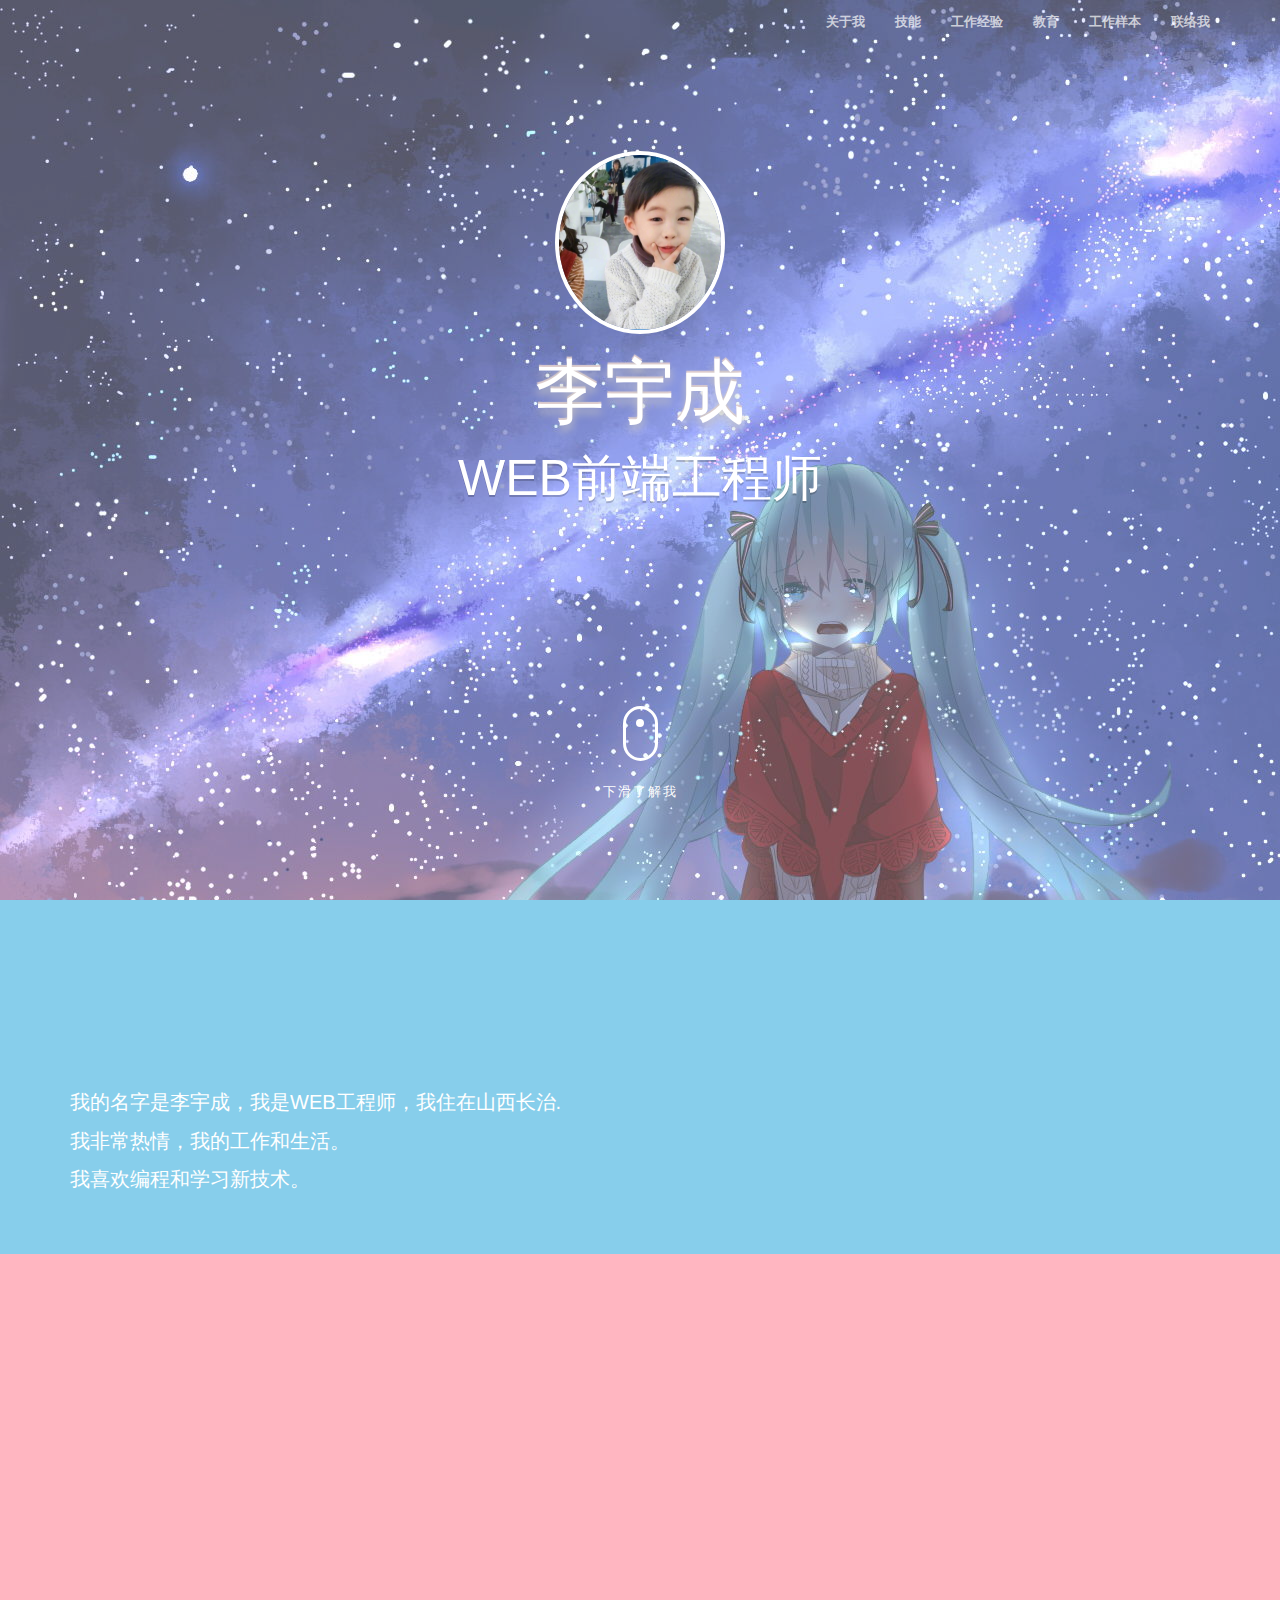
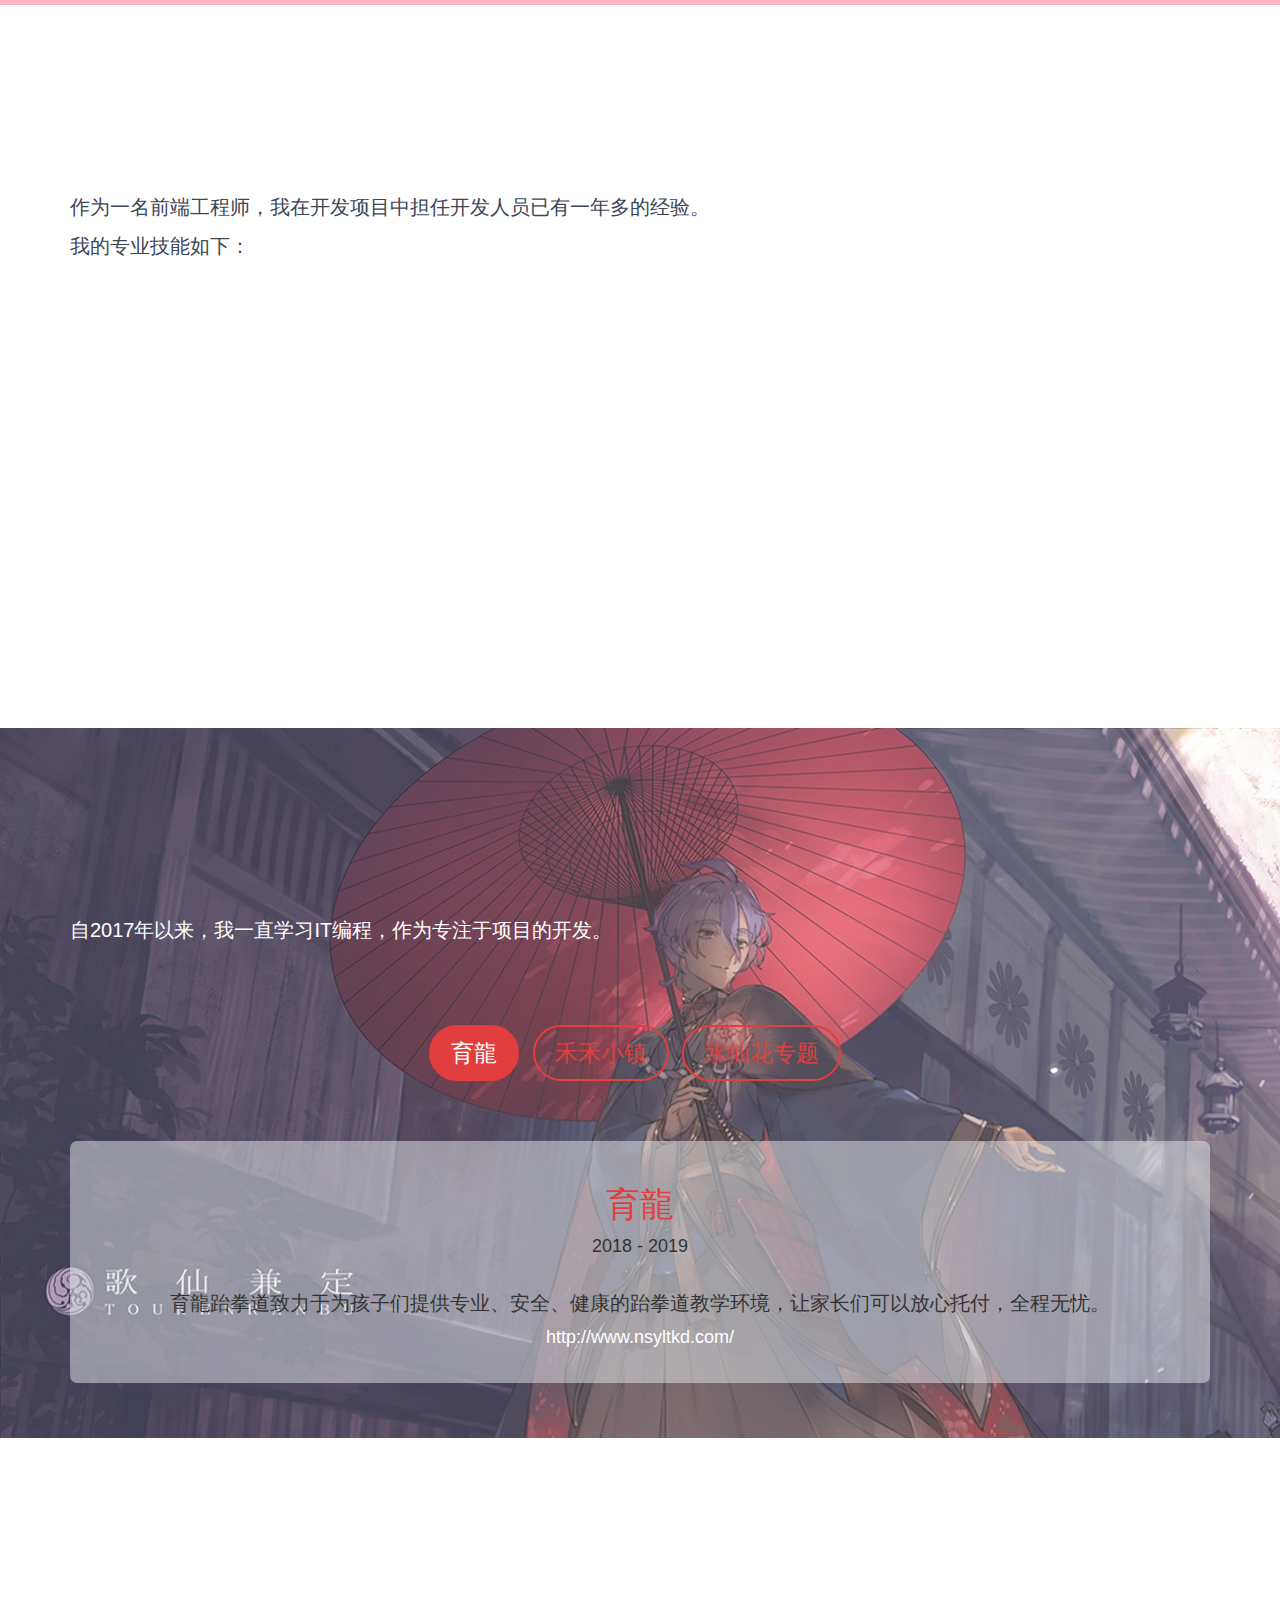
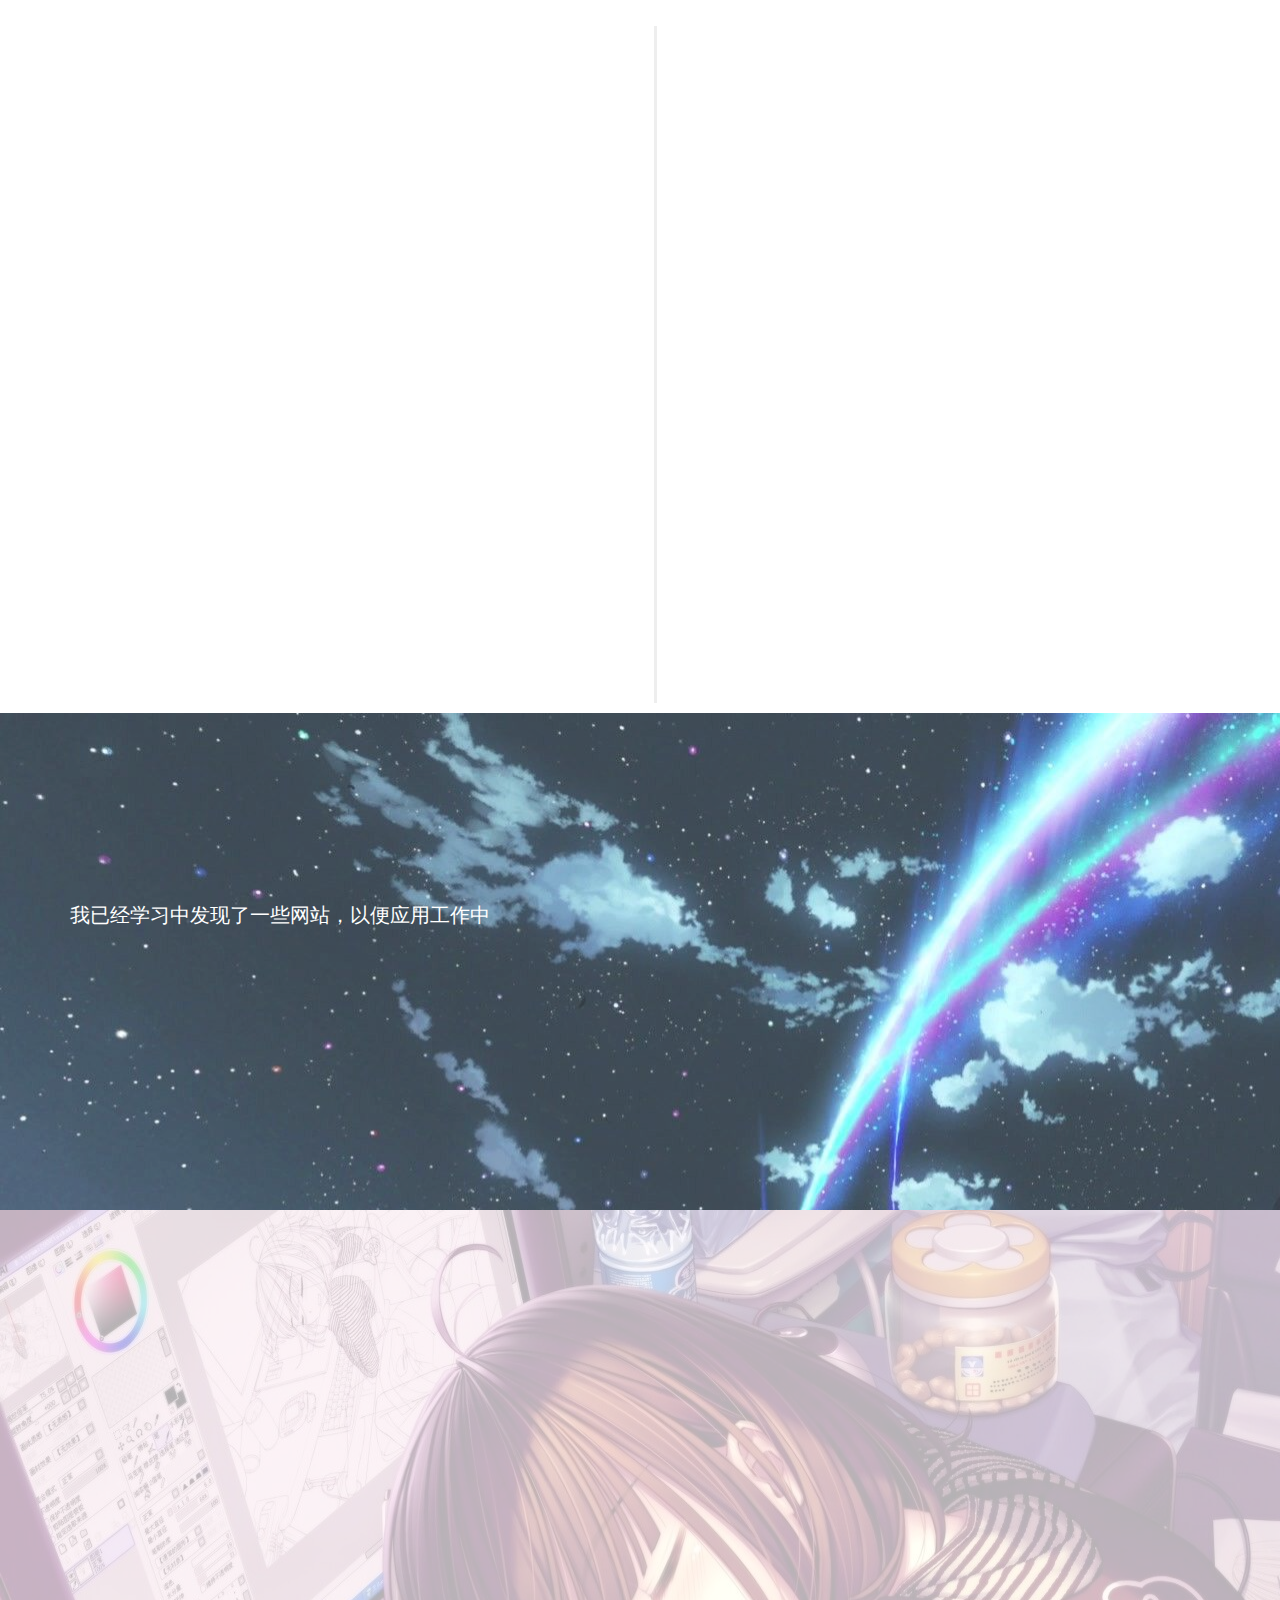
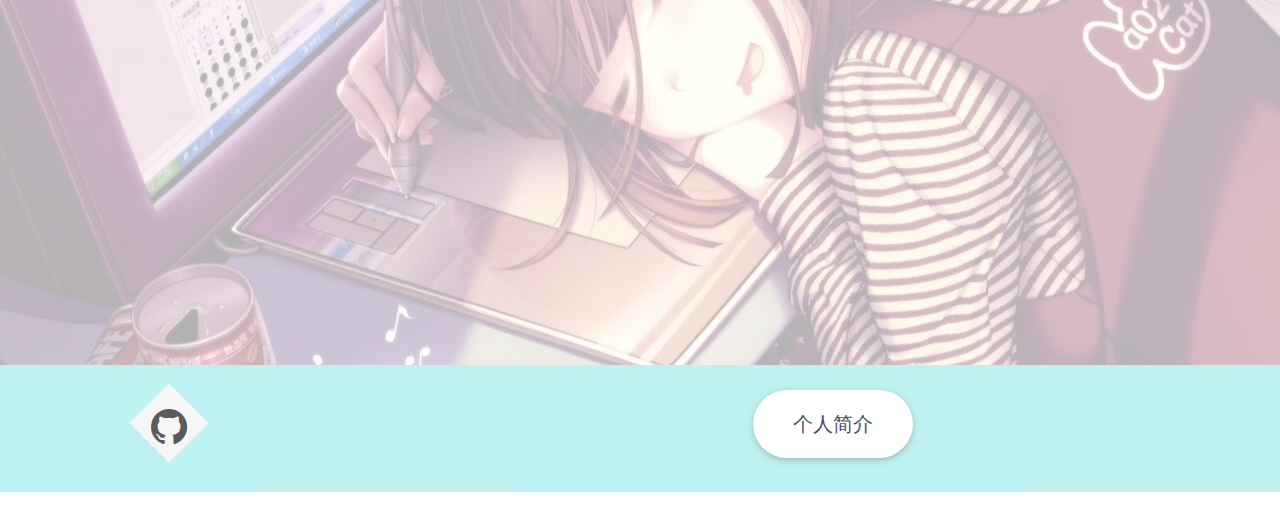
==== lyc/fen/index.html @ 50c2f564 "lyc" ====
<!DOCTYPE html>
<html lang="en">

<head>
    <meta charset="UTF-8">
    <meta name="viewport" content="width=device-width">

    <title>李宇成个人页面</title>
    <link rel="stylesheet" href="css/main.min.css">
    <link rel="icon" href="img/favicon-96x96.png">
</head>

<body>
    <header>
        <div class="container">
            <nav class="navbar navbar-fixed-top animated-header">
                <div class="container">
                    <div class="navbar-header">
                        <button type="button" class="navbar-toggle collapsed" data-toggle="collapse" data-target="#navbar">
                            <span class="sr-only">切换导航</span>
                            <span class="icon-bar"></span>
                            <span class="icon-bar"></span>
                            <span class="icon-bar"></span>
                        </button>
                        <a class="navbar-brand logo" href="#">WEB-前端工程师 </a>
                    </div>
                    <div class="collapse navbar-collapse" id="navbar">
                        <ul class="nav navbar-nav navbar-right">
                            <li class="active">
                                <a data-scroll href="#about-me" data-options="{ " easing ": "easeInCubic " }">关于我</a>
                            </li>
                            <li class="active">
                                <a data-scroll href="#skills" data-options="{ " easing ": "easeInCubic " }">技能</a>
                            </li>
                            <li class="active">
                                <a data-scroll href="#work-experience" data-options="{ " easing ": "easeInCubic " }">工作经验</a>
                            </li>
                            <li class="active">
                                <a data-scroll href="#education" data-options="{ " easing ": "easeInCubic " }">教育</a>
                            </li>
                            <li class="active">
                                <a data-scroll href="#work-samples" data-options="{ " easing ": "easeInCubic " }">工作样本</a>
                            </li>
                            <li class="active">
                                <a data-scroll href="#contact-me" data-options="{ " easing ": "easeInCubic " }">联络我</a>
                            </li>
                        </ul>
                    </div>
                </div>
            </nav>
        </div>
        <div class="container profile-box wow fadeInDown" data-wow-duration="3s">
            <img class="img-circle img-profile" alt="Manuel Rodriguez" src="img/profile.png" />
            <h1 class="logo">李宇成</h1>
            <h2 class="detail-profile">WEB前端工程师</h2>
            <span class="scroll-btn hidden-sm hidden-xs">   
                <a href="#">
                    <span class="mouse">
                        <span></span>
            </span>
            </a>
            <p>下滑了解我</p>
            </span>
        </div>
    </header>

    <!-- About ME -->
    <section class="about-me" id="about-me">
        <article class="container">
            <div class="row">
                <div class="col-sm-12">
                    <h2 class="title-main pull-right wow bounceIn" data-wow-duration="2s">关于我</h2>
                </div>
            </div>
            <div class="row">
                <div class="col-sm-12">
                    <p class="text-main">我的名字是李宇成，我是WEB工程师，我住在山西长治.</p>
                    <p class="text-main">我非常热情，我的工作和生活。</p>
                    <p class="text-main">我喜欢编程和学习新技术。</p>
                </div>
            </div>
        </article>
        <article class="about-me-more">
            <div class="container">
                <div class="row">
                    <div class="col-md-12">
                        <h3 class="title-second wow bounceIn" data-wow-duration="2s">我的兴趣</h3>
                    </div>
                    <div class="col-md-4 wow slideInLeft text-center" data-wow-duration="2s">
                        <i class="fa fa-gamepad fa-3x"></i>
                        <h3 class="title-third">游戏</h3>
                        <p class="text-third">我喜欢和朋友一起玩游戏</p>
                    </div>
                    <div class="col-md-4 wow fadeInUpBig text-center" data-wow-duration="2s">
                        <i class="fa fa-graduation-cap fa-3x"></i>
                        <h3 class="title-third">学习新技能</h3>
                        <p class="text-third">
                            <
                        当我有空闲时间时，通常我喜欢看一些视频教程或阅读一些有关技术和编程的有趣文章。</p>
                    </div>
                    <div class="col-md-4 wow slideInRight text-center" data-wow-duration="2s">
                        <i class="fa fa-futbol-o fa-3x"></i>
                        <h3 class="title-third">运动</h3>
                        <p class="text-third">我喜欢运动,不仅锻炼身体还磨练意志</p>
                    </div>
                </div>
            </div>
        </article>
    </section>

    <!-- Skill -->
    <section class="skills" id="skills">
        <div class="container">
            <div class="row">
                <div class="col-sm-12">
                    <h2 class="title-main color-d pull-right wow bounceIn" data-wow-duration="2s">专业技能</h2>
                </div>
            </div>
            <div class="row">
                <div class="col-sm-12">
                    <p class="text-main color-d">作为一名前端工程师，我在开发项目中担任开发人员已有一年多的经验。</p>
                    <p class="text-main color-d">我的专业技能如下：</p>
                </div>
            </div>
            <div class="container tecno">
                <div class="row">
                    <div class="col-sm-4 wow slideInLeft" data-wow-duration="1s">
                        <div class="box">
                            <div class="row">
                                <div class="col-sm-12">
                                    <div class="bootstrap-tags">
                                        <div class="tags skills-1">
                                        </div>
                                    </div>
                                </div>
                            </div>
                        </div>
                    </div>
                    <div class="col-sm-4 wow fadeInUpBig" data-wow-duration="1s">
                        <div class="box">
                            <div class="row">
                                <div class="col-sm-12">
                                    <div class="bootstrap-tags">
                                        <div class="tags skills-2">
                                        </div>
                                    </div>
                                </div>
                            </div>
                        </div>
                    </div>
                    <div class="col-sm-4 wow slideInRight" data-wow-duration="1s">
                        <div class="box">
                            <div class="row">
                                <div class="col-sm-12">
                                    <div class="bootstrap-tags">
                                        <div class="tags skills-3">
                                        </div>
                                    </div>
                                </div>
                            </div>
                        </div>
                    </div>
                </div>
            </div>
    </section>

    <!-- Work Experience -->
    <section class="work-experience" id="work-experience">
        <div class="container">
            <div class="row">
                <div class="col-sm-12">
                    <h2 class="title-main color-c pull-right wow bounceIn" data-wow-duration="2s">工作经验</h2>
                </div>
            </div>
            <div class="row">
                <div class="col-sm-12">
                    <p class="text-main color-c">自2017年以来，我一直学习IT编程，作为专注于项目的开发。</p>
                </div>
            </div>
        </div>
        <div class="container box-work-experience">
            <ul class="nav nav-tabs" role="tablist">
                <li role="presentation" class="active">
                    <a href="#1" role="tab" data-toggle="tab">育龍</a>
                </li>
                <li role="presentation">
                    <a href="#2" role="tab" data-toggle="tab">禾禾小镇</a>
                </li>
                <li role="presentation">
                    <a href="#3" role="tab" data-toggle="tab">水仙花专题</a>
                </li>
            </ul>
            <div class="tab-content">
                <div role="tabpanel" class="tab-pane fade active in box" id="1">
                    <h3 class="title-work">育龍</h3>
                    <p class="date-work">2018 - 2019</p>
                    <p class="text-work">
                 育龍跆拳道致力于为孩子们提供专业、安全、健康的跆拳道教学环境，让家长们可以放心托付，全程无忧。 </p>
                    <h4 class="sites">
                        <a href="http://www.nsyltkd.com/">http://www.nsyltkd.com/</a>
                    </h4>
                </div>
                <div role="tabpanel" class="tab-pane fade box" id="2">
                    <h3 class="title-work">禾禾小镇</h3>
                    <p class="date-work">2017 - 2018</p>
                    <p class="text-work">禾禾小镇主要是在网上订购美食，在互联网日渐发达的情况下，人们可以在足不出户的情况下，可以享受到自己当下喜欢的美食，而禾禾小镇则是各种美食应有尽有</p>
                    <h4 class="sites">
                        <a href="http://www.hehe168.com/">http://www.hehe168.com/</a>
                    </h4>
                </div>
                <div role="tabpanel" class="tab-pane fade box" id="3">
                    <h3 class="title-work">水仙花专题</h3>
                    <p class="date-work">2016 - 2017</p>
                    <p class="text-work">水仙花是我国的十大名花之一，有凌波仙子等别称，水仙花外表诱人，曲线鲜明，散发着独一无二的香味，有很高的观赏性</p>
                    <h4 class="sites">
                        <a href="http://www.nongmiao.com/shuixianhuazt/">http://www.nongmiao.com/shuixianhuazt/</a>
                    </h4>
                </div>
            </div>
        </div>
    </section>

    <!-- Education -->
    <section class="education" id="education">
        <div class="container">
            <div class="row">
                <div class="col-sm-12">
                    <h2 class="title-main pull-right wow bounceIn" data-wow-duration="2s">教育.</h2>
                </div>
            </div>
            <div class="container">
                <div class="row">
                    <div class="col-sm-12">
                        <ul class="timeline">
                            <li class="wow fadeInLefttBig" data-wow-duration="1s">
                                <div class="timeline-badge">
                                    <i class="fa fa-university"></i>
                                </div>
                                <div class="timeline-panel">
                                    <div class="timeline-heading">
                                        <h4 class="timeline-title">IT编程</h4>
                                        <h5>2017 – 2018</h5>
                                    </div>
                                    <div class="timeline-body">
                                        <p>初次接触编程世界</p>
                                        <p>刚接触编程的时候，我只能说我是一个菜，同时十分感兴趣，打开了另一个世界</p>
                                    </div>
                                </div>
                            </li>
                            <li class="timeline-inverted wow fadeInRightBig" data-wow-duration="1s">
                                <div class="timeline-badge warning">
                                    <i class="glyphicon glyphicon-credit-card"></i>
                                </div>
                                <div class="timeline-panel">
                                    <div class="timeline-heading">
                                        <h4 class="timeline-title">步入javascript</h4>
                                    </div>
                                    <div class="timeline-body">
                                        <p>发现很多有趣的效果，很炫酷的页面</p>
                                    </div>
                                </div>
                            </li>
                            <li class="wow fadeInLeftBig" data-wow-duration="1s">
                                <div class="timeline-badge info">
                                    <i class="glyphicon glyphicon-credit-card"></i>
                                </div>
                                <div class="timeline-panel">
                                    <div class="timeline-heading">
                                        <h4 class="timeline-title">接触框架</h4>
                                    </div>
                                    <div class="timeline-body">
                                        <p>每个框架都有它的好处，自习能力比较好每个框架都有它的好处，自习能力比较好</p>
                                    </div>
                                </div>
                            </li>
                            <li class="timeline-inverted wow fadeInRightBig" data-wow-duration="1s">
                                <div class="timeline-badge danger">
                                    <i class="glyphicon glyphicon-credit-card"></i>
                                </div>
                                <div class="timeline-panel last">
                                    <div class="timeline-heading">
                                        <h4 class="timeline-title">未来工作中</h4>
                                    </div>
                                    <div class="timeline-body">
                                        <p>希望自己在人生的道路上，走的更远 希望自己在人生的道路上，走的更远 1、有责任心、有想法、热爱技术、喜爱钻研。 2、热心帮助团队，有团队合作精神，与团队共同发展与进退。 3、喜爱交朋友，性格乐观，能保持积极的态度对参加工作。 4、有很强的逻辑思维能力，善于分析、归纳、快速定位并解决问题。 5、有能力学习新技术，能够不断提升自己的实力。 6、有创新精神，能够与时俱进。</p>
                                    </div>
                                </div>
                            </li>
                        </ul>
                    </div>
                </div>
            </div>
        </div>
    </section>

    <!-- Work Samples -->
    <section class="work-samples" id="work-samples">
        <div class="container">
            <div class="row">
                <div class="col-sm-12">
                    <h2 class="title-main color-c pull-right wow bounceIn" data-wow-duration="2s">学习工作</h2>
                </div>
            </div>
            <div class="row">
                <div class="col-sm-12">
                    <p class="text-main color-c">我已经学习中发现了一些网站，以便应用工作中</p>
                </div>
            </div>
            <div class="row">
                
                <p class="text-main title-sample wow fadeInRightBig color-c">学习网站</p>
                <div class="color-c techs-sample wow fadeInLeftBig">
                    HTML, CSS3, SASS,  Javascript, NPM, Angular 5, ES6, REST, WebPack, ESLint, Typescript, Angular Material, Flexbox, JWT, LocalStorage, Nodejs, express, Ajax.
                </div>
                <div class="color-d link-sample wow fadeInUpBig">
                    <div>
                        <i class="fa fa-chevron-circle-right" aria-hidden="true"></i>
                        <a href="http://www.w3school.com.cn/" target="_blank">http://www.w3school.com.cn/</a>
                    </div>
                    <div>
                        <i class="fa fa-chevron-circle-right" aria-hidden="true"></i>
                        <a href="http://www.runoob.com/" target="_blank">http://www.runoob.com/</a>
                    </div>
                </div>
                
                <p class="text-main title-sample wow fadeInRightBig color-c">C个人网页</p>
                <div class="color-c techs-sample wow fadeInLeftBig">
                    小生不才，大神莫怪
                </div>
                <div class="color-d link-sample wow fadeInUpBig">
                    <div>
                        <i class="fa fa-github" aria-hidden="true"></i>
                        <a href="https://github.com/liyucheng1027" target="_blank">https://github.com/liyucheng1027</a>
                    </div>
                </div>
            </div>
        </div>
    </section>

    <!-- Contact me  -->
    <section class="contact-me" id="contact-me">
        <div class="container">
            <h1 class="title-main pull-right wow bounceIn" data-wow-duration="2s">联系我</h1>
        </div>
        <article class="container">
            <form method="post" action="//formspree.io/rodriguez.manu@gmail.com" id="formContact" name="formContact">
                <div class="row wow fadeInUpBig" data-wow-offset="1">
                    <div class="col-md-4 box-contact text-center">
                        <i class="fa fa-envelope-o color-b"></i>
                        <h4 class="text-main color-d">1035487809@qq.com</h4>
                        <hr>
                        <br>
                        <i class="fa fa-map-marker color-b"></i>
                        <h4 class="text-main color-d">山西-长治</h4>
                        <hr>
                        <br>
                        <i class="fa fa-clock-o color-b"></i>
                        <h4 class="text-main color-d">8小时</h4>
                        <hr>
                    </div>
                    <div class="col-md-8">
                        <div class="form-group">
                            <div class="input-group">
                                <div class="input-group-addon">
                                    <i class="fa fa-user fa-2x fa-fw color-a"></i>
                                </div>
                                <input type="text" class="form-control contact-name" name="name" id="name" placeholder="姓名" required>
                            </div>
                        </div>
                        <div class="form-group">
                            <div class="input-group">
                                <div class="input-group-addon">
                                    <i class="fa fa-envelope fa-2x fa-fw color-a"></i>
                                </div>
                                <input type="email" class="form-control contact-mail" name="email" id="email" placeholder="邮箱" required>
                            </div>
                        </div>
                        <div class="form-group">
                            <textarea class="form-control contact-message" rows="7" name="message" id="message" placeholder="悄悄话" required></textarea>
                        </div>
                        <div class="form-group col-md-12">
                            <button type="submit" name="button" id="button" class="btn btn-send">
                                <span>发送</span>
                            </button>
                        </div>
                    </div>
                </div>
            </form>
        </article>
    </section>

    <!-- Footer -->
    <footer>
        <div class="container">
            <div class="row">
                <div class="col-sm-7">
                    <ul class="social">
                        <li class="github">
                            <a href="https://github.com/liyucheng1027" target="_blank">
                                <i class="fa fa-github fa-3x"></i>
                            </a>
                        </li>
                    </ul>
                </div>
                <div class="col-sm-5">
                    <div class="btn-class">
                        <a class="btn-resume" target="_blank" href="../zhu/index.html">个人简介</a>
                    </div>
                </div>
            </div>
        </div>
    </footer>

    <!-- Scripts -->
    <script src="js/video.js"></script>
    <script src="js/main2.js"></script>

</body>

</html>
---- lyc/fen/css/main.min.css ----
*/.label,sub,sup {
	vertical-align: baseline
}

hr,img {
	border: 0
}

body,figure {
	margin: 0
}

.btn-group>.btn-group,.btn-toolbar .btn,.btn-toolbar .btn-group,.btn-toolbar .input-group,.col-xs-1,.col-xs-10,.col-xs-11,.col-xs-12,.col-xs-2,.col-xs-3,.col-xs-4,.col-xs-5,.col-xs-6,.col-xs-7,.col-xs-8,.col-xs-9,.dropdown-menu {
	float: left
}

.navbar-fixed-bottom .navbar-collapse,.navbar-fixed-top .navbar-collapse,.pre-scrollable {
	max-height: 340px
}

.fa,.glyphicon {
	-moz-osx-font-smoothing: grayscale
}

.animated {
	-webkit-animation-duration: 1s;
	animation-duration: 1s;
	-webkit-animation-fill-mode: both;
	animation-fill-mode: both
}

.animated.hinge {
	-webkit-animation-duration: 2s;
	animation-duration: 2s
}

@-webkit-keyframes bounce {
	0%,100%,20%,50%,80% {
		-webkit-transform: translateY(0);
		transform: translateY(0)
	}

	40% {
		-webkit-transform: translateY(-30px);
		transform: translateY(-30px)
	}

	60% {
		-webkit-transform: translateY(-15px);
		transform: translateY(-15px)
	}
}

@keyframes bounce {
	0%,100%,20%,50%,80% {
		-webkit-transform: translateY(0);
		-ms-transform: translateY(0);
		transform: translateY(0)
	}

	40% {
		-webkit-transform: translateY(-30px);
		-ms-transform: translateY(-30px);
		transform: translateY(-30px)
	}

	60% {
		-webkit-transform: translateY(-15px);
		-ms-transform: translateY(-15px);
		transform: translateY(-15px)
	}
}

.bounce {
	-webkit-animation-name: bounce;
	animation-name: bounce
}

@-webkit-keyframes flash {
	0%,100%,50% {
		opacity: 1
	}

	25%,75% {
		opacity: 0
	}
}

@keyframes flash {
	0%,100%,50% {
		opacity: 1
	}

	25%,75% {
		opacity: 0
	}
}

.flash {
	-webkit-animation-name: flash;
	animation-name: flash
}

@-webkit-keyframes pulse {
	0%,100% {
		-webkit-transform: scale(1);
		transform: scale(1)
	}

	50% {
		-webkit-transform: scale(1.1);
		transform: scale(1.1)
	}
}

@keyframes pulse {
	0%,100% {
		-webkit-transform: scale(1);
		-ms-transform: scale(1);
		transform: scale(1)
	}

	50% {
		-webkit-transform: scale(1.1);
		-ms-transform: scale(1.1);
		transform: scale(1.1)
	}
}

.pulse {
	-webkit-animation-name: pulse;
	animation-name: pulse
}

@-webkit-keyframes shake {
	0%,100% {
		-webkit-transform: translateX(0);
		transform: translateX(0)
	}

	10%,30%,50%,70%,90% {
		-webkit-transform: translateX(-10px);
		transform: translateX(-10px)
	}

	20%,40%,60%,80% {
		-webkit-transform: translateX(10px);
		transform: translateX(10px)
	}
}

@keyframes shake {
	0%,100% {
		-webkit-transform: translateX(0);
		-ms-transform: translateX(0);
		transform: translateX(0)
	}

	10%,30%,50%,70%,90% {
		-webkit-transform: translateX(-10px);
		-ms-transform: translateX(-10px);
		transform: translateX(-10px)
	}

	20%,40%,60%,80% {
		-webkit-transform: translateX(10px);
		-ms-transform: translateX(10px);
		transform: translateX(10px)
	}
}

.shake {
	-webkit-animation-name: shake;
	animation-name: shake
}

@-webkit-keyframes swing {
	20% {
		-webkit-transform: rotate(15deg);
		transform: rotate(15deg)
	}

	40% {
		-webkit-transform: rotate(-10deg);
		transform: rotate(-10deg)
	}

	60% {
		-webkit-transform: rotate(5deg);
		transform: rotate(5deg)
	}

	80% {
		-webkit-transform: rotate(-5deg);
		transform: rotate(-5deg)
	}

	100% {
		-webkit-transform: rotate(0);
		transform: rotate(0)
	}
}

@keyframes swing {
	20% {
		-webkit-transform: rotate(15deg);
		-ms-transform: rotate(15deg);
		transform: rotate(15deg)
	}

	40% {
		-webkit-transform: rotate(-10deg);
		-ms-transform: rotate(-10deg);
		transform: rotate(-10deg)
	}

	60% {
		-webkit-transform: rotate(5deg);
		-ms-transform: rotate(5deg);
		transform: rotate(5deg)
	}

	80% {
		-webkit-transform: rotate(-5deg);
		-ms-transform: rotate(-5deg);
		transform: rotate(-5deg)
	}

	100% {
		-webkit-transform: rotate(0);
		-ms-transform: rotate(0);
		transform: rotate(0)
	}
}

.swing {
	-webkit-transform-origin: top center;
	-ms-transform-origin: top center;
	transform-origin: top center;
	-webkit-animation-name: swing;
	animation-name: swing
}

@-webkit-keyframes tada {
	0% {
		-webkit-transform: scale(1);
		transform: scale(1)
	}

	10%,20% {
		-webkit-transform: scale(.9) rotate(-3deg);
		transform: scale(.9) rotate(-3deg)
	}

	30%,50%,70%,90% {
		-webkit-transform: scale(1.1) rotate(3deg);
		transform: scale(1.1) rotate(3deg)
	}

	40%,60%,80% {
		-webkit-transform: scale(1.1) rotate(-3deg);
		transform: scale(1.1) rotate(-3deg)
	}

	100% {
		-webkit-transform: scale(1) rotate(0);
		transform: scale(1) rotate(0)
	}
}

@keyframes tada {
	0% {
		-webkit-transform: scale(1);
		-ms-transform: scale(1);
		transform: scale(1)
	}

	10%,20% {
		-webkit-transform: scale(.9) rotate(-3deg);
		-ms-transform: scale(.9) rotate(-3deg);
		transform: scale(.9) rotate(-3deg)
	}

	30%,50%,70%,90% {
		-webkit-transform: scale(1.1) rotate(3deg);
		-ms-transform: scale(1.1) rotate(3deg);
		transform: scale(1.1) rotate(3deg)
	}

	40%,60%,80% {
		-webkit-transform: scale(1.1) rotate(-3deg);
		-ms-transform: scale(1.1) rotate(-3deg);
		transform: scale(1.1) rotate(-3deg)
	}

	100% {
		-webkit-transform: scale(1) rotate(0);
		-ms-transform: scale(1) rotate(0);
		transform: scale(1) rotate(0)
	}
}

.tada {
	-webkit-animation-name: tada;
	animation-name: tada
}

@-webkit-keyframes wobble {
	0%,100% {
		-webkit-transform: translateX(0);
		transform: translateX(0)
	}

	15% {
		-webkit-transform: translateX(-25%) rotate(-5deg);
		transform: translateX(-25%) rotate(-5deg)
	}

	30% {
		-webkit-transform: translateX(20%) rotate(3deg);
		transform: translateX(20%) rotate(3deg)
	}

	45% {
		-webkit-transform: translateX(-15%) rotate(-3deg);
		transform: translateX(-15%) rotate(-3deg)
	}

	60% {
		-webkit-transform: translateX(10%) rotate(2deg);
		transform: translateX(10%) rotate(2deg)
	}

	75% {
		-webkit-transform: translateX(-5%) rotate(-1deg);
		transform: translateX(-5%) rotate(-1deg)
	}
}

@keyframes wobble {
	0%,100% {
		-webkit-transform: translateX(0);
		-ms-transform: translateX(0);
		transform: translateX(0)
	}

	15% {
		-webkit-transform: translateX(-25%) rotate(-5deg);
		-ms-transform: translateX(-25%) rotate(-5deg);
		transform: translateX(-25%) rotate(-5deg)
	}

	30% {
		-webkit-transform: translateX(20%) rotate(3deg);
		-ms-transform: translateX(20%) rotate(3deg);
		transform: translateX(20%) rotate(3deg)
	}

	45% {
		-webkit-transform: translateX(-15%) rotate(-3deg);
		-ms-transform: translateX(-15%) rotate(-3deg);
		transform: translateX(-15%) rotate(-3deg)
	}

	60% {
		-webkit-transform: translateX(10%) rotate(2deg);
		-ms-transform: translateX(10%) rotate(2deg);
		transform: translateX(10%) rotate(2deg)
	}

	75% {
		-webkit-transform: translateX(-5%) rotate(-1deg);
		-ms-transform: translateX(-5%) rotate(-1deg);
		transform: translateX(-5%) rotate(-1deg)
	}
}

.wobble {
	-webkit-animation-name: wobble;
	animation-name: wobble
}

@-webkit-keyframes bounceIn {
	0% {
		opacity: 0;
		-webkit-transform: scale(.3);
		transform: scale(.3)
	}

	50% {
		opacity: 1;
		-webkit-transform: scale(1.05);
		transform: scale(1.05)
	}

	70% {
		-webkit-transform: scale(.9);
		transform: scale(.9)
	}

	100% {
		-webkit-transform: scale(1);
		transform: scale(1)
	}
}

@keyframes bounceIn {
	0% {
		opacity: 0;
		-webkit-transform: scale(.3);
		-ms-transform: scale(.3);
		transform: scale(.3)
	}

	50% {
		opacity: 1;
		-webkit-transform: scale(1.05);
		-ms-transform: scale(1.05);
		transform: scale(1.05)
	}

	70% {
		-webkit-transform: scale(.9);
		-ms-transform: scale(.9);
		transform: scale(.9)
	}

	100% {
		-webkit-transform: scale(1);
		-ms-transform: scale(1);
		transform: scale(1)
	}
}

.bounceIn {
	-webkit-animation-name: bounceIn;
	animation-name: bounceIn
}

@-webkit-keyframes bounceInDown {
	0% {
		opacity: 0;
		-webkit-transform: translateY(-2000px);
		transform: translateY(-2000px)
	}

	60% {
		opacity: 1;
		-webkit-transform: translateY(30px);
		transform: translateY(30px)
	}

	80% {
		-webkit-transform: translateY(-10px);
		transform: translateY(-10px)
	}

	100% {
		-webkit-transform: translateY(0);
		transform: translateY(0)
	}
}

@keyframes bounceInDown {
	0% {
		opacity: 0;
		-webkit-transform: translateY(-2000px);
		-ms-transform: translateY(-2000px);
		transform: translateY(-2000px)
	}

	60% {
		opacity: 1;
		-webkit-transform: translateY(30px);
		-ms-transform: translateY(30px);
		transform: translateY(30px)
	}

	80% {
		-webkit-transform: translateY(-10px);
		-ms-transform: translateY(-10px);
		transform: translateY(-10px)
	}

	100% {
		-webkit-transform: translateY(0);
		-ms-transform: translateY(0);
		transform: translateY(0)
	}
}

.bounceInDown {
	-webkit-animation-name: bounceInDown;
	animation-name: bounceInDown
}

@-webkit-keyframes bounceInLeft {
	0% {
		opacity: 0;
		-webkit-transform: translateX(-2000px);
		transform: translateX(-2000px)
	}

	60% {
		opacity: 1;
		-webkit-transform: translateX(30px);
		transform: translateX(30px)
	}

	80% {
		-webkit-transform: translateX(-10px);
		transform: translateX(-10px)
	}

	100% {
		-webkit-transform: translateX(0);
		transform: translateX(0)
	}
}

@keyframes bounceInLeft {
	0% {
		opacity: 0;
		-webkit-transform: translateX(-2000px);
		-ms-transform: translateX(-2000px);
		transform: translateX(-2000px)
	}

	60% {
		opacity: 1;
		-webkit-transform: translateX(30px);
		-ms-transform: translateX(30px);
		transform: translateX(30px)
	}

	80% {
		-webkit-transform: translateX(-10px);
		-ms-transform: translateX(-10px);
		transform: translateX(-10px)
	}

	100% {
		-webkit-transform: translateX(0);
		-ms-transform: translateX(0);
		transform: translateX(0)
	}
}

.bounceInLeft {
	-webkit-animation-name: bounceInLeft;
	animation-name: bounceInLeft
}

@-webkit-keyframes bounceInRight {
	0% {
		opacity: 0;
		-webkit-transform: translateX(2000px);
		transform: translateX(2000px)
	}

	60% {
		opacity: 1;
		-webkit-transform: translateX(-30px);
		transform: translateX(-30px)
	}

	80% {
		-webkit-transform: translateX(10px);
		transform: translateX(10px)
	}

	100% {
		-webkit-transform: translateX(0);
		transform: translateX(0)
	}
}

@keyframes bounceInRight {
	0% {
		opacity: 0;
		-webkit-transform: translateX(2000px);
		-ms-transform: translateX(2000px);
		transform: translateX(2000px)
	}

	60% {
		opacity: 1;
		-webkit-transform: translateX(-30px);
		-ms-transform: translateX(-30px);
		transform: translateX(-30px)
	}

	80% {
		-webkit-transform: translateX(10px);
		-ms-transform: translateX(10px);
		transform: translateX(10px)
	}

	100% {
		-webkit-transform: translateX(0);
		-ms-transform: translateX(0);
		transform: translateX(0)
	}
}

.bounceInRight {
	-webkit-animation-name: bounceInRight;
	animation-name: bounceInRight
}

@-webkit-keyframes bounceInUp {
	0% {
		opacity: 0;
		-webkit-transform: translateY(2000px);
		transform: translateY(2000px)
	}

	60% {
		opacity: 1;
		-webkit-transform: translateY(-30px);
		transform: translateY(-30px)
	}

	80% {
		-webkit-transform: translateY(10px);
		transform: translateY(10px)
	}

	100% {
		-webkit-transform: translateY(0);
		transform: translateY(0)
	}
}

@keyframes bounceInUp {
	0% {
		opacity: 0;
		-webkit-transform: translateY(2000px);
		-ms-transform: translateY(2000px);
		transform: translateY(2000px)
	}

	60% {
		opacity: 1;
		-webkit-transform: translateY(-30px);
		-ms-transform: translateY(-30px);
		transform: translateY(-30px)
	}

	80% {
		-webkit-transform: translateY(10px);
		-ms-transform: translateY(10px);
		transform: translateY(10px)
	}

	100% {
		-webkit-transform: translateY(0);
		-ms-transform: translateY(0);
		transform: translateY(0)
	}
}

.bounceInUp {
	-webkit-animation-name: bounceInUp;
	animation-name: bounceInUp
}

@-webkit-keyframes bounceOut {
	0% {
		-webkit-transform: scale(1);
		transform: scale(1)
	}

	25% {
		-webkit-transform: scale(.95);
		transform: scale(.95)
	}

	50% {
		opacity: 1;
		-webkit-transform: scale(1.1);
		transform: scale(1.1)
	}

	100% {
		opacity: 0;
		-webkit-transform: scale(.3);
		transform: scale(.3)
	}
}

@keyframes bounceOut {
	0% {
		-webkit-transform: scale(1);
		-ms-transform: scale(1);
		transform: scale(1)
	}

	25% {
		-webkit-transform: scale(.95);
		-ms-transform: scale(.95);
		transform: scale(.95)
	}

	50% {
		opacity: 1;
		-webkit-transform: scale(1.1);
		-ms-transform: scale(1.1);
		transform: scale(1.1)
	}

	100% {
		opacity: 0;
		-webkit-transform: scale(.3);
		-ms-transform: scale(.3);
		transform: scale(.3)
	}
}

.bounceOut {
	-webkit-animation-name: bounceOut;
	animation-name: bounceOut
}

@-webkit-keyframes bounceOutDown {
	0% {
		-webkit-transform: translateY(0);
		transform: translateY(0)
	}

	20% {
		opacity: 1;
		-webkit-transform: translateY(-20px);
		transform: translateY(-20px)
	}

	100% {
		opacity: 0;
		-webkit-transform: translateY(2000px);
		transform: translateY(2000px)
	}
}

@keyframes bounceOutDown {
	0% {
		-webkit-transform: translateY(0);
		-ms-transform: translateY(0);
		transform: translateY(0)
	}

	20% {
		opacity: 1;
		-webkit-transform: translateY(-20px);
		-ms-transform: translateY(-20px);
		transform: translateY(-20px)
	}

	100% {
		opacity: 0;
		-webkit-transform: translateY(2000px);
		-ms-transform: translateY(2000px);
		transform: translateY(2000px)
	}
}

.bounceOutDown {
	-webkit-animation-name: bounceOutDown;
	animation-name: bounceOutDown
}

@-webkit-keyframes bounceOutLeft {
	0% {
		-webkit-transform: translateX(0);
		transform: translateX(0)
	}

	20% {
		opacity: 1;
		-webkit-transform: translateX(20px);
		transform: translateX(20px)
	}

	100% {
		opacity: 0;
		-webkit-transform: translateX(-2000px);
		transform: translateX(-2000px)
	}
}

@keyframes bounceOutLeft {
	0% {
		-webkit-transform: translateX(0);
		-ms-transform: translateX(0);
		transform: translateX(0)
	}

	20% {
		opacity: 1;
		-webkit-transform: translateX(20px);
		-ms-transform: translateX(20px);
		transform: translateX(20px)
	}

	100% {
		opacity: 0;
		-webkit-transform: translateX(-2000px);
		-ms-transform: translateX(-2000px);
		transform: translateX(-2000px)
	}
}

.bounceOutLeft {
	-webkit-animation-name: bounceOutLeft;
	animation-name: bounceOutLeft
}

@-webkit-keyframes bounceOutRight {
	0% {
		-webkit-transform: translateX(0);
		transform: translateX(0)
	}

	20% {
		opacity: 1;
		-webkit-transform: translateX(-20px);
		transform: translateX(-20px)
	}

	100% {
		opacity: 0;
		-webkit-transform: translateX(2000px);
		transform: translateX(2000px)
	}
}

@keyframes bounceOutRight {
	0% {
		-webkit-transform: translateX(0);
		-ms-transform: translateX(0);
		transform: translateX(0)
	}

	20% {
		opacity: 1;
		-webkit-transform: translateX(-20px);
		-ms-transform: translateX(-20px);
		transform: translateX(-20px)
	}

	100% {
		opacity: 0;
		-webkit-transform: translateX(2000px);
		-ms-transform: translateX(2000px);
		transform: translateX(2000px)
	}
}

.bounceOutRight {
	-webkit-animation-name: bounceOutRight;
	animation-name: bounceOutRight
}

@-webkit-keyframes bounceOutUp {
	0% {
		-webkit-transform: translateY(0);
		transform: translateY(0)
	}

	20% {
		opacity: 1;
		-webkit-transform: translateY(20px);
		transform: translateY(20px)
	}

	100% {
		opacity: 0;
		-webkit-transform: translateY(-2000px);
		transform: translateY(-2000px)
	}
}

@keyframes bounceOutUp {
	0% {
		-webkit-transform: translateY(0);
		-ms-transform: translateY(0);
		transform: translateY(0)
	}

	20% {
		opacity: 1;
		-webkit-transform: translateY(20px);
		-ms-transform: translateY(20px);
		transform: translateY(20px)
	}

	100% {
		opacity: 0;
		-webkit-transform: translateY(-2000px);
		-ms-transform: translateY(-2000px);
		transform: translateY(-2000px)
	}
}

.bounceOutUp {
	-webkit-animation-name: bounceOutUp;
	animation-name: bounceOutUp
}

@-webkit-keyframes fadeIn {
	0% {
		opacity: 0
	}

	100% {
		opacity: 1
	}
}

@keyframes fadeIn {
	0% {
		opacity: 0
	}

	100% {
		opacity: 1
	}
}

.fadeIn {
	-webkit-animation-name: fadeIn;
	animation-name: fadeIn
}

@-webkit-keyframes fadeInDown {
	0% {
		opacity: 0;
		-webkit-transform: translateY(-20px);
		transform: translateY(-20px)
	}

	100% {
		opacity: 1;
		-webkit-transform: translateY(0);
		transform: translateY(0)
	}
}

@keyframes fadeInDown {
	0% {
		opacity: 0;
		-webkit-transform: translateY(-20px);
		-ms-transform: translateY(-20px);
		transform: translateY(-20px)
	}

	100% {
		opacity: 1;
		-webkit-transform: translateY(0);
		-ms-transform: translateY(0);
		transform: translateY(0)
	}
}

.fadeInDown {
	-webkit-animation-name: fadeInDown;
	animation-name: fadeInDown
}

@-webkit-keyframes fadeInDownBig {
	0% {
		opacity: 0;
		-webkit-transform: translateY(-2000px);
		transform: translateY(-2000px)
	}

	100% {
		opacity: 1;
		-webkit-transform: translateY(0);
		transform: translateY(0)
	}
}

@keyframes fadeInDownBig {
	0% {
		opacity: 0;
		-webkit-transform: translateY(-2000px);
		-ms-transform: translateY(-2000px);
		transform: translateY(-2000px)
	}

	100% {
		opacity: 1;
		-webkit-transform: translateY(0);
		-ms-transform: translateY(0);
		transform: translateY(0)
	}
}

.fadeInDownBig {
	-webkit-animation-name: fadeInDownBig;
	animation-name: fadeInDownBig
}

@-webkit-keyframes fadeInLeft {
	0% {
		opacity: 0;
		-webkit-transform: translateX(-20px);
		transform: translateX(-20px)
	}

	100% {
		opacity: 1;
		-webkit-transform: translateX(0);
		transform: translateX(0)
	}
}

@keyframes fadeInLeft {
	0% {
		opacity: 0;
		-webkit-transform: translateX(-20px);
		-ms-transform: translateX(-20px);
		transform: translateX(-20px)
	}

	100% {
		opacity: 1;
		-webkit-transform: translateX(0);
		-ms-transform: translateX(0);
		transform: translateX(0)
	}
}

.fadeInLeft {
	-webkit-animation-name: fadeInLeft;
	animation-name: fadeInLeft
}

@-webkit-keyframes fadeInLeftBig {
	0% {
		opacity: 0;
		-webkit-transform: translateX(-2000px);
		transform: translateX(-2000px)
	}

	100% {
		opacity: 1;
		-webkit-transform: translateX(0);
		transform: translateX(0)
	}
}

@keyframes fadeInLeftBig {
	0% {
		opacity: 0;
		-webkit-transform: translateX(-2000px);
		-ms-transform: translateX(-2000px);
		transform: translateX(-2000px)
	}

	100% {
		opacity: 1;
		-webkit-transform: translateX(0);
		-ms-transform: translateX(0);
		transform: translateX(0)
	}
}

.fadeInLeftBig {
	-webkit-animation-name: fadeInLeftBig;
	animation-name: fadeInLeftBig
}

@-webkit-keyframes fadeInRight {
	0% {
		opacity: 0;
		-webkit-transform: translateX(20px);
		transform: translateX(20px)
	}

	100% {
		opacity: 1;
		-webkit-transform: translateX(0);
		transform: translateX(0)
	}
}

@keyframes fadeInRight {
	0% {
		opacity: 0;
		-webkit-transform: translateX(20px);
		-ms-transform: translateX(20px);
		transform: translateX(20px)
	}

	100% {
		opacity: 1;
		-webkit-transform: translateX(0);
		-ms-transform: translateX(0);
		transform: translateX(0)
	}
}

.fadeInRight {
	-webkit-animation-name: fadeInRight;
	animation-name: fadeInRight
}

@-webkit-keyframes fadeInRightBig {
	0% {
		opacity: 0;
		-webkit-transform: translateX(2000px);
		transform: translateX(2000px)
	}

	100% {
		opacity: 1;
		-webkit-transform: translateX(0);
		transform: translateX(0)
	}
}

@keyframes fadeInRightBig {
	0% {
		opacity: 0;
		-webkit-transform: translateX(2000px);
		-ms-transform: translateX(2000px);
		transform: translateX(2000px)
	}

	100% {
		opacity: 1;
		-webkit-transform: translateX(0);
		-ms-transform: translateX(0);
		transform: translateX(0)
	}
}

.fadeInRightBig {
	-webkit-animation-name: fadeInRightBig;
	animation-name: fadeInRightBig
}

@-webkit-keyframes fadeInUp {
	0% {
		opacity: 0;
		-webkit-transform: translateY(20px);
		transform: translateY(20px)
	}

	100% {
		opacity: 1;
		-webkit-transform: translateY(0);
		transform: translateY(0)
	}
}

@keyframes fadeInUp {
	0% {
		opacity: 0;
		-webkit-transform: translateY(20px);
		-ms-transform: translateY(20px);
		transform: translateY(20px)
	}

	100% {
		opacity: 1;
		-webkit-transform: translateY(0);
		-ms-transform: translateY(0);
		transform: translateY(0)
	}
}

.fadeInUp {
	-webkit-animation-name: fadeInUp;
	animation-name: fadeInUp
}

@-webkit-keyframes fadeInUpBig {
	0% {
		opacity: 0;
		-webkit-transform: translateY(2000px);
		transform: translateY(2000px)
	}

	100% {
		opacity: 1;
		-webkit-transform: translateY(0);
		transform: translateY(0)
	}
}

@keyframes fadeInUpBig {
	0% {
		opacity: 0;
		-webkit-transform: translateY(2000px);
		-ms-transform: translateY(2000px);
		transform: translateY(2000px)
	}

	100% {
		opacity: 1;
		-webkit-transform: translateY(0);
		-ms-transform: translateY(0);
		transform: translateY(0)
	}
}

.fadeInUpBig {
	-webkit-animation-name: fadeInUpBig;
	animation-name: fadeInUpBig
}

@-webkit-keyframes fadeOut {
	0% {
		opacity: 1
	}

	100% {
		opacity: 0
	}
}

@keyframes fadeOut {
	0% {
		opacity: 1
	}

	100% {
		opacity: 0
	}
}

.fadeOut {
	-webkit-animation-name: fadeOut;
	animation-name: fadeOut
}

@-webkit-keyframes fadeOutDown {
	0% {
		opacity: 1;
		-webkit-transform: translateY(0);
		transform: translateY(0)
	}

	100% {
		opacity: 0;
		-webkit-transform: translateY(20px);
		transform: translateY(20px)
	}
}

@keyframes fadeOutDown {
	0% {
		opacity: 1;
		-webkit-transform: translateY(0);
		-ms-transform: translateY(0);
		transform: translateY(0)
	}

	100% {
		opacity: 0;
		-webkit-transform: translateY(20px);
		-ms-transform: translateY(20px);
		transform: translateY(20px)
	}
}

.fadeOutDown {
	-webkit-animation-name: fadeOutDown;
	animation-name: fadeOutDown
}

@-webkit-keyframes fadeOutDownBig {
	0% {
		opacity: 1;
		-webkit-transform: translateY(0);
		transform: translateY(0)
	}

	100% {
		opacity: 0;
		-webkit-transform: translateY(2000px);
		transform: translateY(2000px)
	}
}

@keyframes fadeOutDownBig {
	0% {
		opacity: 1;
		-webkit-transform: translateY(0);
		-ms-transform: translateY(0);
		transform: translateY(0)
	}

	100% {
		opacity: 0;
		-webkit-transform: translateY(2000px);
		-ms-transform: translateY(2000px);
		transform: translateY(2000px)
	}
}

.fadeOutDownBig {
	-webkit-animation-name: fadeOutDownBig;
	animation-name: fadeOutDownBig
}

@-webkit-keyframes fadeOutLeft {
	0% {
		opacity: 1;
		-webkit-transform: translateX(0);
		transform: translateX(0)
	}

	100% {
		opacity: 0;
		-webkit-transform: translateX(-20px);
		transform: translateX(-20px)
	}
}

@keyframes fadeOutLeft {
	0% {
		opacity: 1;
		-webkit-transform: translateX(0);
		-ms-transform: translateX(0);
		transform: translateX(0)
	}

	100% {
		opacity: 0;
		-webkit-transform: translateX(-20px);
		-ms-transform: translateX(-20px);
		transform: translateX(-20px)
	}
}

.fadeOutLeft {
	-webkit-animation-name: fadeOutLeft;
	animation-name: fadeOutLeft
}

@-webkit-keyframes fadeOutLeftBig {
	0% {
		opacity: 1;
		-webkit-transform: translateX(0);
		transform: translateX(0)
	}

	100% {
		opacity: 0;
		-webkit-transform: translateX(-2000px);
		transform: translateX(-2000px)
	}
}

@keyframes fadeOutLeftBig {
	0% {
		opacity: 1;
		-webkit-transform: translateX(0);
		-ms-transform: translateX(0);
		transform: translateX(0)
	}

	100% {
		opacity: 0;
		-webkit-transform: translateX(-2000px);
		-ms-transform: translateX(-2000px);
		transform: translateX(-2000px)
	}
}

.fadeOutLeftBig {
	-webkit-animation-name: fadeOutLeftBig;
	animation-name: fadeOutLeftBig
}

@-webkit-keyframes fadeOutRight {
	0% {
		opacity: 1;
		-webkit-transform: translateX(0);
		transform: translateX(0)
	}

	100% {
		opacity: 0;
		-webkit-transform: translateX(20px);
		transform: translateX(20px)
	}
}

@keyframes fadeOutRight {
	0% {
		opacity: 1;
		-webkit-transform: translateX(0);
		-ms-transform: translateX(0);
		transform: translateX(0)
	}

	100% {
		opacity: 0;
		-webkit-transform: translateX(20px);
		-ms-transform: translateX(20px);
		transform: translateX(20px)
	}
}

.fadeOutRight {
	-webkit-animation-name: fadeOutRight;
	animation-name: fadeOutRight
}

@-webkit-keyframes fadeOutRightBig {
	0% {
		opacity: 1;
		-webkit-transform: translateX(0);
		transform: translateX(0)
	}

	100% {
		opacity: 0;
		-webkit-transform: translateX(2000px);
		transform: translateX(2000px)
	}
}

@keyframes fadeOutRightBig {
	0% {
		opacity: 1;
		-webkit-transform: translateX(0);
		-ms-transform: translateX(0);
		transform: translateX(0)
	}

	100% {
		opacity: 0;
		-webkit-transform: translateX(2000px);
		-ms-transform: translateX(2000px);
		transform: translateX(2000px)
	}
}

.fadeOutRightBig {
	-webkit-animation-name: fadeOutRightBig;
	animation-name: fadeOutRightBig
}

@-webkit-keyframes fadeOutUp {
	0% {
		opacity: 1;
		-webkit-transform: translateY(0);
		transform: translateY(0)
	}

	100% {
		opacity: 0;
		-webkit-transform: translateY(-20px);
		transform: translateY(-20px)
	}
}

@keyframes fadeOutUp {
	0% {
		opacity: 1;
		-webkit-transform: translateY(0);
		-ms-transform: translateY(0);
		transform: translateY(0)
	}

	100% {
		opacity: 0;
		-webkit-transform: translateY(-20px);
		-ms-transform: translateY(-20px);
		transform: translateY(-20px)
	}
}

.fadeOutUp {
	-webkit-animation-name: fadeOutUp;
	animation-name: fadeOutUp
}

@-webkit-keyframes fadeOutUpBig {
	0% {
		opacity: 1;
		-webkit-transform: translateY(0);
		transform: translateY(0)
	}

	100% {
		opacity: 0;
		-webkit-transform: translateY(-2000px);
		transform: translateY(-2000px)
	}
}

@keyframes fadeOutUpBig {
	0% {
		opacity: 1;
		-webkit-transform: translateY(0);
		-ms-transform: translateY(0);
		transform: translateY(0)
	}

	100% {
		opacity: 0;
		-webkit-transform: translateY(-2000px);
		-ms-transform: translateY(-2000px);
		transform: translateY(-2000px)
	}
}

.fadeOutUpBig {
	-webkit-animation-name: fadeOutUpBig;
	animation-name: fadeOutUpBig
}

@-webkit-keyframes flip {
	0% {
		-webkit-transform: perspective(400px) translateZ(0) rotateY(0) scale(1);
		transform: perspective(400px) translateZ(0) rotateY(0) scale(1);
		-webkit-animation-timing-function: ease-out;
		animation-timing-function: ease-out
	}

	40% {
		-webkit-transform: perspective(400px) translateZ(150px) rotateY(170deg) scale(1);
		transform: perspective(400px) translateZ(150px) rotateY(170deg) scale(1);
		-webkit-animation-timing-function: ease-out;
		animation-timing-function: ease-out
	}

	50% {
		-webkit-transform: perspective(400px) translateZ(150px) rotateY(190deg) scale(1);
		transform: perspective(400px) translateZ(150px) rotateY(190deg) scale(1);
		-webkit-animation-timing-function: ease-in;
		animation-timing-function: ease-in
	}

	80% {
		-webkit-transform: perspective(400px) translateZ(0) rotateY(360deg) scale(.95);
		transform: perspective(400px) translateZ(0) rotateY(360deg) scale(.95);
		-webkit-animation-timing-function: ease-in;
		animation-timing-function: ease-in
	}

	100% {
		-webkit-transform: perspective(400px) translateZ(0) rotateY(360deg) scale(1);
		transform: perspective(400px) translateZ(0) rotateY(360deg) scale(1);
		-webkit-animation-timing-function: ease-in;
		animation-timing-function: ease-in
	}
}

@keyframes flip {
	0% {
		-webkit-transform: perspective(400px) translateZ(0) rotateY(0) scale(1);
		-ms-transform: perspective(400px) translateZ(0) rotateY(0) scale(1);
		transform: perspective(400px) translateZ(0) rotateY(0) scale(1);
		-webkit-animation-timing-function: ease-out;
		animation-timing-function: ease-out
	}

	40% {
		-webkit-transform: perspective(400px) translateZ(150px) rotateY(170deg) scale(1);
		-ms-transform: perspective(400px) translateZ(150px) rotateY(170deg) scale(1);
		transform: perspective(400px) translateZ(150px) rotateY(170deg) scale(1);
		-webkit-animation-timing-function: ease-out;
		animation-timing-function: ease-out
	}

	50% {
		-webkit-transform: perspective(400px) translateZ(150px) rotateY(190deg) scale(1);
		-ms-transform: perspective(400px) translateZ(150px) rotateY(190deg) scale(1);
		transform: perspective(400px) translateZ(150px) rotateY(190deg) scale(1);
		-webkit-animation-timing-function: ease-in;
		animation-timing-function: ease-in
	}

	80% {
		-webkit-transform: perspective(400px) translateZ(0) rotateY(360deg) scale(.95);
		-ms-transform: perspective(400px) translateZ(0) rotateY(360deg) scale(.95);
		transform: perspective(400px) translateZ(0) rotateY(360deg) scale(.95);
		-webkit-animation-timing-function: ease-in;
		animation-timing-function: ease-in
	}

	100% {
		-webkit-transform: perspective(400px) translateZ(0) rotateY(360deg) scale(1);
		-ms-transform: perspective(400px) translateZ(0) rotateY(360deg) scale(1);
		transform: perspective(400px) translateZ(0) rotateY(360deg) scale(1);
		-webkit-animation-timing-function: ease-in;
		animation-timing-function: ease-in
	}
}

.animated.flip {
	-webkit-backface-visibility: visible;
	-ms-backface-visibility: visible;
	backface-visibility: visible;
	-webkit-animation-name: flip;
	animation-name: flip
}

@-webkit-keyframes flipInX {
	0% {
		-webkit-transform: perspective(400px) rotateX(90deg);
		transform: perspective(400px) rotateX(90deg);
		opacity: 0
	}

	40% {
		-webkit-transform: perspective(400px) rotateX(-10deg);
		transform: perspective(400px) rotateX(-10deg)
	}

	70% {
		-webkit-transform: perspective(400px) rotateX(10deg);
		transform: perspective(400px) rotateX(10deg)
	}

	100% {
		-webkit-transform: perspective(400px) rotateX(0);
		transform: perspective(400px) rotateX(0);
		opacity: 1
	}
}

@keyframes flipInX {
	0% {
		-webkit-transform: perspective(400px) rotateX(90deg);
		-ms-transform: perspective(400px) rotateX(90deg);
		transform: perspective(400px) rotateX(90deg);
		opacity: 0
	}

	40% {
		-webkit-transform: perspective(400px) rotateX(-10deg);
		-ms-transform: perspective(400px) rotateX(-10deg);
		transform: perspective(400px) rotateX(-10deg)
	}

	70% {
		-webkit-transform: perspective(400px) rotateX(10deg);
		-ms-transform: perspective(400px) rotateX(10deg);
		transform: perspective(400px) rotateX(10deg)
	}

	100% {
		-webkit-transform: perspective(400px) rotateX(0);
		-ms-transform: perspective(400px) rotateX(0);
		transform: perspective(400px) rotateX(0);
		opacity: 1
	}
}

.flipInX {
	-webkit-backface-visibility: visible!important;
	-ms-backface-visibility: visible!important;
	backface-visibility: visible!important;
	-webkit-animation-name: flipInX;
	animation-name: flipInX
}

.flipInY,.flipOutX {
	-webkit-backface-visibility: visible!important;
	-ms-backface-visibility: visible!important
}

@-webkit-keyframes flipInY {
	0% {
		-webkit-transform: perspective(400px) rotateY(90deg);
		transform: perspective(400px) rotateY(90deg);
		opacity: 0
	}

	40% {
		-webkit-transform: perspective(400px) rotateY(-10deg);
		transform: perspective(400px) rotateY(-10deg)
	}

	70% {
		-webkit-transform: perspective(400px) rotateY(10deg);
		transform: perspective(400px) rotateY(10deg)
	}

	100% {
		-webkit-transform: perspective(400px) rotateY(0);
		transform: perspective(400px) rotateY(0);
		opacity: 1
	}
}

@keyframes flipInY {
	0% {
		-webkit-transform: perspective(400px) rotateY(90deg);
		-ms-transform: perspective(400px) rotateY(90deg);
		transform: perspective(400px) rotateY(90deg);
		opacity: 0
	}

	40% {
		-webkit-transform: perspective(400px) rotateY(-10deg);
		-ms-transform: perspective(400px) rotateY(-10deg);
		transform: perspective(400px) rotateY(-10deg)
	}

	70% {
		-webkit-transform: perspective(400px) rotateY(10deg);
		-ms-transform: perspective(400px) rotateY(10deg);
		transform: perspective(400px) rotateY(10deg)
	}

	100% {
		-webkit-transform: perspective(400px) rotateY(0);
		-ms-transform: perspective(400px) rotateY(0);
		transform: perspective(400px) rotateY(0);
		opacity: 1
	}
}

.flipInY {
	backface-visibility: visible!important;
	-webkit-animation-name: flipInY;
	animation-name: flipInY
}

@-webkit-keyframes flipOutX {
	0% {
		-webkit-transform: perspective(400px) rotateX(0);
		transform: perspective(400px) rotateX(0);
		opacity: 1
	}

	100% {
		-webkit-transform: perspective(400px) rotateX(90deg);
		transform: perspective(400px) rotateX(90deg);
		opacity: 0
	}
}

@keyframes flipOutX {
	0% {
		-webkit-transform: perspective(400px) rotateX(0);
		-ms-transform: perspective(400px) rotateX(0);
		transform: perspective(400px) rotateX(0);
		opacity: 1
	}

	100% {
		-webkit-transform: perspective(400px) rotateX(90deg);
		-ms-transform: perspective(400px) rotateX(90deg);
		transform: perspective(400px) rotateX(90deg);
		opacity: 0
	}
}

.flipOutX {
	-webkit-animation-name: flipOutX;
	animation-name: flipOutX;
	backface-visibility: visible!important
}

@-webkit-keyframes flipOutY {
	0% {
		-webkit-transform: perspective(400px) rotateY(0);
		transform: perspective(400px) rotateY(0);
		opacity: 1
	}

	100% {
		-webkit-transform: perspective(400px) rotateY(90deg);
		transform: perspective(400px) rotateY(90deg);
		opacity: 0
	}
}

@keyframes flipOutY {
	0% {
		-webkit-transform: perspective(400px) rotateY(0);
		-ms-transform: perspective(400px) rotateY(0);
		transform: perspective(400px) rotateY(0);
		opacity: 1
	}

	100% {
		-webkit-transform: perspective(400px) rotateY(90deg);
		-ms-transform: perspective(400px) rotateY(90deg);
		transform: perspective(400px) rotateY(90deg);
		opacity: 0
	}
}

.flipOutY {
	-webkit-backface-visibility: visible!important;
	-ms-backface-visibility: visible!important;
	backface-visibility: visible!important;
	-webkit-animation-name: flipOutY;
	animation-name: flipOutY
}

@-webkit-keyframes lightSpeedIn {
	0% {
		-webkit-transform: translateX(100%) skewX(-30deg);
		transform: translateX(100%) skewX(-30deg);
		opacity: 0
	}

	60% {
		-webkit-transform: translateX(-20%) skewX(30deg);
		transform: translateX(-20%) skewX(30deg);
		opacity: 1
	}

	80% {
		-webkit-transform: translateX(0) skewX(-15deg);
		transform: translateX(0) skewX(-15deg);
		opacity: 1
	}

	100% {
		-webkit-transform: translateX(0) skewX(0);
		transform: translateX(0) skewX(0);
		opacity: 1
	}
}

@keyframes lightSpeedIn {
	0% {
		-webkit-transform: translateX(100%) skewX(-30deg);
		-ms-transform: translateX(100%) skewX(-30deg);
		transform: translateX(100%) skewX(-30deg);
		opacity: 0
	}

	60% {
		-webkit-transform: translateX(-20%) skewX(30deg);
		-ms-transform: translateX(-20%) skewX(30deg);
		transform: translateX(-20%) skewX(30deg);
		opacity: 1
	}

	80% {
		-webkit-transform: translateX(0) skewX(-15deg);
		-ms-transform: translateX(0) skewX(-15deg);
		transform: translateX(0) skewX(-15deg);
		opacity: 1
	}

	100% {
		-webkit-transform: translateX(0) skewX(0);
		-ms-transform: translateX(0) skewX(0);
		transform: translateX(0) skewX(0);
		opacity: 1
	}
}

.lightSpeedIn {
	-webkit-animation-name: lightSpeedIn;
	animation-name: lightSpeedIn;
	-webkit-animation-timing-function: ease-out;
	animation-timing-function: ease-out
}

@-webkit-keyframes lightSpeedOut {
	0% {
		-webkit-transform: translateX(0) skewX(0);
		transform: translateX(0) skewX(0);
		opacity: 1
	}

	100% {
		-webkit-transform: translateX(100%) skewX(-30deg);
		transform: translateX(100%) skewX(-30deg);
		opacity: 0
	}
}

@keyframes lightSpeedOut {
	0% {
		-webkit-transform: translateX(0) skewX(0);
		-ms-transform: translateX(0) skewX(0);
		transform: translateX(0) skewX(0);
		opacity: 1
	}

	100% {
		-webkit-transform: translateX(100%) skewX(-30deg);
		-ms-transform: translateX(100%) skewX(-30deg);
		transform: translateX(100%) skewX(-30deg);
		opacity: 0
	}
}

.lightSpeedOut {
	-webkit-animation-name: lightSpeedOut;
	animation-name: lightSpeedOut;
	-webkit-animation-timing-function: ease-in;
	animation-timing-function: ease-in
}

@-webkit-keyframes rotateIn {
	0% {
		-webkit-transform-origin: center center;
		transform-origin: center center;
		-webkit-transform: rotate(-200deg);
		transform: rotate(-200deg);
		opacity: 0
	}

	100% {
		-webkit-transform-origin: center center;
		transform-origin: center center;
		-webkit-transform: rotate(0);
		transform: rotate(0);
		opacity: 1
	}
}

@keyframes rotateIn {
	0% {
		-webkit-transform-origin: center center;
		-ms-transform-origin: center center;
		transform-origin: center center;
		-webkit-transform: rotate(-200deg);
		-ms-transform: rotate(-200deg);
		transform: rotate(-200deg);
		opacity: 0
	}

	100% {
		-webkit-transform-origin: center center;
		-ms-transform-origin: center center;
		transform-origin: center center;
		-webkit-transform: rotate(0);
		-ms-transform: rotate(0);
		transform: rotate(0);
		opacity: 1
	}
}

.rotateIn {
	-webkit-animation-name: rotateIn;
	animation-name: rotateIn
}

@-webkit-keyframes rotateInDownLeft {
	0% {
		-webkit-transform-origin: left bottom;
		transform-origin: left bottom;
		-webkit-transform: rotate(-90deg);
		transform: rotate(-90deg);
		opacity: 0
	}

	100% {
		-webkit-transform-origin: left bottom;
		transform-origin: left bottom;
		-webkit-transform: rotate(0);
		transform: rotate(0);
		opacity: 1
	}
}

@keyframes rotateInDownLeft {
	0% {
		-webkit-transform-origin: left bottom;
		-ms-transform-origin: left bottom;
		transform-origin: left bottom;
		-webkit-transform: rotate(-90deg);
		-ms-transform: rotate(-90deg);
		transform: rotate(-90deg);
		opacity: 0
	}

	100% {
		-webkit-transform-origin: left bottom;
		-ms-transform-origin: left bottom;
		transform-origin: left bottom;
		-webkit-transform: rotate(0);
		-ms-transform: rotate(0);
		transform: rotate(0);
		opacity: 1
	}
}

.rotateInDownLeft {
	-webkit-animation-name: rotateInDownLeft;
	animation-name: rotateInDownLeft
}

@-webkit-keyframes rotateInDownRight {
	0% {
		-webkit-transform-origin: right bottom;
		transform-origin: right bottom;
		-webkit-transform: rotate(90deg);
		transform: rotate(90deg);
		opacity: 0
	}

	100% {
		-webkit-transform-origin: right bottom;
		transform-origin: right bottom;
		-webkit-transform: rotate(0);
		transform: rotate(0);
		opacity: 1
	}
}

@keyframes rotateInDownRight {
	0% {
		-webkit-transform-origin: right bottom;
		-ms-transform-origin: right bottom;
		transform-origin: right bottom;
		-webkit-transform: rotate(90deg);
		-ms-transform: rotate(90deg);
		transform: rotate(90deg);
		opacity: 0
	}

	100% {
		-webkit-transform-origin: right bottom;
		-ms-transform-origin: right bottom;
		transform-origin: right bottom;
		-webkit-transform: rotate(0);
		-ms-transform: rotate(0);
		transform: rotate(0);
		opacity: 1
	}
}

.rotateInDownRight {
	-webkit-animation-name: rotateInDownRight;
	animation-name: rotateInDownRight
}

@-webkit-keyframes rotateInUpLeft {
	0% {
		-webkit-transform-origin: left bottom;
		transform-origin: left bottom;
		-webkit-transform: rotate(90deg);
		transform: rotate(90deg);
		opacity: 0
	}

	100% {
		-webkit-transform-origin: left bottom;
		transform-origin: left bottom;
		-webkit-transform: rotate(0);
		transform: rotate(0);
		opacity: 1
	}
}

@keyframes rotateInUpLeft {
	0% {
		-webkit-transform-origin: left bottom;
		-ms-transform-origin: left bottom;
		transform-origin: left bottom;
		-webkit-transform: rotate(90deg);
		-ms-transform: rotate(90deg);
		transform: rotate(90deg);
		opacity: 0
	}

	100% {
		-webkit-transform-origin: left bottom;
		-ms-transform-origin: left bottom;
		transform-origin: left bottom;
		-webkit-transform: rotate(0);
		-ms-transform: rotate(0);
		transform: rotate(0);
		opacity: 1
	}
}

.rotateInUpLeft {
	-webkit-animation-name: rotateInUpLeft;
	animation-name: rotateInUpLeft
}

@-webkit-keyframes rotateInUpRight {
	0% {
		-webkit-transform-origin: right bottom;
		transform-origin: right bottom;
		-webkit-transform: rotate(-90deg);
		transform: rotate(-90deg);
		opacity: 0
	}

	100% {
		-webkit-transform-origin: right bottom;
		transform-origin: right bottom;
		-webkit-transform: rotate(0);
		transform: rotate(0);
		opacity: 1
	}
}

@keyframes rotateInUpRight {
	0% {
		-webkit-transform-origin: right bottom;
		-ms-transform-origin: right bottom;
		transform-origin: right bottom;
		-webkit-transform: rotate(-90deg);
		-ms-transform: rotate(-90deg);
		transform: rotate(-90deg);
		opacity: 0
	}

	100% {
		-webkit-transform-origin: right bottom;
		-ms-transform-origin: right bottom;
		transform-origin: right bottom;
		-webkit-transform: rotate(0);
		-ms-transform: rotate(0);
		transform: rotate(0);
		opacity: 1
	}
}

.rotateInUpRight {
	-webkit-animation-name: rotateInUpRight;
	animation-name: rotateInUpRight
}

@-webkit-keyframes rotateOut {
	0% {
		-webkit-transform-origin: center center;
		transform-origin: center center;
		-webkit-transform: rotate(0);
		transform: rotate(0);
		opacity: 1
	}

	100% {
		-webkit-transform-origin: center center;
		transform-origin: center center;
		-webkit-transform: rotate(200deg);
		transform: rotate(200deg);
		opacity: 0
	}
}

@keyframes rotateOut {
	0% {
		-webkit-transform-origin: center center;
		-ms-transform-origin: center center;
		transform-origin: center center;
		-webkit-transform: rotate(0);
		-ms-transform: rotate(0);
		transform: rotate(0);
		opacity: 1
	}

	100% {
		-webkit-transform-origin: center center;
		-ms-transform-origin: center center;
		transform-origin: center center;
		-webkit-transform: rotate(200deg);
		-ms-transform: rotate(200deg);
		transform: rotate(200deg);
		opacity: 0
	}
}

.rotateOut {
	-webkit-animation-name: rotateOut;
	animation-name: rotateOut
}

@-webkit-keyframes rotateOutDownLeft {
	0% {
		-webkit-transform-origin: left bottom;
		transform-origin: left bottom;
		-webkit-transform: rotate(0);
		transform: rotate(0);
		opacity: 1
	}

	100% {
		-webkit-transform-origin: left bottom;
		transform-origin: left bottom;
		-webkit-transform: rotate(90deg);
		transform: rotate(90deg);
		opacity: 0
	}
}

@keyframes rotateOutDownLeft {
	0% {
		-webkit-transform-origin: left bottom;
		-ms-transform-origin: left bottom;
		transform-origin: left bottom;
		-webkit-transform: rotate(0);
		-ms-transform: rotate(0);
		transform: rotate(0);
		opacity: 1
	}

	100% {
		-webkit-transform-origin: left bottom;
		-ms-transform-origin: left bottom;
		transform-origin: left bottom;
		-webkit-transform: rotate(90deg);
		-ms-transform: rotate(90deg);
		transform: rotate(90deg);
		opacity: 0
	}
}

.rotateOutDownLeft {
	-webkit-animation-name: rotateOutDownLeft;
	animation-name: rotateOutDownLeft
}

@-webkit-keyframes rotateOutDownRight {
	0% {
		-webkit-transform-origin: right bottom;
		transform-origin: right bottom;
		-webkit-transform: rotate(0);
		transform: rotate(0);
		opacity: 1
	}

	100% {
		-webkit-transform-origin: right bottom;
		transform-origin: right bottom;
		-webkit-transform: rotate(-90deg);
		transform: rotate(-90deg);
		opacity: 0
	}
}

@keyframes rotateOutDownRight {
	0% {
		-webkit-transform-origin: right bottom;
		-ms-transform-origin: right bottom;
		transform-origin: right bottom;
		-webkit-transform: rotate(0);
		-ms-transform: rotate(0);
		transform: rotate(0);
		opacity: 1
	}

	100% {
		-webkit-transform-origin: right bottom;
		-ms-transform-origin: right bottom;
		transform-origin: right bottom;
		-webkit-transform: rotate(-90deg);
		-ms-transform: rotate(-90deg);
		transform: rotate(-90deg);
		opacity: 0
	}
}

.rotateOutDownRight {
	-webkit-animation-name: rotateOutDownRight;
	animation-name: rotateOutDownRight
}

@-webkit-keyframes rotateOutUpLeft {
	0% {
		-webkit-transform-origin: left bottom;
		transform-origin: left bottom;
		-webkit-transform: rotate(0);
		transform: rotate(0);
		opacity: 1
	}

	100% {
		-webkit-transform-origin: left bottom;
		transform-origin: left bottom;
		-webkit-transform: rotate(-90deg);
		transform: rotate(-90deg);
		opacity: 0
	}
}

@keyframes rotateOutUpLeft {
	0% {
		-webkit-transform-origin: left bottom;
		-ms-transform-origin: left bottom;
		transform-origin: left bottom;
		-webkit-transform: rotate(0);
		-ms-transform: rotate(0);
		transform: rotate(0);
		opacity: 1
	}

	100% {
		-webkit-transform-origin: left bottom;
		-ms-transform-origin: left bottom;
		transform-origin: left bottom;
		-webkit-transform: rotate(-90deg);
		-ms-transform: rotate(-90deg);
		transform: rotate(-90deg);
		opacity: 0
	}
}

.rotateOutUpLeft {
	-webkit-animation-name: rotateOutUpLeft;
	animation-name: rotateOutUpLeft
}

@-webkit-keyframes rotateOutUpRight {
	0% {
		-webkit-transform-origin: right bottom;
		transform-origin: right bottom;
		-webkit-transform: rotate(0);
		transform: rotate(0);
		opacity: 1
	}

	100% {
		-webkit-transform-origin: right bottom;
		transform-origin: right bottom;
		-webkit-transform: rotate(90deg);
		transform: rotate(90deg);
		opacity: 0
	}
}

@keyframes rotateOutUpRight {
	0% {
		-webkit-transform-origin: right bottom;
		-ms-transform-origin: right bottom;
		transform-origin: right bottom;
		-webkit-transform: rotate(0);
		-ms-transform: rotate(0);
		transform: rotate(0);
		opacity: 1
	}

	100% {
		-webkit-transform-origin: right bottom;
		-ms-transform-origin: right bottom;
		transform-origin: right bottom;
		-webkit-transform: rotate(90deg);
		-ms-transform: rotate(90deg);
		transform: rotate(90deg);
		opacity: 0
	}
}

.rotateOutUpRight {
	-webkit-animation-name: rotateOutUpRight;
	animation-name: rotateOutUpRight
}

@-webkit-keyframes slideInDown {
	0% {
		opacity: 0;
		-webkit-transform: translateY(-2000px);
		transform: translateY(-2000px)
	}

	100% {
		-webkit-transform: translateY(0);
		transform: translateY(0)
	}
}

@keyframes slideInDown {
	0% {
		opacity: 0;
		-webkit-transform: translateY(-2000px);
		-ms-transform: translateY(-2000px);
		transform: translateY(-2000px)
	}

	100% {
		-webkit-transform: translateY(0);
		-ms-transform: translateY(0);
		transform: translateY(0)
	}
}

.slideInDown {
	-webkit-animation-name: slideInDown;
	animation-name: slideInDown
}

@-webkit-keyframes slideInLeft {
	0% {
		opacity: 0;
		-webkit-transform: translateX(-2000px);
		transform: translateX(-2000px)
	}

	100% {
		-webkit-transform: translateX(0);
		transform: translateX(0)
	}
}

@keyframes slideInLeft {
	0% {
		opacity: 0;
		-webkit-transform: translateX(-2000px);
		-ms-transform: translateX(-2000px);
		transform: translateX(-2000px)
	}

	100% {
		-webkit-transform: translateX(0);
		-ms-transform: translateX(0);
		transform: translateX(0)
	}
}

.slideInLeft {
	-webkit-animation-name: slideInLeft;
	animation-name: slideInLeft
}

@-webkit-keyframes slideInRight {
	0% {
		opacity: 0;
		-webkit-transform: translateX(2000px);
		transform: translateX(2000px)
	}

	100% {
		-webkit-transform: translateX(0);
		transform: translateX(0)
	}
}

@keyframes slideInRight {
	0% {
		opacity: 0;
		-webkit-transform: translateX(2000px);
		-ms-transform: translateX(2000px);
		transform: translateX(2000px)
	}

	100% {
		-webkit-transform: translateX(0);
		-ms-transform: translateX(0);
		transform: translateX(0)
	}
}

.slideInRight {
	-webkit-animation-name: slideInRight;
	animation-name: slideInRight
}

@-webkit-keyframes slideOutLeft {
	0% {
		-webkit-transform: translateX(0);
		transform: translateX(0)
	}

	100% {
		opacity: 0;
		-webkit-transform: translateX(-2000px);
		transform: translateX(-2000px)
	}
}

@keyframes slideOutLeft {
	0% {
		-webkit-transform: translateX(0);
		-ms-transform: translateX(0);
		transform: translateX(0)
	}

	100% {
		opacity: 0;
		-webkit-transform: translateX(-2000px);
		-ms-transform: translateX(-2000px);
		transform: translateX(-2000px)
	}
}

.slideOutLeft {
	-webkit-animation-name: slideOutLeft;
	animation-name: slideOutLeft
}

@-webkit-keyframes slideOutRight {
	0% {
		-webkit-transform: translateX(0);
		transform: translateX(0)
	}

	100% {
		opacity: 0;
		-webkit-transform: translateX(2000px);
		transform: translateX(2000px)
	}
}

@keyframes slideOutRight {
	0% {
		-webkit-transform: translateX(0);
		-ms-transform: translateX(0);
		transform: translateX(0)
	}

	100% {
		opacity: 0;
		-webkit-transform: translateX(2000px);
		-ms-transform: translateX(2000px);
		transform: translateX(2000px)
	}
}

.slideOutRight {
	-webkit-animation-name: slideOutRight;
	animation-name: slideOutRight
}

@-webkit-keyframes slideOutUp {
	0% {
		-webkit-transform: translateY(0);
		transform: translateY(0)
	}

	100% {
		opacity: 0;
		-webkit-transform: translateY(-2000px);
		transform: translateY(-2000px)
	}
}

@keyframes slideOutUp {
	0% {
		-webkit-transform: translateY(0);
		-ms-transform: translateY(0);
		transform: translateY(0)
	}

	100% {
		opacity: 0;
		-webkit-transform: translateY(-2000px);
		-ms-transform: translateY(-2000px);
		transform: translateY(-2000px)
	}
}

.slideOutUp {
	-webkit-animation-name: slideOutUp;
	animation-name: slideOutUp
}

@-webkit-keyframes hinge {
	0% {
		-webkit-transform: rotate(0);
		transform: rotate(0);
		-webkit-transform-origin: top left;
		transform-origin: top left;
		-webkit-animation-timing-function: ease-in-out;
		animation-timing-function: ease-in-out
	}

	20%,60% {
		-webkit-transform: rotate(80deg);
		transform: rotate(80deg);
		-webkit-transform-origin: top left;
		transform-origin: top left;
		-webkit-animation-timing-function: ease-in-out;
		animation-timing-function: ease-in-out
	}

	40% {
		-webkit-transform: rotate(60deg);
		transform: rotate(60deg);
		-webkit-transform-origin: top left;
		transform-origin: top left;
		-webkit-animation-timing-function: ease-in-out;
		animation-timing-function: ease-in-out
	}

	80% {
		-webkit-transform: rotate(60deg) translateY(0);
		transform: rotate(60deg) translateY(0);
		opacity: 1;
		-webkit-transform-origin: top left;
		transform-origin: top left;
		-webkit-animation-timing-function: ease-in-out;
		animation-timing-function: ease-in-out
	}

	100% {
		-webkit-transform: translateY(700px);
		transform: translateY(700px);
		opacity: 0
	}
}

@keyframes hinge {
	0% {
		-webkit-transform: rotate(0);
		-ms-transform: rotate(0);
		transform: rotate(0);
		-webkit-transform-origin: top left;
		-ms-transform-origin: top left;
		transform-origin: top left;
		-webkit-animation-timing-function: ease-in-out;
		animation-timing-function: ease-in-out
	}

	20%,60% {
		-webkit-transform: rotate(80deg);
		-ms-transform: rotate(80deg);
		transform: rotate(80deg);
		-webkit-transform-origin: top left;
		-ms-transform-origin: top left;
		transform-origin: top left;
		-webkit-animation-timing-function: ease-in-out;
		animation-timing-function: ease-in-out
	}

	40% {
		-webkit-transform: rotate(60deg);
		-ms-transform: rotate(60deg);
		transform: rotate(60deg);
		-webkit-transform-origin: top left;
		-ms-transform-origin: top left;
		transform-origin: top left;
		-webkit-animation-timing-function: ease-in-out;
		animation-timing-function: ease-in-out
	}

	80% {
		-webkit-transform: rotate(60deg) translateY(0);
		-ms-transform: rotate(60deg) translateY(0);
		transform: rotate(60deg) translateY(0);
		opacity: 1;
		-webkit-transform-origin: top left;
		-ms-transform-origin: top left;
		transform-origin: top left;
		-webkit-animation-timing-function: ease-in-out;
		animation-timing-function: ease-in-out
	}

	100% {
		-webkit-transform: translateY(700px);
		-ms-transform: translateY(700px);
		transform: translateY(700px);
		opacity: 0
	}
}

.hinge {
	-webkit-animation-name: hinge;
	animation-name: hinge
}

@-webkit-keyframes rollIn {
	0% {
		opacity: 0;
		-webkit-transform: translateX(-100%) rotate(-120deg);
		transform: translateX(-100%) rotate(-120deg)
	}

	100% {
		opacity: 1;
		-webkit-transform: translateX(0) rotate(0);
		transform: translateX(0) rotate(0)
	}
}

@keyframes rollIn {
	0% {
		opacity: 0;
		-webkit-transform: translateX(-100%) rotate(-120deg);
		-ms-transform: translateX(-100%) rotate(-120deg);
		transform: translateX(-100%) rotate(-120deg)
	}

	100% {
		opacity: 1;
		-webkit-transform: translateX(0) rotate(0);
		-ms-transform: translateX(0) rotate(0);
		transform: translateX(0) rotate(0)
	}
}

.rollIn {
	-webkit-animation-name: rollIn;
	animation-name: rollIn
}

@-webkit-keyframes rollOut {
	0% {
		opacity: 1;
		-webkit-transform: translateX(0) rotate(0);
		transform: translateX(0) rotate(0)
	}

	100% {
		opacity: 0;
		-webkit-transform: translateX(100%) rotate(120deg);
		transform: translateX(100%) rotate(120deg)
	}
}

@keyframes rollOut {
	0% {
		opacity: 1;
		-webkit-transform: translateX(0) rotate(0);
		-ms-transform: translateX(0) rotate(0);
		transform: translateX(0) rotate(0)
	}

	100% {
		opacity: 0;
		-webkit-transform: translateX(100%) rotate(120deg);
		-ms-transform: translateX(100%) rotate(120deg);
		transform: translateX(100%) rotate(120deg)
	}
}

.rollOut {
	-webkit-animation-name: rollOut;
	animation-name: rollOut
}

html {
	font-family: sans-serif;
	-ms-text-size-adjust: 100%;
	-webkit-text-size-adjust: 100%
}

article,aside,details,figcaption,figure,footer,header,hgroup,main,menu,nav,section,summary {
	display: block
}

audio,canvas,progress,video {
	display: inline-block;
	vertical-align: baseline
}

audio:not([controls]) {
	display: none;
	height: 0
}[hidden],template {
	display: none
}

a {
	background-color: transparent
}

a:active,a:hover {
	outline: 0
}

b,optgroup,strong {
	font-weight: 700
}

dfn {
	font-style: italic
}

h1 {
	margin: .67em 0
}

mark {
	background: #ff0;
	color: #000
}

sub,sup {
	font-size: 75%;
	line-height: 0;
	position: relative
}

sup {
	top: -.5em
}

sub {
	bottom: -.25em
}

img {
	vertical-align: middle
}

svg:not(:root) {
	overflow: hidden
}

hr {
	box-sizing: content-box;
	height: 0
}

pre,textarea {
	overflow: auto
}

code,kbd,pre,samp {
	font-size: 1em
}

button,input,optgroup,select,textarea {
	color: inherit;
	font: inherit;
	margin: 0
}

.glyphicon,address {
	font-style: normal
}

button {
	overflow: visible
}

button,select {
	text-transform: none
}

button,html input[type=button],input[type=reset],input[type=submit] {
	-webkit-appearance: button;
	cursor: pointer
}

button[disabled],html input[disabled] {
	cursor: default
}

button::-moz-focus-inner,input::-moz-focus-inner {
	border: 0;
	padding: 0
}

input[type=checkbox],input[type=radio] {
	box-sizing: border-box;
	padding: 0
}

input[type=number]::-webkit-inner-spin-button,input[type=number]::-webkit-outer-spin-button {
	height: auto
}

input[type=search]::-webkit-search-cancel-button,input[type=search]::-webkit-search-decoration {
	-webkit-appearance: none
}

table {
	border-collapse: collapse;
	border-spacing: 0
}

td,th {
	padding: 0
}/*! Source: https://github.com/h5bp/html5-boilerplate/blob/master/src/css/main.css */@media print {
	blockquote,img,pre,tr {
		page-break-inside: avoid
	}

	*,:after,:before {
		background: 0 0!important;
		color: #000!important;
		box-shadow: none!important;
		text-shadow: none!important
	}

	a,a:visited {
		text-decoration: underline
	}

	a[href]:after {
		content: " (" attr(href) ")"
	}

	abbr[title]:after {
		content: " (" attr(title) ")"
	}

	a[href^="#"]:after,a[href^="javascript:"]:after {
		content: ""
	}

	blockquote,pre {
		border: 1px solid #999
	}

	thead {
		display: table-header-group
	}

	img {
		max-width: 100%!important
	}

	h2,h3,p {
		orphans: 3;
		widows: 3
	}

	h2,h3 {
		page-break-after: avoid
	}

	.navbar {
		display: none
	}

	.btn>.caret,.dropup>.btn>.caret {
		border-top-color: #000!important
	}

	.label {
		border: 1px solid #000
	}

	.table {
		border-collapse: collapse!important
	}

	.table td,.table th {
		background-color: #fff!important
	}

	.table-bordered td,.table-bordered th {
		border: 1px solid #ddd!important
	}
}

.btn,.btn-danger.active,.btn-danger:active,.btn-default.active,.btn-default:active,.btn-info.active,.btn-info:active,.btn-primary.active,.btn-primary:active,.btn-warning.active,.btn-warning:active,.btn.active,.btn:active,.dropdown-menu>.disabled>a:focus,.dropdown-menu>.disabled>a:hover,.navbar-toggle,.open>.dropdown-toggle.btn-danger,.open>.dropdown-toggle.btn-default,.open>.dropdown-toggle.btn-info,.open>.dropdown-toggle.btn-primary,.open>.dropdown-toggle.btn-warning {
	background-image: none
}

.img-thumbnail,body {
	background-color: #fff
}

@font-face {
	font-family:'Glyphicons Halflings';src:url(../assets/fonts/glyphicons-halflings-regular.eot);src:url(../assets/fonts/glyphicons-halflings-regular.eot?#iefix) format('embedded-opentype'),url(../assets/fonts/glyphicons-halflings-regular.woff2) format('woff2'),url(../assets/fonts/glyphicons-halflings-regular.woff) format('woff'),url(../assets/fonts/glyphicons-halflings-regular.ttf) format('truetype'),url(../assets/fonts/glyphicons-halflings-regular.svg#glyphicons_halflingsregular) format('svg')
}

.glyphicon {
	position: relative;
	top: 1px;
	display: inline-block;
	font-family: 'Glyphicons Halflings';
	font-weight: 400;
	line-height: 1;
	-webkit-font-smoothing: antialiased
}

.glyphicon-asterisk:before {
	content: "\002a"
}

.glyphicon-plus:before {
	content: "\002b"
}

.glyphicon-eur:before,.glyphicon-euro:before {
	content: "\20ac"
}

.glyphicon-minus:before {
	content: "\2212"
}

.glyphicon-cloud:before {
	content: "\2601"
}

.glyphicon-envelope:before {
	content: "\2709"
}

.glyphicon-pencil:before {
	content: "\270f"
}

.glyphicon-glass:before {
	content: "\e001"
}

.glyphicon-music:before {
	content: "\e002"
}

.glyphicon-search:before {
	content: "\e003"
}

.glyphicon-heart:before {
	content: "\e005"
}

.glyphicon-star:before {
	content: "\e006"
}

.glyphicon-star-empty:before {
	content: "\e007"
}

.glyphicon-user:before {
	content: "\e008"
}

.glyphicon-film:before {
	content: "\e009"
}

.glyphicon-th-large:before {
	content: "\e010"
}

.glyphicon-th:before {
	content: "\e011"
}

.glyphicon-th-list:before {
	content: "\e012"
}

.glyphicon-ok:before {
	content: "\e013"
}

.glyphicon-remove:before {
	content: "\e014"
}

.glyphicon-zoom-in:before {
	content: "\e015"
}

.glyphicon-zoom-out:before {
	content: "\e016"
}

.glyphicon-off:before {
	content: "\e017"
}

.glyphicon-signal:before {
	content: "\e018"
}

.glyphicon-cog:before {
	content: "\e019"
}

.glyphicon-trash:before {
	content: "\e020"
}

.glyphicon-home:before {
	content: "\e021"
}

.glyphicon-file:before {
	content: "\e022"
}

.glyphicon-time:before {
	content: "\e023"
}

.glyphicon-road:before {
	content: "\e024"
}

.glyphicon-download-alt:before {
	content: "\e025"
}

.glyphicon-download:before {
	content: "\e026"
}

.glyphicon-upload:before {
	content: "\e027"
}

.glyphicon-inbox:before {
	content: "\e028"
}

.glyphicon-play-circle:before {
	content: "\e029"
}

.glyphicon-repeat:before {
	content: "\e030"
}

.glyphicon-refresh:before {
	content: "\e031"
}

.glyphicon-list-alt:before {
	content: "\e032"
}

.glyphicon-lock:before {
	content: "\e033"
}

.glyphicon-flag:before {
	content: "\e034"
}

.glyphicon-headphones:before {
	content: "\e035"
}

.glyphicon-volume-off:before {
	content: "\e036"
}

.glyphicon-volume-down:before {
	content: "\e037"
}

.glyphicon-volume-up:before {
	content: "\e038"
}

.glyphicon-qrcode:before {
	content: "\e039"
}

.glyphicon-barcode:before {
	content: "\e040"
}

.glyphicon-tag:before {
	content: "\e041"
}

.glyphicon-tags:before {
	content: "\e042"
}

.glyphicon-book:before {
	content: "\e043"
}

.glyphicon-bookmark:before {
	content: "\e044"
}

.glyphicon-print:before {
	content: "\e045"
}

.glyphicon-camera:before {
	content: "\e046"
}

.glyphicon-font:before {
	content: "\e047"
}

.glyphicon-bold:before {
	content: "\e048"
}

.glyphicon-italic:before {
	content: "\e049"
}

.glyphicon-text-height:before {
	content: "\e050"
}

.glyphicon-text-width:before {
	content: "\e051"
}

.glyphicon-align-left:before {
	content: "\e052"
}

.glyphicon-align-center:before {
	content: "\e053"
}

.glyphicon-align-right:before {
	content: "\e054"
}

.glyphicon-align-justify:before {
	content: "\e055"
}

.glyphicon-list:before {
	content: "\e056"
}

.glyphicon-indent-left:before {
	content: "\e057"
}

.glyphicon-indent-right:before {
	content: "\e058"
}

.glyphicon-facetime-video:before {
	content: "\e059"
}

.glyphicon-picture:before {
	content: "\e060"
}

.glyphicon-map-marker:before {
	content: "\e062"
}

.glyphicon-adjust:before {
	content: "\e063"
}

.glyphicon-tint:before {
	content: "\e064"
}

.glyphicon-edit:before {
	content: "\e065"
}

.glyphicon-share:before {
	content: "\e066"
}

.glyphicon-check:before {
	content: "\e067"
}

.glyphicon-move:before {
	content: "\e068"
}

.glyphicon-step-backward:before {
	content: "\e069"
}

.glyphicon-fast-backward:before {
	content: "\e070"
}

.glyphicon-backward:before {
	content: "\e071"
}

.glyphicon-play:before {
	content: "\e072"
}

.glyphicon-pause:before {
	content: "\e073"
}

.glyphicon-stop:before {
	content: "\e074"
}

.glyphicon-forward:before {
	content: "\e075"
}

.glyphicon-fast-forward:before {
	content: "\e076"
}

.glyphicon-step-forward:before {
	content: "\e077"
}

.glyphicon-eject:before {
	content: "\e078"
}

.glyphicon-chevron-left:before {
	content: "\e079"
}

.glyphicon-chevron-right:before {
	content: "\e080"
}

.glyphicon-plus-sign:before {
	content: "\e081"
}

.glyphicon-minus-sign:before {
	content: "\e082"
}

.glyphicon-remove-sign:before {
	content: "\e083"
}

.glyphicon-ok-sign:before {
	content: "\e084"
}

.glyphicon-question-sign:before {
	content: "\e085"
}

.glyphicon-info-sign:before {
	content: "\e086"
}

.glyphicon-screenshot:before {
	content: "\e087"
}

.glyphicon-remove-circle:before {
	content: "\e088"
}

.glyphicon-ok-circle:before {
	content: "\e089"
}

.glyphicon-ban-circle:before {
	content: "\e090"
}

.glyphicon-arrow-left:before {
	content: "\e091"
}

.glyphicon-arrow-right:before {
	content: "\e092"
}

.glyphicon-arrow-up:before {
	content: "\e093"
}

.glyphicon-arrow-down:before {
	content: "\e094"
}

.glyphicon-share-alt:before {
	content: "\e095"
}

.glyphicon-resize-full:before {
	content: "\e096"
}

.glyphicon-resize-small:before {
	content: "\e097"
}

.glyphicon-exclamation-sign:before {
	content: "\e101"
}

.glyphicon-gift:before {
	content: "\e102"
}

.glyphicon-leaf:before {
	content: "\e103"
}

.glyphicon-fire:before {
	content: "\e104"
}

.glyphicon-eye-open:before {
	content: "\e105"
}

.glyphicon-eye-close:before {
	content: "\e106"
}

.glyphicon-warning-sign:before {
	content: "\e107"
}

.glyphicon-plane:before {
	content: "\e108"
}

.glyphicon-calendar:before {
	content: "\e109"
}

.glyphicon-random:before {
	content: "\e110"
}

.glyphicon-comment:before {
	content: "\e111"
}

.glyphicon-magnet:before {
	content: "\e112"
}

.glyphicon-chevron-up:before {
	content: "\e113"
}

.glyphicon-chevron-down:before {
	content: "\e114"
}

.glyphicon-retweet:before {
	content: "\e115"
}

.glyphicon-shopping-cart:before {
	content: "\e116"
}

.glyphicon-folder-close:before {
	content: "\e117"
}

.glyphicon-folder-open:before {
	content: "\e118"
}

.glyphicon-resize-vertical:before {
	content: "\e119"
}

.glyphicon-resize-horizontal:before {
	content: "\e120"
}

.glyphicon-hdd:before {
	content: "\e121"
}

.glyphicon-bullhorn:before {
	content: "\e122"
}

.glyphicon-bell:before {
	content: "\e123"
}

.glyphicon-certificate:before {
	content: "\e124"
}

.glyphicon-thumbs-up:before {
	content: "\e125"
}

.glyphicon-thumbs-down:before {
	content: "\e126"
}

.glyphicon-hand-right:before {
	content: "\e127"
}

.glyphicon-hand-left:before {
	content: "\e128"
}

.glyphicon-hand-up:before {
	content: "\e129"
}

.glyphicon-hand-down:before {
	content: "\e130"
}

.glyphicon-circle-arrow-right:before {
	content: "\e131"
}

.glyphicon-circle-arrow-left:before {
	content: "\e132"
}

.glyphicon-circle-arrow-up:before {
	content: "\e133"
}

.glyphicon-circle-arrow-down:before {
	content: "\e134"
}

.glyphicon-globe:before {
	content: "\e135"
}

.glyphicon-wrench:before {
	content: "\e136"
}

.glyphicon-tasks:before {
	content: "\e137"
}

.glyphicon-filter:before {
	content: "\e138"
}

.glyphicon-briefcase:before {
	content: "\e139"
}

.glyphicon-fullscreen:before {
	content: "\e140"
}

.glyphicon-dashboard:before {
	content: "\e141"
}

.glyphicon-paperclip:before {
	content: "\e142"
}

.glyphicon-heart-empty:before {
	content: "\e143"
}

.glyphicon-link:before {
	content: "\e144"
}

.glyphicon-phone:before {
	content: "\e145"
}

.glyphicon-pushpin:before {
	content: "\e146"
}

.glyphicon-usd:before {
	content: "\e148"
}

.glyphicon-gbp:before {
	content: "\e149"
}

.glyphicon-sort:before {
	content: "\e150"
}

.glyphicon-sort-by-alphabet:before {
	content: "\e151"
}

.glyphicon-sort-by-alphabet-alt:before {
	content: "\e152"
}

.glyphicon-sort-by-order:before {
	content: "\e153"
}

.glyphicon-sort-by-order-alt:before {
	content: "\e154"
}

.glyphicon-sort-by-attributes:before {
	content: "\e155"
}

.glyphicon-sort-by-attributes-alt:before {
	content: "\e156"
}

.glyphicon-unchecked:before {
	content: "\e157"
}

.glyphicon-expand:before {
	content: "\e158"
}

.glyphicon-collapse-down:before {
	content: "\e159"
}

.glyphicon-collapse-up:before {
	content: "\e160"
}

.glyphicon-log-in:before {
	content: "\e161"
}

.glyphicon-flash:before {
	content: "\e162"
}

.glyphicon-log-out:before {
	content: "\e163"
}

.glyphicon-new-window:before {
	content: "\e164"
}

.glyphicon-record:before {
	content: "\e165"
}

.glyphicon-save:before {
	content: "\e166"
}

.glyphicon-open:before {
	content: "\e167"
}

.glyphicon-saved:before {
	content: "\e168"
}

.glyphicon-import:before {
	content: "\e169"
}

.glyphicon-export:before {
	content: "\e170"
}

.glyphicon-send:before {
	content: "\e171"
}

.glyphicon-floppy-disk:before {
	content: "\e172"
}

.glyphicon-floppy-saved:before {
	content: "\e173"
}

.glyphicon-floppy-remove:before {
	content: "\e174"
}

.glyphicon-floppy-save:before {
	content: "\e175"
}

.glyphicon-floppy-open:before {
	content: "\e176"
}

.glyphicon-credit-card:before {
	content: "\e177"
}

.glyphicon-transfer:before {
	content: "\e178"
}

.glyphicon-cutlery:before {
	content: "\e179"
}

.glyphicon-header:before {
	content: "\e180"
}

.glyphicon-compressed:before {
	content: "\e181"
}

.glyphicon-earphone:before {
	content: "\e182"
}

.glyphicon-phone-alt:before {
	content: "\e183"
}

.glyphicon-tower:before {
	content: "\e184"
}

.glyphicon-stats:before {
	content: "\e185"
}

.glyphicon-sd-video:before {
	content: "\e186"
}

.glyphicon-hd-video:before {
	content: "\e187"
}

.glyphicon-subtitles:before {
	content: "\e188"
}

.glyphicon-sound-stereo:before {
	content: "\e189"
}

.glyphicon-sound-dolby:before {
	content: "\e190"
}

.glyphicon-sound-5-1:before {
	content: "\e191"
}

.glyphicon-sound-6-1:before {
	content: "\e192"
}

.glyphicon-sound-7-1:before {
	content: "\e193"
}

.glyphicon-copyright-mark:before {
	content: "\e194"
}

.glyphicon-registration-mark:before {
	content: "\e195"
}

.glyphicon-cloud-download:before {
	content: "\e197"
}

.glyphicon-cloud-upload:before {
	content: "\e198"
}

.glyphicon-tree-conifer:before {
	content: "\e199"
}

.glyphicon-tree-deciduous:before {
	content: "\e200"
}

.glyphicon-cd:before {
	content: "\e201"
}

.glyphicon-save-file:before {
	content: "\e202"
}

.glyphicon-open-file:before {
	content: "\e203"
}

.glyphicon-level-up:before {
	content: "\e204"
}

.glyphicon-copy:before {
	content: "\e205"
}

.glyphicon-paste:before {
	content: "\e206"
}

.glyphicon-alert:before {
	content: "\e209"
}

.glyphicon-equalizer:before {
	content: "\e210"
}

.glyphicon-king:before {
	content: "\e211"
}

.glyphicon-queen:before {
	content: "\e212"
}

.glyphicon-pawn:before {
	content: "\e213"
}

.glyphicon-bishop:before {
	content: "\e214"
}

.glyphicon-knight:before {
	content: "\e215"
}

.glyphicon-baby-formula:before {
	content: "\e216"
}

.glyphicon-tent:before {
	content: "\26fa"
}

.glyphicon-blackboard:before {
	content: "\e218"
}

.glyphicon-bed:before {
	content: "\e219"
}

.glyphicon-apple:before {
	content: "\f8ff"
}

.glyphicon-erase:before {
	content: "\e221"
}

.glyphicon-hourglass:before {
	content: "\231b"
}

.glyphicon-lamp:before {
	content: "\e223"
}

.glyphicon-duplicate:before {
	content: "\e224"
}

.glyphicon-piggy-bank:before {
	content: "\e225"
}

.glyphicon-scissors:before {
	content: "\e226"
}

.glyphicon-bitcoin:before,.glyphicon-btc:before,.glyphicon-xbt:before {
	content: "\e227"
}

.glyphicon-jpy:before,.glyphicon-yen:before {
	content: "\00a5"
}

.glyphicon-rub:before,.glyphicon-ruble:before {
	content: "\20bd"
}

.glyphicon-scale:before {
	content: "\e230"
}

.glyphicon-ice-lolly:before {
	content: "\e231"
}

.glyphicon-ice-lolly-tasted:before {
	content: "\e232"
}

.glyphicon-education:before {
	content: "\e233"
}

.glyphicon-option-horizontal:before {
	content: "\e234"
}

.glyphicon-option-vertical:before {
	content: "\e235"
}

.glyphicon-menu-hamburger:before {
	content: "\e236"
}

.glyphicon-modal-window:before {
	content: "\e237"
}

.glyphicon-oil:before {
	content: "\e238"
}

.glyphicon-grain:before {
	content: "\e239"
}

.glyphicon-sunglasses:before {
	content: "\e240"
}

.glyphicon-text-size:before {
	content: "\e241"
}

.glyphicon-text-color:before {
	content: "\e242"
}

.glyphicon-text-background:before {
	content: "\e243"
}

.glyphicon-object-align-top:before {
	content: "\e244"
}

.glyphicon-object-align-bottom:before {
	content: "\e245"
}

.glyphicon-object-align-horizontal:before {
	content: "\e246"
}

.glyphicon-object-align-left:before {
	content: "\e247"
}

.glyphicon-object-align-vertical:before {
	content: "\e248"
}

.glyphicon-object-align-right:before {
	content: "\e249"
}

.glyphicon-triangle-right:before {
	content: "\e250"
}

.glyphicon-triangle-left:before {
	content: "\e251"
}

.glyphicon-triangle-bottom:before {
	content: "\e252"
}

.glyphicon-triangle-top:before {
	content: "\e253"
}

.glyphicon-console:before {
	content: "\e254"
}

.glyphicon-superscript:before {
	content: "\e255"
}

.glyphicon-subscript:before {
	content: "\e256"
}

.glyphicon-menu-left:before {
	content: "\e257"
}

.glyphicon-menu-right:before {
	content: "\e258"
}

.glyphicon-menu-down:before {
	content: "\e259"
}

.glyphicon-menu-up:before {
	content: "\e260"
}

*,:after,:before {
	-webkit-box-sizing: border-box;
	-moz-box-sizing: border-box;
	box-sizing: border-box
}

html {
	font-size: 10px;
	-webkit-tap-highlight-color: transparent
}

body {
	font-size: 14px;
	line-height: 1.42857143;
	color: #333
}

button,input,select,textarea {
	font-family: inherit;
	font-size: inherit;
	line-height: inherit
}

a {
	color: #337ab7;
	text-decoration: none
}

a:focus,a:hover {
	color: #23527c;
	text-decoration: underline
}

a:focus {
	outline: dotted thin;
	outline: -webkit-focus-ring-color auto 5px;
	outline-offset: -2px
}

.carousel-inner>.item>a>img,.carousel-inner>.item>img,.img-responsive,.thumbnail a>img,.thumbnail>img {
	display: block;
	max-width: 100%;
	height: auto
}

.img-rounded {
	border-radius: 6px
}

.img-thumbnail {
	padding: 4px;
	line-height: 1.42857143;
	border: 1px solid #ddd;
	border-radius: 4px;
	-webkit-transition: all .2s ease-in-out;
	-o-transition: all .2s ease-in-out;
	transition: all .2s ease-in-out;
	display: inline-block;
	max-width: 100%;
	height: auto
}

.img-circle {
	border-radius: 50%
}

hr {
	margin-top: 20px;
	margin-bottom: 20px;
	border-top: 1px solid #eee
}

.sr-only {
	position: absolute;
	width: 1px;
	height: 1px;
	margin: -1px;
	padding: 0;
	overflow: hidden;
	clip: rect(0,0,0,0);
	border: 0
}

select[multiple],select[size],textarea.form-control {
	height: auto
}

.sr-only-focusable:active,.sr-only-focusable:focus {
	position: static;
	width: auto;
	height: auto;
	margin: 0;
	overflow: visible;
	clip: auto
}[role=button] {
	cursor: pointer
}

.h1,.h2,.h3,.h4,.h5,.h6,h1,h2,h3,h4,h5,h6 {
	font-family: inherit;
	font-weight: 500;
	line-height: 1.1;
	color: inherit
}

.h1 .small,.h1 small,.h2 .small,.h2 small,.h3 .small,.h3 small,.h4 .small,.h4 small,.h5 .small,.h5 small,.h6 .small,.h6 small,h1 .small,h1 small,h2 .small,h2 small,h3 .small,h3 small,h4 .small,h4 small,h5 .small,h5 small,h6 .small,h6 small {
	font-weight: 400;
	line-height: 1;
	color: #777
}

.h1,.h2,.h3,h1,h2,h3 {
	margin-top: 20px;
	margin-bottom: 10px
}

.h1 .small,.h1 small,.h2 .small,.h2 small,.h3 .small,.h3 small,h1 .small,h1 small,h2 .small,h2 small,h3 .small,h3 small {
	font-size: 65%
}

.h4,.h5,.h6,h4,h5,h6 {
	margin-top: 10px;
	margin-bottom: 10px
}

.h4 .small,.h4 small,.h5 .small,.h5 small,.h6 .small,.h6 small,h4 .small,h4 small,h5 .small,h5 small,h6 .small,h6 small {
	font-size: 75%
}

.h1,h1 {
	font-size: 36px
}

.h2,h2 {
	font-size: 30px
}

.h3,h3 {
	font-size: 24px
}

.h4,h4 {
	font-size: 18px
}

.h5,h5 {
	font-size: 14px
}

.h6,h6 {
	font-size: 12px
}

p {
	margin: 0 0 10px
}

.lead {
	margin-bottom: 20px;
	font-size: 16px;
	font-weight: 300;
	line-height: 1.4
}

dt,kbd kbd,label {
	font-weight: 700
}

address,blockquote .small,blockquote footer,blockquote small,dd,dt,output,pre {
	line-height: 1.42857143
}

@media (min-width:768px) {
	.lead {
		font-size: 21px
	}
}

.small,small {
	font-size: 85%
}

.mark,mark {
	background-color: #fcf8e3;
	padding: .2em
}

.list-inline,.list-unstyled {
	padding-left: 0;
	list-style: none
}

.text-left {
	text-align: left
}

.text-right {
	text-align: right
}

.text-center {
	text-align: center
}

.text-justify {
	text-align: justify
}

.text-nowrap {
	white-space: nowrap
}

.text-lowercase {
	text-transform: lowercase
}

.text-uppercase {
	text-transform: uppercase
}

.text-capitalize {
	text-transform: capitalize
}

.text-muted {
	color: #777
}

.text-primary {
	color: #337ab7
}

a.text-primary:focus,a.text-primary:hover {
	color: #286090
}

.text-success {
	color: #3c763d
}

a.text-success:focus,a.text-success:hover {
	color: #2b542c
}

.text-info {
	color: #31708f
}

a.text-info:focus,a.text-info:hover {
	color: #245269
}

.text-warning {
	color: #8a6d3b
}

a.text-warning:focus,a.text-warning:hover {
	color: #66512c
}

.text-danger {
	color: #a94442
}

a.text-danger:focus,a.text-danger:hover {
	color: #843534
}

.bg-primary {
	color: #fff;
	background-color: #337ab7
}

a.bg-primary:focus,a.bg-primary:hover {
	background-color: #286090
}

.bg-success {
	background-color: #dff0d8
}

a.bg-success:focus,a.bg-success:hover {
	background-color: #c1e2b3
}

.bg-info {
	background-color: #d9edf7
}

a.bg-info:focus,a.bg-info:hover {
	background-color: #afd9ee
}

.bg-warning {
	background-color: #fcf8e3
}

a.bg-warning:focus,a.bg-warning:hover {
	background-color: #f7ecb5
}

.bg-danger {
	background-color: #f2dede
}

a.bg-danger:focus,a.bg-danger:hover {
	background-color: #e4b9b9
}

pre code,table {
	background-color: transparent
}

.page-header {
	padding-bottom: 9px;
	margin: 40px 0 20px;
	border-bottom: 1px solid #eee
}

dl,ol,ul {
	margin-top: 0
}

blockquote ol:last-child,blockquote p:last-child,blockquote ul:last-child,ol ol,ol ul,ul ol,ul ul {
	margin-bottom: 0
}

address,dl {
	margin-bottom: 20px
}

ol,ul {
	margin-bottom: 10px
}

.list-inline {
	margin-left: -5px
}

.list-inline>li {
	display: inline-block;
	padding-left: 5px;
	padding-right: 5px
}

dd {
	margin-left: 0
}

@media (min-width:768px) {
	.dl-horizontal dt {
		float: left;
		width: 160px;
		clear: left;
		text-align: right;
		overflow: hidden;
		text-overflow: ellipsis;
		white-space: nowrap
	}

	.dl-horizontal dd {
		margin-left: 180px
	}

	.container {
		width: 750px
	}
}

.btn-group-vertical>.btn-group:after,.btn-toolbar:after,.clearfix:after,.container-fluid:after,.container:after,.dl-horizontal dd:after,.form-horizontal .form-group:after,.modal-footer:after,.modal-header:after,.nav:after,.navbar-collapse:after,.navbar-header:after,.navbar:after,.pager:after,.panel-body:after,.row:after,.timeline>li:after {
	clear: both
}

abbr[data-original-title],abbr[title] {
	cursor: help;
	border-bottom: 1px dotted #777
}

.initialism {
	font-size: 90%;
	text-transform: uppercase
}

blockquote {
	padding: 10px 20px;
	margin: 0 0 20px;
	font-size: 17.5px;
	border-left: 5px solid #eee
}

blockquote .small,blockquote footer,blockquote small {
	display: block;
	font-size: 80%;
	color: #777
}

legend,pre {
	display: block;
	color: #333
}

blockquote .small:before,blockquote footer:before,blockquote small:before {
	content: '\2014 \00A0'
}

.blockquote-reverse,blockquote.pull-right {
	padding-right: 15px;
	padding-left: 0;
	border-right: 5px solid #eee;
	border-left: 0;
	text-align: right
}

code,kbd {
	padding: 2px 4px;
	font-size: 90%
}

caption,th {
	text-align: left
}

.blockquote-reverse .small:before,.blockquote-reverse footer:before,.blockquote-reverse small:before,blockquote.pull-right .small:before,blockquote.pull-right footer:before,blockquote.pull-right small:before {
	content: ''
}

.blockquote-reverse .small:after,.blockquote-reverse footer:after,.blockquote-reverse small:after,blockquote.pull-right .small:after,blockquote.pull-right footer:after,blockquote.pull-right small:after {
	content: '\00A0 \2014'
}

code,kbd,pre,samp {
	font-family: Menlo,Monaco,Consolas,"Courier New",monospace
}

code {
	color: #c7254e;
	background-color: #f9f2f4;
	border-radius: 4px
}

kbd {
	color: #fff;
	background-color: #333;
	border-radius: 3px;
	box-shadow: inset 0 -1px 0 rgba(0,0,0,.25)
}

kbd kbd {
	padding: 0;
	font-size: 100%;
	box-shadow: none
}

pre {
	padding: 9.5px;
	margin: 0 0 10px;
	font-size: 13px;
	word-break: break-all;
	word-wrap: break-word;
	background-color: #f5f5f5;
	border: 1px solid #ccc;
	border-radius: 4px
}

.container,.container-fluid {
	margin-right: auto;
	margin-left: auto
}

pre code {
	padding: 0;
	font-size: inherit;
	color: inherit;
	white-space: pre-wrap;
	border-radius: 0
}

.container,.container-fluid {
	padding-left: 15px;
	padding-right: 15px
}

.pre-scrollable {
	overflow-y: scroll
}

@media (min-width:992px) {
	.container {
		width: 970px
	}
}

@media (min-width:1200px) {
	.container {
		width: 1170px
	}
}

.row {
	margin-left: -15px;
	margin-right: -15px
}

.col-lg-1,.col-lg-10,.col-lg-11,.col-lg-12,.col-lg-2,.col-lg-3,.col-lg-4,.col-lg-5,.col-lg-6,.col-lg-7,.col-lg-8,.col-lg-9,.col-md-1,.col-md-10,.col-md-11,.col-md-12,.col-md-2,.col-md-3,.col-md-4,.col-md-5,.col-md-6,.col-md-7,.col-md-8,.col-md-9,.col-sm-1,.col-sm-10,.col-sm-11,.col-sm-12,.col-sm-2,.col-sm-3,.col-sm-4,.col-sm-5,.col-sm-6,.col-sm-7,.col-sm-8,.col-sm-9,.col-xs-1,.col-xs-10,.col-xs-11,.col-xs-12,.col-xs-2,.col-xs-3,.col-xs-4,.col-xs-5,.col-xs-6,.col-xs-7,.col-xs-8,.col-xs-9 {
	position: relative;
	min-height: 1px;
	padding-left: 15px;
	padding-right: 15px
}

.col-xs-12 {
	width: 100%
}

.col-xs-11 {
	width: 91.66666667%
}

.col-xs-10 {
	width: 83.33333333%
}

.col-xs-9 {
	width: 75%
}

.col-xs-8 {
	width: 66.66666667%
}

.col-xs-7 {
	width: 58.33333333%
}

.col-xs-6 {
	width: 50%
}

.col-xs-5 {
	width: 41.66666667%
}

.col-xs-4 {
	width: 33.33333333%
}

.col-xs-3 {
	width: 25%
}

.col-xs-2 {
	width: 16.66666667%
}

.col-xs-1 {
	width: 8.33333333%
}

.col-xs-pull-12 {
	right: 100%
}

.col-xs-pull-11 {
	right: 91.66666667%
}

.col-xs-pull-10 {
	right: 83.33333333%
}

.col-xs-pull-9 {
	right: 75%
}

.col-xs-pull-8 {
	right: 66.66666667%
}

.col-xs-pull-7 {
	right: 58.33333333%
}

.col-xs-pull-6 {
	right: 50%
}

.col-xs-pull-5 {
	right: 41.66666667%
}

.col-xs-pull-4 {
	right: 33.33333333%
}

.col-xs-pull-3 {
	right: 25%
}

.col-xs-pull-2 {
	right: 16.66666667%
}

.col-xs-pull-1 {
	right: 8.33333333%
}

.col-xs-pull-0 {
	right: auto
}

.col-xs-push-12 {
	left: 100%
}

.col-xs-push-11 {
	left: 91.66666667%
}

.col-xs-push-10 {
	left: 83.33333333%
}

.col-xs-push-9 {
	left: 75%
}

.col-xs-push-8 {
	left: 66.66666667%
}

.col-xs-push-7 {
	left: 58.33333333%
}

.col-xs-push-6 {
	left: 50%
}

.col-xs-push-5 {
	left: 41.66666667%
}

.col-xs-push-4 {
	left: 33.33333333%
}

.col-xs-push-3 {
	left: 25%
}

.col-xs-push-2 {
	left: 16.66666667%
}

.col-xs-push-1 {
	left: 8.33333333%
}

.col-xs-push-0 {
	left: auto
}

.col-xs-offset-12 {
	margin-left: 100%
}

.col-xs-offset-11 {
	margin-left: 91.66666667%
}

.col-xs-offset-10 {
	margin-left: 83.33333333%
}

.col-xs-offset-9 {
	margin-left: 75%
}

.col-xs-offset-8 {
	margin-left: 66.66666667%
}

.col-xs-offset-7 {
	margin-left: 58.33333333%
}

.col-xs-offset-6 {
	margin-left: 50%
}

.col-xs-offset-5 {
	margin-left: 41.66666667%
}

.col-xs-offset-4 {
	margin-left: 33.33333333%
}

.col-xs-offset-3 {
	margin-left: 25%
}

.col-xs-offset-2 {
	margin-left: 16.66666667%
}

.col-xs-offset-1 {
	margin-left: 8.33333333%
}

.col-xs-offset-0 {
	margin-left: 0
}

@media (min-width:768px) {
	.col-sm-1,.col-sm-10,.col-sm-11,.col-sm-12,.col-sm-2,.col-sm-3,.col-sm-4,.col-sm-5,.col-sm-6,.col-sm-7,.col-sm-8,.col-sm-9 {
		float: left
	}

	.col-sm-12 {
		width: 100%
	}

	.col-sm-11 {
		width: 91.66666667%
	}

	.col-sm-10 {
		width: 83.33333333%
	}

	.col-sm-9 {
		width: 75%
	}

	.col-sm-8 {
		width: 66.66666667%
	}

	.col-sm-7 {
		width: 58.33333333%
	}

	.col-sm-6 {
		width: 50%
	}

	.col-sm-5 {
		width: 41.66666667%
	}

	.col-sm-4 {
		width: 33.33333333%
	}

	.col-sm-3 {
		width: 25%
	}

	.col-sm-2 {
		width: 16.66666667%
	}

	.col-sm-1 {
		width: 8.33333333%
	}

	.col-sm-pull-12 {
		right: 100%
	}

	.col-sm-pull-11 {
		right: 91.66666667%
	}

	.col-sm-pull-10 {
		right: 83.33333333%
	}

	.col-sm-pull-9 {
		right: 75%
	}

	.col-sm-pull-8 {
		right: 66.66666667%
	}

	.col-sm-pull-7 {
		right: 58.33333333%
	}

	.col-sm-pull-6 {
		right: 50%
	}

	.col-sm-pull-5 {
		right: 41.66666667%
	}

	.col-sm-pull-4 {
		right: 33.33333333%
	}

	.col-sm-pull-3 {
		right: 25%
	}

	.col-sm-pull-2 {
		right: 16.66666667%
	}

	.col-sm-pull-1 {
		right: 8.33333333%
	}

	.col-sm-pull-0 {
		right: auto
	}

	.col-sm-push-12 {
		left: 100%
	}

	.col-sm-push-11 {
		left: 91.66666667%
	}

	.col-sm-push-10 {
		left: 83.33333333%
	}

	.col-sm-push-9 {
		left: 75%
	}

	.col-sm-push-8 {
		left: 66.66666667%
	}

	.col-sm-push-7 {
		left: 58.33333333%
	}

	.col-sm-push-6 {
		left: 50%
	}

	.col-sm-push-5 {
		left: 41.66666667%
	}

	.col-sm-push-4 {
		left: 33.33333333%
	}

	.col-sm-push-3 {
		left: 25%
	}

	.col-sm-push-2 {
		left: 16.66666667%
	}

	.col-sm-push-1 {
		left: 8.33333333%
	}

	.col-sm-push-0 {
		left: auto
	}

	.col-sm-offset-12 {
		margin-left: 100%
	}

	.col-sm-offset-11 {
		margin-left: 91.66666667%
	}

	.col-sm-offset-10 {
		margin-left: 83.33333333%
	}

	.col-sm-offset-9 {
		margin-left: 75%
	}

	.col-sm-offset-8 {
		margin-left: 66.66666667%
	}

	.col-sm-offset-7 {
		margin-left: 58.33333333%
	}

	.col-sm-offset-6 {
		margin-left: 50%
	}

	.col-sm-offset-5 {
		margin-left: 41.66666667%
	}

	.col-sm-offset-4 {
		margin-left: 33.33333333%
	}

	.col-sm-offset-3 {
		margin-left: 25%
	}

	.col-sm-offset-2 {
		margin-left: 16.66666667%
	}

	.col-sm-offset-1 {
		margin-left: 8.33333333%
	}

	.col-sm-offset-0 {
		margin-left: 0
	}
}

@media (min-width:992px) {
	.col-md-1,.col-md-10,.col-md-11,.col-md-12,.col-md-2,.col-md-3,.col-md-4,.col-md-5,.col-md-6,.col-md-7,.col-md-8,.col-md-9 {
		float: left
	}

	.col-md-12 {
		width: 100%
	}

	.col-md-11 {
		width: 91.66666667%
	}

	.col-md-10 {
		width: 83.33333333%
	}

	.col-md-9 {
		width: 75%
	}

	.col-md-8 {
		width: 66.66666667%
	}

	.col-md-7 {
		width: 58.33333333%
	}

	.col-md-6 {
		width: 50%
	}

	.col-md-5 {
		width: 41.66666667%
	}

	.col-md-4 {
		width: 33.33333333%
	}

	.col-md-3 {
		width: 25%
	}

	.col-md-2 {
		width: 16.66666667%
	}

	.col-md-1 {
		width: 8.33333333%
	}

	.col-md-pull-12 {
		right: 100%
	}

	.col-md-pull-11 {
		right: 91.66666667%
	}

	.col-md-pull-10 {
		right: 83.33333333%
	}

	.col-md-pull-9 {
		right: 75%
	}

	.col-md-pull-8 {
		right: 66.66666667%
	}

	.col-md-pull-7 {
		right: 58.33333333%
	}

	.col-md-pull-6 {
		right: 50%
	}

	.col-md-pull-5 {
		right: 41.66666667%
	}

	.col-md-pull-4 {
		right: 33.33333333%
	}

	.col-md-pull-3 {
		right: 25%
	}

	.col-md-pull-2 {
		right: 16.66666667%
	}

	.col-md-pull-1 {
		right: 8.33333333%
	}

	.col-md-pull-0 {
		right: auto
	}

	.col-md-push-12 {
		left: 100%
	}

	.col-md-push-11 {
		left: 91.66666667%
	}

	.col-md-push-10 {
		left: 83.33333333%
	}

	.col-md-push-9 {
		left: 75%
	}

	.col-md-push-8 {
		left: 66.66666667%
	}

	.col-md-push-7 {
		left: 58.33333333%
	}

	.col-md-push-6 {
		left: 50%
	}

	.col-md-push-5 {
		left: 41.66666667%
	}

	.col-md-push-4 {
		left: 33.33333333%
	}

	.col-md-push-3 {
		left: 25%
	}

	.col-md-push-2 {
		left: 16.66666667%
	}

	.col-md-push-1 {
		left: 8.33333333%
	}

	.col-md-push-0 {
		left: auto
	}

	.col-md-offset-12 {
		margin-left: 100%
	}

	.col-md-offset-11 {
		margin-left: 91.66666667%
	}

	.col-md-offset-10 {
		margin-left: 83.33333333%
	}

	.col-md-offset-9 {
		margin-left: 75%
	}

	.col-md-offset-8 {
		margin-left: 66.66666667%
	}

	.col-md-offset-7 {
		margin-left: 58.33333333%
	}

	.col-md-offset-6 {
		margin-left: 50%
	}

	.col-md-offset-5 {
		margin-left: 41.66666667%
	}

	.col-md-offset-4 {
		margin-left: 33.33333333%
	}

	.col-md-offset-3 {
		margin-left: 25%
	}

	.col-md-offset-2 {
		margin-left: 16.66666667%
	}

	.col-md-offset-1 {
		margin-left: 8.33333333%
	}

	.col-md-offset-0 {
		margin-left: 0
	}
}

@media (min-width:1200px) {
	.col-lg-1,.col-lg-10,.col-lg-11,.col-lg-12,.col-lg-2,.col-lg-3,.col-lg-4,.col-lg-5,.col-lg-6,.col-lg-7,.col-lg-8,.col-lg-9 {
		float: left
	}

	.col-lg-12 {
		width: 100%
	}

	.col-lg-11 {
		width: 91.66666667%
	}

	.col-lg-10 {
		width: 83.33333333%
	}

	.col-lg-9 {
		width: 75%
	}

	.col-lg-8 {
		width: 66.66666667%
	}

	.col-lg-7 {
		width: 58.33333333%
	}

	.col-lg-6 {
		width: 50%
	}

	.col-lg-5 {
		width: 41.66666667%
	}

	.col-lg-4 {
		width: 33.33333333%
	}

	.col-lg-3 {
		width: 25%
	}

	.col-lg-2 {
		width: 16.66666667%
	}

	.col-lg-1 {
		width: 8.33333333%
	}

	.col-lg-pull-12 {
		right: 100%
	}

	.col-lg-pull-11 {
		right: 91.66666667%
	}

	.col-lg-pull-10 {
		right: 83.33333333%
	}

	.col-lg-pull-9 {
		right: 75%
	}

	.col-lg-pull-8 {
		right: 66.66666667%
	}

	.col-lg-pull-7 {
		right: 58.33333333%
	}

	.col-lg-pull-6 {
		right: 50%
	}

	.col-lg-pull-5 {
		right: 41.66666667%
	}

	.col-lg-pull-4 {
		right: 33.33333333%
	}

	.col-lg-pull-3 {
		right: 25%
	}

	.col-lg-pull-2 {
		right: 16.66666667%
	}

	.col-lg-pull-1 {
		right: 8.33333333%
	}

	.col-lg-pull-0 {
		right: auto
	}

	.col-lg-push-12 {
		left: 100%
	}

	.col-lg-push-11 {
		left: 91.66666667%
	}

	.col-lg-push-10 {
		left: 83.33333333%
	}

	.col-lg-push-9 {
		left: 75%
	}

	.col-lg-push-8 {
		left: 66.66666667%
	}

	.col-lg-push-7 {
		left: 58.33333333%
	}

	.col-lg-push-6 {
		left: 50%
	}

	.col-lg-push-5 {
		left: 41.66666667%
	}

	.col-lg-push-4 {
		left: 33.33333333%
	}

	.col-lg-push-3 {
		left: 25%
	}

	.col-lg-push-2 {
		left: 16.66666667%
	}

	.col-lg-push-1 {
		left: 8.33333333%
	}

	.col-lg-push-0 {
		left: auto
	}

	.col-lg-offset-12 {
		margin-left: 100%
	}

	.col-lg-offset-11 {
		margin-left: 91.66666667%
	}

	.col-lg-offset-10 {
		margin-left: 83.33333333%
	}

	.col-lg-offset-9 {
		margin-left: 75%
	}

	.col-lg-offset-8 {
		margin-left: 66.66666667%
	}

	.col-lg-offset-7 {
		margin-left: 58.33333333%
	}

	.col-lg-offset-6 {
		margin-left: 50%
	}

	.col-lg-offset-5 {
		margin-left: 41.66666667%
	}

	.col-lg-offset-4 {
		margin-left: 33.33333333%
	}

	.col-lg-offset-3 {
		margin-left: 25%
	}

	.col-lg-offset-2 {
		margin-left: 16.66666667%
	}

	.col-lg-offset-1 {
		margin-left: 8.33333333%
	}

	.col-lg-offset-0 {
		margin-left: 0
	}
}

caption {
	padding-top: 8px;
	padding-bottom: 8px;
	color: #777
}

.table {
	width: 100%;
	max-width: 100%;
	margin-bottom: 20px
}

.table>tbody>tr>td,.table>tbody>tr>th,.table>tfoot>tr>td,.table>tfoot>tr>th,.table>thead>tr>td,.table>thead>tr>th {
	padding: 8px;
	line-height: 1.42857143;
	vertical-align: top;
	border-top: 1px solid #ddd
}

.table>thead>tr>th {
	vertical-align: bottom;
	border-bottom: 2px solid #ddd
}

.table>caption+thead>tr:first-child>td,.table>caption+thead>tr:first-child>th,.table>colgroup+thead>tr:first-child>td,.table>colgroup+thead>tr:first-child>th,.table>thead:first-child>tr:first-child>td,.table>thead:first-child>tr:first-child>th {
	border-top: 0
}

.table>tbody+tbody {
	border-top: 2px solid #ddd
}

.table .table {
	background-color: #fff
}

.table-condensed>tbody>tr>td,.table-condensed>tbody>tr>th,.table-condensed>tfoot>tr>td,.table-condensed>tfoot>tr>th,.table-condensed>thead>tr>td,.table-condensed>thead>tr>th {
	padding: 5px
}

.table-bordered,.table-bordered>tbody>tr>td,.table-bordered>tbody>tr>th,.table-bordered>tfoot>tr>td,.table-bordered>tfoot>tr>th,.table-bordered>thead>tr>td,.table-bordered>thead>tr>th {
	border: 1px solid #ddd
}

.table-bordered>thead>tr>td,.table-bordered>thead>tr>th {
	border-bottom-width: 2px
}

.table-striped>tbody>tr:nth-of-type(odd) {
	background-color: #f9f9f9
}

.table-hover>tbody>tr:hover,.table>tbody>tr.active>td,.table>tbody>tr.active>th,.table>tbody>tr>td.active,.table>tbody>tr>th.active,.table>tfoot>tr.active>td,.table>tfoot>tr.active>th,.table>tfoot>tr>td.active,.table>tfoot>tr>th.active,.table>thead>tr.active>td,.table>thead>tr.active>th,.table>thead>tr>td.active,.table>thead>tr>th.active {
	background-color: #f5f5f5
}

table col[class*=col-] {
	position: static;
	float: none;
	display: table-column
}

table td[class*=col-],table th[class*=col-] {
	position: static;
	float: none;
	display: table-cell
}

.table-hover>tbody>tr.active:hover>td,.table-hover>tbody>tr.active:hover>th,.table-hover>tbody>tr:hover>.active,.table-hover>tbody>tr>td.active:hover,.table-hover>tbody>tr>th.active:hover {
	background-color: #e8e8e8
}

.table>tbody>tr.success>td,.table>tbody>tr.success>th,.table>tbody>tr>td.success,.table>tbody>tr>th.success,.table>tfoot>tr.success>td,.table>tfoot>tr.success>th,.table>tfoot>tr>td.success,.table>tfoot>tr>th.success,.table>thead>tr.success>td,.table>thead>tr.success>th,.table>thead>tr>td.success,.table>thead>tr>th.success {
	background-color: #dff0d8
}

.table-hover>tbody>tr.success:hover>td,.table-hover>tbody>tr.success:hover>th,.table-hover>tbody>tr:hover>.success,.table-hover>tbody>tr>td.success:hover,.table-hover>tbody>tr>th.success:hover {
	background-color: #d0e9c6
}

.table>tbody>tr.info>td,.table>tbody>tr.info>th,.table>tbody>tr>td.info,.table>tbody>tr>th.info,.table>tfoot>tr.info>td,.table>tfoot>tr.info>th,.table>tfoot>tr>td.info,.table>tfoot>tr>th.info,.table>thead>tr.info>td,.table>thead>tr.info>th,.table>thead>tr>td.info,.table>thead>tr>th.info {
	background-color: #d9edf7
}

.table-hover>tbody>tr.info:hover>td,.table-hover>tbody>tr.info:hover>th,.table-hover>tbody>tr:hover>.info,.table-hover>tbody>tr>td.info:hover,.table-hover>tbody>tr>th.info:hover {
	background-color: #c4e3f3
}

.table>tbody>tr.warning>td,.table>tbody>tr.warning>th,.table>tbody>tr>td.warning,.table>tbody>tr>th.warning,.table>tfoot>tr.warning>td,.table>tfoot>tr.warning>th,.table>tfoot>tr>td.warning,.table>tfoot>tr>th.warning,.table>thead>tr.warning>td,.table>thead>tr.warning>th,.table>thead>tr>td.warning,.table>thead>tr>th.warning {
	background-color: #fcf8e3
}

.table-hover>tbody>tr.warning:hover>td,.table-hover>tbody>tr.warning:hover>th,.table-hover>tbody>tr:hover>.warning,.table-hover>tbody>tr>td.warning:hover,.table-hover>tbody>tr>th.warning:hover {
	background-color: #faf2cc
}

.table>tbody>tr.danger>td,.table>tbody>tr.danger>th,.table>tbody>tr>td.danger,.table>tbody>tr>th.danger,.table>tfoot>tr.danger>td,.table>tfoot>tr.danger>th,.table>tfoot>tr>td.danger,.table>tfoot>tr>th.danger,.table>thead>tr.danger>td,.table>thead>tr.danger>th,.table>thead>tr>td.danger,.table>thead>tr>th.danger {
	background-color: #f2dede
}

.table-hover>tbody>tr.danger:hover>td,.table-hover>tbody>tr.danger:hover>th,.table-hover>tbody>tr:hover>.danger,.table-hover>tbody>tr>td.danger:hover,.table-hover>tbody>tr>th.danger:hover {
	background-color: #ebcccc
}

.table-responsive {
	overflow-x: auto;
	min-height: .01%
}

@media screen and (max-width:767px) {
	.table-responsive {
		width: 100%;
		margin-bottom: 15px;
		overflow-y: hidden;
		-ms-overflow-style: -ms-autohiding-scrollbar;
		border: 1px solid #ddd
	}

	.table-responsive>.table {
		margin-bottom: 0
	}

	.table-responsive>.table>tbody>tr>td,.table-responsive>.table>tbody>tr>th,.table-responsive>.table>tfoot>tr>td,.table-responsive>.table>tfoot>tr>th,.table-responsive>.table>thead>tr>td,.table-responsive>.table>thead>tr>th {
		white-space: nowrap
	}

	.table-responsive>.table-bordered {
		border: 0
	}

	.table-responsive>.table-bordered>tbody>tr>td:first-child,.table-responsive>.table-bordered>tbody>tr>th:first-child,.table-responsive>.table-bordered>tfoot>tr>td:first-child,.table-responsive>.table-bordered>tfoot>tr>th:first-child,.table-responsive>.table-bordered>thead>tr>td:first-child,.table-responsive>.table-bordered>thead>tr>th:first-child {
		border-left: 0
	}

	.table-responsive>.table-bordered>tbody>tr>td:last-child,.table-responsive>.table-bordered>tbody>tr>th:last-child,.table-responsive>.table-bordered>tfoot>tr>td:last-child,.table-responsive>.table-bordered>tfoot>tr>th:last-child,.table-responsive>.table-bordered>thead>tr>td:last-child,.table-responsive>.table-bordered>thead>tr>th:last-child {
		border-right: 0
	}

	.table-responsive>.table-bordered>tbody>tr:last-child>td,.table-responsive>.table-bordered>tbody>tr:last-child>th,.table-responsive>.table-bordered>tfoot>tr:last-child>td,.table-responsive>.table-bordered>tfoot>tr:last-child>th {
		border-bottom: 0
	}
}

fieldset,legend {
	padding: 0;
	border: 0
}

fieldset {
	margin: 0;
	min-width: 0
}

legend {
	width: 100%;
	margin-bottom: 20px;
	font-size: 21px;
	line-height: inherit;
	border-bottom: 1px solid #e5e5e5
}

label {
	display: inline-block;
	max-width: 100%;
	margin-bottom: 5px
}

.checkbox,.radio,input[type=file],output {
	display: block
}

input[type=search] {
	-webkit-box-sizing: border-box;
	-moz-box-sizing: border-box;
	box-sizing: border-box;
	-webkit-appearance: none
}

input[type=checkbox],input[type=radio] {
	margin: 4px 0 0;
	margin-top: 1px\9;
	line-height: normal
}

input[type=range] {
	display: block;
	width: 100%
}

input[type=file]:focus,input[type=checkbox]:focus,input[type=radio]:focus {
	outline: dotted thin;
	outline: -webkit-focus-ring-color auto 5px;
	outline-offset: -2px
}

output {
	padding-top: 7px;
	font-size: 14px;
	color: #555
}

.form-control {
	background-color: #fff;
	-webkit-box-shadow: inset 0 1px 1px rgba(0,0,0,.075);
	box-shadow: inset 0 1px 1px rgba(0,0,0,.075);
	-webkit-transition: border-color ease-in-out .15s,box-shadow ease-in-out .15s;
	-o-transition: border-color ease-in-out .15s,box-shadow ease-in-out .15s;
	transition: border-color ease-in-out .15s,box-shadow ease-in-out .15s
}

.form-control:focus {
	border-color: #66afe9;
	outline: 0;
	-webkit-box-shadow: inset 0 1px 1px rgba(0,0,0,.075),0 0 8px rgba(102,175,233,.6);
	box-shadow: inset 0 1px 1px rgba(0,0,0,.075),0 0 8px rgba(102,175,233,.6)
}

.form-control::-moz-placeholder {
	color: #999;
	opacity: 1
}

.form-control:-ms-input-placeholder {
	color: #999
}

.form-control::-webkit-input-placeholder {
	color: #999
}

.has-success .checkbox,.has-success .checkbox-inline,.has-success .control-label,.has-success .form-control-feedback,.has-success .help-block,.has-success .radio,.has-success .radio-inline,.has-success.checkbox label,.has-success.checkbox-inline label,.has-success.radio label,.has-success.radio-inline label {
	color: #3c763d
}

.form-control::-ms-expand {
	border: 0;
	background-color: transparent
}

.form-control[disabled],.form-control[readonly],fieldset[disabled] .form-control {
	background-color: #eee;
	opacity: 1
}

.form-control[disabled],fieldset[disabled] .form-control {
	cursor: not-allowed
}

@media screen and (-webkit-min-device-pixel-ratio:0) {
	input[type=date].form-control,input[type=time].form-control,input[type=datetime-local].form-control,input[type=month].form-control {
		line-height: 34px
	}

	.input-group-sm input[type=date],.input-group-sm input[type=time],.input-group-sm input[type=datetime-local],.input-group-sm input[type=month],input[type=date].input-sm,input[type=time].input-sm,input[type=datetime-local].input-sm,input[type=month].input-sm {
		line-height: 30px
	}

	.input-group-lg input[type=date],.input-group-lg input[type=time],.input-group-lg input[type=datetime-local],.input-group-lg input[type=month],input[type=date].input-lg,input[type=time].input-lg,input[type=datetime-local].input-lg,input[type=month].input-lg {
		line-height: 46px
	}
}

.form-group {
	margin-bottom: 15px
}

.checkbox,.radio {
	position: relative;
	margin-top: 10px;
	margin-bottom: 10px
}

.checkbox label,.radio label {
	min-height: 20px;
	padding-left: 20px;
	margin-bottom: 0;
	font-weight: 400;
	cursor: pointer
}

.checkbox input[type=checkbox],.checkbox-inline input[type=checkbox],.radio input[type=radio],.radio-inline input[type=radio] {
	position: absolute;
	margin-left: -20px;
	margin-top: 4px\9
}

.checkbox+.checkbox,.radio+.radio {
	margin-top: -5px
}

.checkbox-inline,.radio-inline {
	position: relative;
	display: inline-block;
	padding-left: 20px;
	margin-bottom: 0;
	vertical-align: middle;
	font-weight: 400;
	cursor: pointer
}

.checkbox-inline+.checkbox-inline,.radio-inline+.radio-inline {
	margin-top: 0;
	margin-left: 10px
}

.checkbox-inline.disabled,.checkbox.disabled label,.radio-inline.disabled,.radio.disabled label,fieldset[disabled] .checkbox label,fieldset[disabled] .checkbox-inline,fieldset[disabled] .radio label,fieldset[disabled] .radio-inline,fieldset[disabled] input[type=checkbox],fieldset[disabled] input[type=radio],input[type=checkbox].disabled,input[type=checkbox][disabled],input[type=radio].disabled,input[type=radio][disabled] {
	cursor: not-allowed
}

.form-control-static {
	padding-top: 7px;
	padding-bottom: 7px;
	margin-bottom: 0;
	min-height: 34px
}

.form-control-static.input-lg,.form-control-static.input-sm {
	padding-left: 0;
	padding-right: 0
}

.form-group-sm .form-control,.input-sm {
	padding: 5px 10px;
	border-radius: 3px;
	font-size: 12px
}

.input-sm {
	height: 30px;
	line-height: 1.5
}

select.input-sm {
	height: 30px;
	line-height: 30px
}

select[multiple].input-sm,textarea.input-sm {
	height: auto
}

.form-group-sm .form-control {
	height: 30px;
	line-height: 1.5
}

.form-group-lg .form-control,.input-lg {
	border-radius: 6px;
	padding: 10px 16px;
	font-size: 18px
}

.form-group-sm select.form-control {
	height: 30px;
	line-height: 30px
}

.form-group-sm select[multiple].form-control,.form-group-sm textarea.form-control {
	height: auto
}

.form-group-sm .form-control-static {
	height: 30px;
	min-height: 32px;
	padding: 6px 10px;
	font-size: 12px;
	line-height: 1.5
}

.input-lg {
	height: 46px;
	line-height: 1.3333333
}

select.input-lg {
	height: 46px;
	line-height: 46px
}

select[multiple].input-lg,textarea.input-lg {
	height: auto
}

.form-group-lg .form-control {
	height: 46px;
	line-height: 1.3333333
}

.form-group-lg select.form-control {
	height: 46px;
	line-height: 46px
}

.form-group-lg select[multiple].form-control,.form-group-lg textarea.form-control {
	height: auto
}

.form-group-lg .form-control-static {
	height: 46px;
	min-height: 38px;
	padding: 11px 16px;
	font-size: 18px;
	line-height: 1.3333333
}

.has-feedback {
	position: relative
}

.has-feedback .form-control {
	padding-right: 42.5px
}

.form-control-feedback {
	position: absolute;
	top: 0;
	right: 0;
	z-index: 2;
	display: block;
	width: 34px;
	height: 34px;
	line-height: 34px;
	text-align: center;
	pointer-events: none
}

.collapsing,.dropdown,.dropup {
	position: relative
}

.form-group-lg .form-control+.form-control-feedback,.input-group-lg+.form-control-feedback,.input-lg+.form-control-feedback {
	width: 46px;
	height: 46px;
	line-height: 46px
}

.form-group-sm .form-control+.form-control-feedback,.input-group-sm+.form-control-feedback,.input-sm+.form-control-feedback {
	width: 30px;
	height: 30px;
	line-height: 30px
}

.has-success .form-control {
	border-color: #3c763d;
	-webkit-box-shadow: inset 0 1px 1px rgba(0,0,0,.075);
	box-shadow: inset 0 1px 1px rgba(0,0,0,.075)
}

.has-success .form-control:focus {
	border-color: #2b542c;
	-webkit-box-shadow: inset 0 1px 1px rgba(0,0,0,.075),0 0 6px #67b168;
	box-shadow: inset 0 1px 1px rgba(0,0,0,.075),0 0 6px #67b168
}

.has-success .input-group-addon {
	color: #3c763d;
	border-color: #3c763d;
	background-color: #dff0d8
}

.has-warning .checkbox,.has-warning .checkbox-inline,.has-warning .control-label,.has-warning .form-control-feedback,.has-warning .help-block,.has-warning .radio,.has-warning .radio-inline,.has-warning.checkbox label,.has-warning.checkbox-inline label,.has-warning.radio label,.has-warning.radio-inline label {
	color: #8a6d3b
}

.has-warning .form-control {
	border-color: #8a6d3b;
	-webkit-box-shadow: inset 0 1px 1px rgba(0,0,0,.075);
	box-shadow: inset 0 1px 1px rgba(0,0,0,.075)
}

.has-warning .form-control:focus {
	border-color: #66512c;
	-webkit-box-shadow: inset 0 1px 1px rgba(0,0,0,.075),0 0 6px #c0a16b;
	box-shadow: inset 0 1px 1px rgba(0,0,0,.075),0 0 6px #c0a16b
}

.has-warning .input-group-addon {
	color: #8a6d3b;
	border-color: #8a6d3b;
	background-color: #fcf8e3
}

.has-error .checkbox,.has-error .checkbox-inline,.has-error .control-label,.has-error .form-control-feedback,.has-error .help-block,.has-error .radio,.has-error .radio-inline,.has-error.checkbox label,.has-error.checkbox-inline label,.has-error.radio label,.has-error.radio-inline label {
	color: #a94442
}

.has-error .form-control {
	border-color: #a94442;
	-webkit-box-shadow: inset 0 1px 1px rgba(0,0,0,.075);
	box-shadow: inset 0 1px 1px rgba(0,0,0,.075)
}

.has-error .form-control:focus {
	border-color: #843534;
	-webkit-box-shadow: inset 0 1px 1px rgba(0,0,0,.075),0 0 6px #ce8483;
	box-shadow: inset 0 1px 1px rgba(0,0,0,.075),0 0 6px #ce8483
}

.has-error .input-group-addon {
	color: #a94442;
	border-color: #a94442;
	background-color: #f2dede
}

.has-feedback label~.form-control-feedback {
	top: 25px
}

.has-feedback label.sr-only~.form-control-feedback {
	top: 0
}

.help-block {
	display: block;
	margin-top: 5px;
	margin-bottom: 10px;
	color: #737373
}

@media (min-width:768px) {
	.form-inline .form-control-static,.form-inline .form-group {
		display: inline-block
	}

	.form-inline .control-label,.form-inline .form-group {
		margin-bottom: 0;
		vertical-align: middle
	}

	.form-inline .form-control {
		display: inline-block;
		width: auto;
		vertical-align: middle
	}

	.form-inline .input-group {
		display: inline-table;
		vertical-align: middle
	}

	.form-inline .input-group .form-control,.form-inline .input-group .input-group-addon,.form-inline .input-group .input-group-btn {
		width: auto
	}

	.form-inline .input-group>.form-control {
		width: 100%
	}

	.form-inline .checkbox,.form-inline .radio {
		display: inline-block;
		margin-top: 0;
		margin-bottom: 0;
		vertical-align: middle
	}

	.form-inline .checkbox label,.form-inline .radio label {
		padding-left: 0
	}

	.form-inline .checkbox input[type=checkbox],.form-inline .radio input[type=radio] {
		position: relative;
		margin-left: 0
	}

	.form-inline .has-feedback .form-control-feedback {
		top: 0
	}

	.form-horizontal .control-label {
		text-align: right;
		margin-bottom: 0;
		padding-top: 7px
	}
}

.form-horizontal .checkbox,.form-horizontal .checkbox-inline,.form-horizontal .radio,.form-horizontal .radio-inline {
	margin-top: 0;
	margin-bottom: 0;
	padding-top: 7px
}

.form-horizontal .checkbox,.form-horizontal .radio {
	min-height: 27px
}

.form-horizontal .form-group {
	margin-left: -15px;
	margin-right: -15px
}

.form-horizontal .has-feedback .form-control-feedback {
	right: 15px
}

@media (min-width:768px) {
	.form-horizontal .form-group-lg .control-label {
		padding-top: 11px;
		font-size: 18px
	}

	.form-horizontal .form-group-sm .control-label {
		padding-top: 6px;
		font-size: 12px
	}
}

.btn {
	display: inline-block;
	margin-bottom: 0;
	font-weight: 400;
	text-align: center;
	vertical-align: middle;
	touch-action: manipulation;
	cursor: pointer;
	border: 1px solid transparent;
	white-space: nowrap;
	padding: 6px 12px;
	font-size: 14px;
	line-height: 1.42857143;
	border-radius: 4px;
	-webkit-user-select: none;
	-moz-user-select: none;
	-ms-user-select: none;
	user-select: none
}

.btn.active.focus,.btn.active:focus,.btn.focus,.btn:active.focus,.btn:active:focus,.btn:focus {
	outline: dotted thin;
	outline: -webkit-focus-ring-color auto 5px;
	outline-offset: -2px
}

.btn.focus,.btn:focus,.btn:hover {
	color: #333;
	text-decoration: none
}

.btn.active,.btn:active {
	outline: 0;
	-webkit-box-shadow: inset 0 3px 5px rgba(0,0,0,.125);
	box-shadow: inset 0 3px 5px rgba(0,0,0,.125)
}

.btn.disabled,.btn[disabled],fieldset[disabled] .btn {
	cursor: not-allowed;
	opacity: .65;
	filter: alpha(opacity=65);
	-webkit-box-shadow: none;
	box-shadow: none
}

a.btn.disabled,fieldset[disabled] a.btn {
	pointer-events: none
}

.btn-default {
	color: #333;
	background-color: #fff;
	border-color: #ccc
}

.btn-default.focus,.btn-default:focus {
	color: #333;
	background-color: #e6e6e6;
	border-color: #8c8c8c
}

.btn-default.active,.btn-default:active,.btn-default:hover,.open>.dropdown-toggle.btn-default {
	color: #333;
	background-color: #e6e6e6;
	border-color: #adadad
}

.btn-default.active.focus,.btn-default.active:focus,.btn-default.active:hover,.btn-default:active.focus,.btn-default:active:focus,.btn-default:active:hover,.open>.dropdown-toggle.btn-default.focus,.open>.dropdown-toggle.btn-default:focus,.open>.dropdown-toggle.btn-default:hover {
	color: #333;
	background-color: #d4d4d4;
	border-color: #8c8c8c
}

.btn-default.disabled.focus,.btn-default.disabled:focus,.btn-default.disabled:hover,.btn-default[disabled].focus,.btn-default[disabled]:focus,.btn-default[disabled]:hover,fieldset[disabled] .btn-default.focus,fieldset[disabled] .btn-default:focus,fieldset[disabled] .btn-default:hover {
	background-color: #fff;
	border-color: #ccc
}

.btn-default .badge {
	color: #fff;
	background-color: #333
}

.btn-primary {
	color: #fff;
	background-color: #337ab7;
	border-color: #2e6da4
}

.btn-primary.focus,.btn-primary:focus {
	color: #fff;
	background-color: #286090;
	border-color: #122b40
}

.btn-primary.active,.btn-primary:active,.btn-primary:hover,.open>.dropdown-toggle.btn-primary {
	color: #fff;
	background-color: #286090;
	border-color: #204d74
}

.btn-primary.active.focus,.btn-primary.active:focus,.btn-primary.active:hover,.btn-primary:active.focus,.btn-primary:active:focus,.btn-primary:active:hover,.open>.dropdown-toggle.btn-primary.focus,.open>.dropdown-toggle.btn-primary:focus,.open>.dropdown-toggle.btn-primary:hover {
	color: #fff;
	background-color: #204d74;
	border-color: #122b40
}

.btn-primary.disabled.focus,.btn-primary.disabled:focus,.btn-primary.disabled:hover,.btn-primary[disabled].focus,.btn-primary[disabled]:focus,.btn-primary[disabled]:hover,fieldset[disabled] .btn-primary.focus,fieldset[disabled] .btn-primary:focus,fieldset[disabled] .btn-primary:hover {
	background-color: #337ab7;
	border-color: #2e6da4
}

.btn-primary .badge {
	color: #337ab7;
	background-color: #fff
}

.btn-success {
	color: #fff;
	background-color: #5cb85c;
	border-color: #4cae4c
}

.btn-success.focus,.btn-success:focus {
	color: #fff;
	background-color: #449d44;
	border-color: #255625
}

.btn-success.active,.btn-success:active,.btn-success:hover,.open>.dropdown-toggle.btn-success {
	color: #fff;
	background-color: #449d44;
	border-color: #398439
}

.btn-success.active.focus,.btn-success.active:focus,.btn-success.active:hover,.btn-success:active.focus,.btn-success:active:focus,.btn-success:active:hover,.open>.dropdown-toggle.btn-success.focus,.open>.dropdown-toggle.btn-success:focus,.open>.dropdown-toggle.btn-success:hover {
	color: #fff;
	background-color: #398439;
	border-color: #255625
}

.btn-success.active,.btn-success:active,.open>.dropdown-toggle.btn-success {
	background-image: none
}

.btn-success.disabled.focus,.btn-success.disabled:focus,.btn-success.disabled:hover,.btn-success[disabled].focus,.btn-success[disabled]:focus,.btn-success[disabled]:hover,fieldset[disabled] .btn-success.focus,fieldset[disabled] .btn-success:focus,fieldset[disabled] .btn-success:hover {
	background-color: #5cb85c;
	border-color: #4cae4c
}

.btn-success .badge {
	color: #5cb85c;
	background-color: #fff
}

.btn-info {
	color: #fff;
	background-color: #5bc0de;
	border-color: #46b8da
}

.btn-info.focus,.btn-info:focus {
	color: #fff;
	background-color: #31b0d5;
	border-color: #1b6d85
}

.btn-info.active,.btn-info:active,.btn-info:hover,.open>.dropdown-toggle.btn-info {
	color: #fff;
	background-color: #31b0d5;
	border-color: #269abc
}

.btn-info.active.focus,.btn-info.active:focus,.btn-info.active:hover,.btn-info:active.focus,.btn-info:active:focus,.btn-info:active:hover,.open>.dropdown-toggle.btn-info.focus,.open>.dropdown-toggle.btn-info:focus,.open>.dropdown-toggle.btn-info:hover {
	color: #fff;
	background-color: #269abc;
	border-color: #1b6d85
}

.btn-info.disabled.focus,.btn-info.disabled:focus,.btn-info.disabled:hover,.btn-info[disabled].focus,.btn-info[disabled]:focus,.btn-info[disabled]:hover,fieldset[disabled] .btn-info.focus,fieldset[disabled] .btn-info:focus,fieldset[disabled] .btn-info:hover {
	background-color: #5bc0de;
	border-color: #46b8da
}

.btn-info .badge {
	color: #5bc0de;
	background-color: #fff
}

.btn-warning {
	color: #fff;
	background-color: #f0ad4e;
	border-color: #eea236
}

.btn-warning.focus,.btn-warning:focus {
	color: #fff;
	background-color: #ec971f;
	border-color: #985f0d
}

.btn-warning.active,.btn-warning:active,.btn-warning:hover,.open>.dropdown-toggle.btn-warning {
	color: #fff;
	background-color: #ec971f;
	border-color: #d58512
}

.btn-warning.active.focus,.btn-warning.active:focus,.btn-warning.active:hover,.btn-warning:active.focus,.btn-warning:active:focus,.btn-warning:active:hover,.open>.dropdown-toggle.btn-warning.focus,.open>.dropdown-toggle.btn-warning:focus,.open>.dropdown-toggle.btn-warning:hover {
	color: #fff;
	background-color: #d58512;
	border-color: #985f0d
}

.btn-warning.disabled.focus,.btn-warning.disabled:focus,.btn-warning.disabled:hover,.btn-warning[disabled].focus,.btn-warning[disabled]:focus,.btn-warning[disabled]:hover,fieldset[disabled] .btn-warning.focus,fieldset[disabled] .btn-warning:focus,fieldset[disabled] .btn-warning:hover {
	background-color: #f0ad4e;
	border-color: #eea236
}

.btn-warning .badge {
	color: #f0ad4e;
	background-color: #fff
}

.btn-danger {
	color: #fff;
	background-color: #d9534f;
	border-color: #d43f3a
}

.btn-danger.focus,.btn-danger:focus {
	color: #fff;
	background-color: #c9302c;
	border-color: #761c19
}

.btn-danger.active,.btn-danger:active,.btn-danger:hover,.open>.dropdown-toggle.btn-danger {
	color: #fff;
	background-color: #c9302c;
	border-color: #ac2925
}

.btn-danger.active.focus,.btn-danger.active:focus,.btn-danger.active:hover,.btn-danger:active.focus,.btn-danger:active:focus,.btn-danger:active:hover,.open>.dropdown-toggle.btn-danger.focus,.open>.dropdown-toggle.btn-danger:focus,.open>.dropdown-toggle.btn-danger:hover {
	color: #fff;
	background-color: #ac2925;
	border-color: #761c19
}

.btn-danger.disabled.focus,.btn-danger.disabled:focus,.btn-danger.disabled:hover,.btn-danger[disabled].focus,.btn-danger[disabled]:focus,.btn-danger[disabled]:hover,fieldset[disabled] .btn-danger.focus,fieldset[disabled] .btn-danger:focus,fieldset[disabled] .btn-danger:hover {
	background-color: #d9534f;
	border-color: #d43f3a
}

.btn-danger .badge {
	color: #d9534f;
	background-color: #fff
}

.btn-link {
	color: #337ab7;
	font-weight: 400;
	border-radius: 0
}

.btn-link,.btn-link.active,.btn-link:active,.btn-link[disabled],fieldset[disabled] .btn-link {
	background-color: transparent;
	-webkit-box-shadow: none;
	box-shadow: none
}

.btn-link,.btn-link:active,.btn-link:focus,.btn-link:hover {
	border-color: transparent
}

.btn-link:focus,.btn-link:hover {
	color: #23527c;
	text-decoration: underline;
	background-color: transparent
}

.btn-link[disabled]:focus,.btn-link[disabled]:hover,fieldset[disabled] .btn-link:focus,fieldset[disabled] .btn-link:hover {
	color: #777;
	text-decoration: none
}

.btn-group-lg>.btn,.btn-lg {
	padding: 10px 16px;
	font-size: 18px;
	line-height: 1.3333333;
	border-radius: 6px
}

.btn-group-sm>.btn,.btn-sm {
	padding: 5px 10px;
	font-size: 12px;
	line-height: 1.5;
	border-radius: 3px
}

.btn-group-xs>.btn,.btn-xs {
	padding: 1px 5px;
	font-size: 12px;
	line-height: 1.5;
	border-radius: 3px
}

.btn-block {
	display: block;
	width: 100%
}

.btn-block+.btn-block {
	margin-top: 5px
}

input[type=button].btn-block,input[type=reset].btn-block,input[type=submit].btn-block {
	width: 100%
}

.fade {
	opacity: 0;
	-webkit-transition: opacity .15s linear;
	-o-transition: opacity .15s linear;
	transition: opacity .15s linear
}

.fade.in {
	opacity: 1
}

.collapse {
	display: none
}

.collapse.in {
	display: block
}

tr.collapse.in {
	display: table-row
}

tbody.collapse.in {
	display: table-row-group
}

.collapsing {
	height: 0;
	overflow: hidden;
	-webkit-transition-property: height,visibility;
	transition-property: height,visibility;
	-webkit-transition-duration: .35s;
	transition-duration: .35s;
	-webkit-transition-timing-function: ease;
	transition-timing-function: ease
}

.caret {
	display: inline-block;
	width: 0;
	height: 0;
	margin-left: 2px;
	vertical-align: middle;
	border-top: 4px dashed;
	border-top: 4px solid\9;
	border-right: 4px solid transparent;
	border-left: 4px solid transparent
}

.dropdown-toggle:focus {
	outline: 0
}

.dropdown-menu {
	position: absolute;
	top: 100%;
	left: 0;
	z-index: 1000;
	display: none;
	min-width: 160px;
	padding: 5px 0;
	margin: 2px 0 0;
	list-style: none;
	font-size: 14px;
	text-align: left;
	background-color: #fff;
	border: 1px solid #ccc;
	border: 1px solid rgba(0,0,0,.15);
	border-radius: 4px;
	-webkit-box-shadow: 0 6px 12px rgba(0,0,0,.175);
	box-shadow: 0 6px 12px rgba(0,0,0,.175);
	background-clip: padding-box
}

.dropdown-menu-right,.dropdown-menu.pull-right {
	left: auto;
	right: 0
}

.dropdown-header,.dropdown-menu>li>a {
	display: block;
	padding: 3px 20px;
	line-height: 1.42857143;
	white-space: nowrap
}

.btn-group>.btn-group:first-child:not(:last-child)>.btn:last-child,.btn-group>.btn-group:first-child:not(:last-child)>.dropdown-toggle,.btn-group>.btn:first-child:not(:last-child):not(.dropdown-toggle) {
	border-bottom-right-radius: 0;
	border-top-right-radius: 0
}

.btn-group>.btn-group:last-child:not(:first-child)>.btn:first-child,.btn-group>.btn:last-child:not(:first-child),.btn-group>.dropdown-toggle:not(:first-child) {
	border-bottom-left-radius: 0;
	border-top-left-radius: 0
}

.btn-group-vertical>.btn:not(:first-child):not(:last-child),.btn-group>.btn-group:not(:first-child):not(:last-child)>.btn,.btn-group>.btn:not(:first-child):not(:last-child):not(.dropdown-toggle) {
	border-radius: 0
}

.dropdown-menu .divider {
	height: 1px;
	margin: 9px 0;
	overflow: hidden;
	background-color: #e5e5e5
}

.dropdown-menu>li>a {
	clear: both;
	font-weight: 400;
	color: #333
}

.dropdown-menu>li>a:focus,.dropdown-menu>li>a:hover {
	text-decoration: none;
	color: #262626;
	background-color: #f5f5f5
}

.dropdown-menu>.active>a,.dropdown-menu>.active>a:focus,.dropdown-menu>.active>a:hover {
	color: #fff;
	text-decoration: none;
	outline: 0;
	background-color: #337ab7
}

.dropdown-menu>.disabled>a,.dropdown-menu>.disabled>a:focus,.dropdown-menu>.disabled>a:hover {
	color: #777
}

.dropdown-menu>.disabled>a:focus,.dropdown-menu>.disabled>a:hover {
	text-decoration: none;
	background-color: transparent;
	filter: progid:DXImageTransform.Microsoft.gradient(enabled=false);
	cursor: not-allowed
}

.open>.dropdown-menu {
	display: block
}

.open>a {
	outline: 0
}

.dropdown-menu-left {
	left: 0;
	right: auto
}

.dropdown-header {
	font-size: 12px;
	color: #777
}

.dropdown-backdrop {
	position: fixed;
	left: 0;
	right: 0;
	bottom: 0;
	top: 0;
	z-index: 990
}

.nav-justified>.dropdown .dropdown-menu,.nav-tabs.nav-justified>.dropdown .dropdown-menu {
	top: auto;
	left: auto
}

.pull-right>.dropdown-menu {
	right: 0;
	left: auto
}

.dropup .caret,.navbar-fixed-bottom .dropdown .caret {
	border-top: 0;
	border-bottom: 4px dashed;
	border-bottom: 4px solid\9;
	content: ""
}

.dropup .dropdown-menu,.navbar-fixed-bottom .dropdown .dropdown-menu {
	top: auto;
	bottom: 100%;
	margin-bottom: 2px
}

@media (min-width:768px) {
	.navbar-right .dropdown-menu {
		left: auto;
		right: 0
	}

	.navbar-right .dropdown-menu-left {
		left: 0;
		right: auto
	}
}

.btn-group,.btn-group-vertical {
	position: relative;
	display: inline-block;
	vertical-align: middle
}

.btn-group-vertical>.btn,.btn-group>.btn {
	position: relative;
	float: left
}

.btn-group-vertical>.btn.active,.btn-group-vertical>.btn:active,.btn-group-vertical>.btn:focus,.btn-group-vertical>.btn:hover,.btn-group>.btn.active,.btn-group>.btn:active,.btn-group>.btn:focus,.btn-group>.btn:hover {
	z-index: 2
}

.btn-group .btn+.btn,.btn-group .btn+.btn-group,.btn-group .btn-group+.btn,.btn-group .btn-group+.btn-group {
	margin-left: -1px
}

.btn-toolbar {
	margin-left: -5px
}

.btn-toolbar>.btn,.btn-toolbar>.btn-group,.btn-toolbar>.input-group {
	margin-left: 5px
}

.btn .caret,.btn-group>.btn:first-child {
	margin-left: 0
}

.btn-group .dropdown-toggle:active,.btn-group.open .dropdown-toggle {
	outline: 0
}

.btn-group>.btn+.dropdown-toggle {
	padding-left: 8px;
	padding-right: 8px
}

.btn-group>.btn-lg+.dropdown-toggle {
	padding-left: 12px;
	padding-right: 12px
}

.btn-group.open .dropdown-toggle {
	-webkit-box-shadow: inset 0 3px 5px rgba(0,0,0,.125);
	box-shadow: inset 0 3px 5px rgba(0,0,0,.125)
}

.btn-group.open .dropdown-toggle.btn-link {
	-webkit-box-shadow: none;
	box-shadow: none
}

.btn-lg .caret {
	border-width: 5px 5px 0
}

.dropup .btn-lg .caret {
	border-width: 0 5px 5px
}

.btn-group-vertical>.btn,.btn-group-vertical>.btn-group,.btn-group-vertical>.btn-group>.btn {
	display: block;
	float: none;
	width: 100%;
	max-width: 100%
}

.btn-group-vertical>.btn-group>.btn {
	float: none
}

.btn-group-vertical>.btn+.btn,.btn-group-vertical>.btn+.btn-group,.btn-group-vertical>.btn-group+.btn,.btn-group-vertical>.btn-group+.btn-group {
	margin-top: -1px;
	margin-left: 0
}

.btn-group-vertical>.btn:first-child:not(:last-child) {
	border-radius: 4px 4px 0 0
}

.btn-group-vertical>.btn:last-child:not(:first-child) {
	border-radius: 0 0 4px 4px
}

.btn-group-vertical>.btn-group:not(:first-child):not(:last-child)>.btn {
	border-radius: 0
}

.btn-group-vertical>.btn-group:first-child:not(:last-child)>.btn:last-child,.btn-group-vertical>.btn-group:first-child:not(:last-child)>.dropdown-toggle {
	border-bottom-right-radius: 0;
	border-bottom-left-radius: 0
}

.btn-group-vertical>.btn-group:last-child:not(:first-child)>.btn:first-child {
	border-top-right-radius: 0;
	border-top-left-radius: 0
}

.btn-group-justified {
	display: table;
	width: 100%;
	table-layout: fixed;
	border-collapse: separate
}

.btn-group-justified>.btn,.btn-group-justified>.btn-group {
	float: none;
	display: table-cell;
	width: 1%
}

.btn-group-justified>.btn-group .btn {
	width: 100%
}

.btn-group-justified>.btn-group .dropdown-menu {
	left: auto
}[data-toggle=buttons]>.btn input[type=checkbox],[data-toggle=buttons]>.btn input[type=radio],[data-toggle=buttons]>.btn-group>.btn input[type=checkbox],[data-toggle=buttons]>.btn-group>.btn input[type=radio] {
	position: absolute;
	clip: rect(0,0,0,0);
	pointer-events: none
}

.input-group {
	position: relative;
	display: table;
	border-collapse: separate
}

.input-group[class*=col-] {
	float: none;
	padding-left: 0;
	padding-right: 0
}

.input-group .form-control {
	position: relative;
	z-index: 2;
	float: left;
	width: 100%;
	margin-bottom: 0
}

.input-group .form-control:focus {
	z-index: 3
}

.input-group-lg>.form-control,.input-group-lg>.input-group-addon,.input-group-lg>.input-group-btn>.btn {
	height: 46px;
	padding: 10px 16px;
	font-size: 18px;
	line-height: 1.3333333;
	border-radius: 6px
}

select.input-group-lg>.form-control,select.input-group-lg>.input-group-addon,select.input-group-lg>.input-group-btn>.btn {
	height: 46px;
	line-height: 46px
}

select[multiple].input-group-lg>.form-control,select[multiple].input-group-lg>.input-group-addon,select[multiple].input-group-lg>.input-group-btn>.btn,textarea.input-group-lg>.form-control,textarea.input-group-lg>.input-group-addon,textarea.input-group-lg>.input-group-btn>.btn {
	height: auto
}

.input-group-sm>.form-control,.input-group-sm>.input-group-addon,.input-group-sm>.input-group-btn>.btn {
	height: 30px;
	padding: 5px 10px;
	font-size: 12px;
	line-height: 1.5;
	border-radius: 3px
}

select.input-group-sm>.form-control,select.input-group-sm>.input-group-addon,select.input-group-sm>.input-group-btn>.btn {
	height: 30px;
	line-height: 30px
}

select[multiple].input-group-sm>.form-control,select[multiple].input-group-sm>.input-group-addon,select[multiple].input-group-sm>.input-group-btn>.btn,textarea.input-group-sm>.form-control,textarea.input-group-sm>.input-group-addon,textarea.input-group-sm>.input-group-btn>.btn {
	height: auto
}

.input-group .form-control,.input-group-addon,.input-group-btn {
	display: table-cell
}

.nav>li,.nav>li>a {
	display: block;
	position: relative
}

.input-group .form-control:not(:first-child):not(:last-child),.input-group-addon:not(:first-child):not(:last-child),.input-group-btn:not(:first-child):not(:last-child) {
	border-radius: 0
}

.input-group-addon,.input-group-btn {
	width: 1%;
	white-space: nowrap;
	vertical-align: middle
}

.input-group-addon {
	padding: 6px 12px;
	font-size: 14px;
	font-weight: 400;
	line-height: 1;
	color: #555;
	text-align: center
}

.input-group-addon.input-sm {
	padding: 5px 10px;
	font-size: 12px;
	border-radius: 3px
}

.input-group-addon.input-lg {
	padding: 10px 16px;
	font-size: 18px;
	border-radius: 6px
}

.input-group-addon input[type=checkbox],.input-group-addon input[type=radio] {
	margin-top: 0
}

.input-group .form-control:first-child,.input-group-addon:first-child,.input-group-btn:first-child>.btn,.input-group-btn:first-child>.btn-group>.btn,.input-group-btn:first-child>.dropdown-toggle,.input-group-btn:last-child>.btn-group:not(:last-child)>.btn,.input-group-btn:last-child>.btn:not(:last-child):not(.dropdown-toggle) {
	border-bottom-right-radius: 0;
	border-top-right-radius: 0
}

.input-group-addon:first-child {
	border-right: 0
}

.input-group .form-control:last-child,.input-group-addon:last-child,.input-group-btn:first-child>.btn-group:not(:first-child)>.btn,.input-group-btn:first-child>.btn:not(:first-child),.input-group-btn:last-child>.btn,.input-group-btn:last-child>.btn-group>.btn,.input-group-btn:last-child>.dropdown-toggle {
	border-bottom-left-radius: 0;
	border-top-left-radius: 0
}

.input-group-addon:last-child {
	border-left: 0
}

.input-group-btn {
	position: relative;
	font-size: 0;
	white-space: nowrap
}

.input-group-btn>.btn {
	position: relative
}

.input-group-btn>.btn+.btn {
	margin-left: -1px
}

.input-group-btn>.btn:active,.input-group-btn>.btn:focus,.input-group-btn>.btn:hover {
	z-index: 2
}

.input-group-btn:first-child>.btn,.input-group-btn:first-child>.btn-group {
	margin-right: -1px
}

.input-group-btn:last-child>.btn,.input-group-btn:last-child>.btn-group {
	z-index: 2;
	margin-left: -1px
}

.nav {
	margin-bottom: 0;
	padding-left: 0;
	list-style: none
}

.nav>li>a {
	padding: 10px 15px
}

.nav>li>a:focus,.nav>li>a:hover {
	background-color: #eee
}

.nav>li.disabled>a {
	color: #777
}

.nav>li.disabled>a:focus,.nav>li.disabled>a:hover {
	color: #777;
	text-decoration: none;
	background-color: transparent;
	cursor: not-allowed
}

.nav .open>a,.nav .open>a:focus,.nav .open>a:hover {
	background-color: #eee;
	border-color: #337ab7
}

.nav .nav-divider {
	height: 1px;
	margin: 9px 0;
	overflow: hidden;
	background-color: #e5e5e5
}

.nav>li>a>img {
	max-width: none
}

.nav-tabs>li>a {
	border: 1px solid transparent
}

.nav-tabs.nav-justified {
	width: 100%;
	border-bottom: 0
}

.nav-tabs.nav-justified>li {
	float: none
}

.nav-tabs.nav-justified>li>a {
	text-align: center;
	margin-bottom: 5px;
	margin-right: 0;
	border-radius: 4px
}

.nav-tabs.nav-justified>.active>a,.nav-tabs.nav-justified>.active>a:focus,.nav-tabs.nav-justified>.active>a:hover {
	border: 1px solid #ddd
}

@media (min-width:768px) {
	.nav-tabs.nav-justified>li {
		display: table-cell;
		width: 1%
	}

	.nav-tabs.nav-justified>li>a {
		margin-bottom: 0;
		border-bottom: 1px solid #ddd;
		border-radius: 4px 4px 0 0
	}

	.nav-tabs.nav-justified>.active>a,.nav-tabs.nav-justified>.active>a:focus,.nav-tabs.nav-justified>.active>a:hover {
		border-bottom-color: #fff
	}
}

.nav-pills>li {
	float: left
}

.nav-justified>li,.nav-stacked>li {
	float: none
}

.nav-pills>li>a {
	border-radius: 4px
}

.nav-pills>li+li {
	margin-left: 2px
}

.nav-pills>li.active>a,.nav-pills>li.active>a:focus,.nav-pills>li.active>a:hover {
	color: #fff;
	background-color: #337ab7
}

.nav-stacked>li+li {
	margin-top: 2px;
	margin-left: 0
}

.nav-justified {
	width: 100%
}

.nav-justified>li>a {
	text-align: center;
	margin-bottom: 5px
}

.nav-tabs-justified {
	border-bottom: 0
}

.nav-tabs-justified>li>a {
	margin-right: 0;
	border-radius: 4px
}

.nav-tabs-justified>.active>a,.nav-tabs-justified>.active>a:focus,.nav-tabs-justified>.active>a:hover {
	border: 1px solid #ddd
}

@media (min-width:768px) {
	.nav-justified>li {
		display: table-cell;
		width: 1%
	}

	.nav-justified>li>a {
		margin-bottom: 0
	}

	.nav-tabs-justified>li>a {
		border-bottom: 1px solid #ddd;
		border-radius: 4px 4px 0 0
	}

	.nav-tabs-justified>.active>a,.nav-tabs-justified>.active>a:focus,.nav-tabs-justified>.active>a:hover {
		border-bottom-color: #fff
	}
}

.tab-content>.tab-pane {
	display: none
}

.tab-content>.active {
	display: block
}

.nav-tabs .dropdown-menu {
	margin-top: -1px;
	border-top-right-radius: 0;
	border-top-left-radius: 0
}

.navbar {
	position: relative;
	min-height: 50px;
	margin-bottom: 20px;
	border: 1px solid transparent
}

.navbar-collapse {
	overflow-x: visible;
	padding-right: 15px;
	padding-left: 15px;
	border-top: 1px solid transparent;
	box-shadow: inset 0 1px 0 rgba(255,255,255,.1);
	-webkit-overflow-scrolling: touch
}

.navbar-collapse.in {
	overflow-y: auto
}

@media (min-width:768px) {
	.navbar {
		border-radius: 4px
	}

	.navbar-header {
		float: left
	}

	.navbar-collapse {
		width: auto;
		border-top: 0;
		box-shadow: none
	}

	.navbar-collapse.collapse {
		display: block!important;
		height: auto!important;
		padding-bottom: 0;
		overflow: visible!important
	}

	.navbar-collapse.in {
		overflow-y: visible
	}

	.navbar-fixed-bottom .navbar-collapse,.navbar-fixed-top .navbar-collapse,.navbar-static-top .navbar-collapse {
		padding-left: 0;
		padding-right: 0
	}
}

.embed-responsive,.modal,.modal-open,.progress {
	overflow: hidden
}

@media (max-device-width:480px) and (orientation:landscape) {
	.navbar-fixed-bottom .navbar-collapse,.navbar-fixed-top .navbar-collapse {
		max-height: 200px
	}
}

.container-fluid>.navbar-collapse,.container-fluid>.navbar-header,.container>.navbar-collapse,.container>.navbar-header {
	margin-right: -15px;
	margin-left: -15px
}

.navbar-static-top {
	z-index: 1000;
	border-width: 0 0 1px
}

.navbar-fixed-bottom,.navbar-fixed-top {
	position: fixed;
	right: 0;
	left: 0;
	z-index: 1030
}

.navbar-fixed-top {
	top: 0;
	border-width: 0 0 1px
}

.navbar-fixed-bottom {
	bottom: 0;
	margin-bottom: 0;
	border-width: 1px 0 0
}

.navbar-brand {
	float: left;
	padding: 15px;
	font-size: 18px;
	line-height: 20px;
	height: 50px
}

.navbar-brand:focus,.navbar-brand:hover {
	text-decoration: none
}

.navbar-brand>img {
	display: block
}

@media (min-width:768px) {
	.container-fluid>.navbar-collapse,.container-fluid>.navbar-header,.container>.navbar-collapse,.container>.navbar-header {
		margin-right: 0;
		margin-left: 0
	}

	.navbar-fixed-bottom,.navbar-fixed-top,.navbar-static-top {
		border-radius: 0
	}

	.navbar>.container .navbar-brand,.navbar>.container-fluid .navbar-brand {
		margin-left: -15px
	}
}

.navbar-toggle {
	position: relative;
	float: right;
	margin-right: 15px;
	padding: 9px 10px;
	margin-top: 8px;
	margin-bottom: 8px;
	background-color: transparent;
	border: 1px solid transparent;
	border-radius: 4px
}

.navbar-toggle:focus {
	outline: 0
}

.navbar-toggle .icon-bar {
	display: block;
	width: 22px;
	height: 2px;
	border-radius: 1px
}

.navbar-toggle .icon-bar+.icon-bar {
	margin-top: 4px
}

.navbar-nav {
	margin: 7.5px -15px
}

.navbar-nav>li>a {
	padding-top: 10px;
	padding-bottom: 10px;
	line-height: 20px
}

@media (max-width:767px) {
	.navbar-nav .open .dropdown-menu {
		position: static;
		float: none;
		width: auto;
		margin-top: 0;
		background-color: transparent;
		border: 0;
		box-shadow: none
	}

	.navbar-nav .open .dropdown-menu .dropdown-header,.navbar-nav .open .dropdown-menu>li>a {
		padding: 5px 15px 5px 25px
	}

	.navbar-nav .open .dropdown-menu>li>a {
		line-height: 20px
	}

	.navbar-nav .open .dropdown-menu>li>a:focus,.navbar-nav .open .dropdown-menu>li>a:hover {
		background-image: none
	}
}

.progress-bar-striped,.progress-striped .progress-bar,.progress-striped .progress-bar-success {
	background-image: -webkit-linear-gradient(45deg,rgba(255,255,255,.15) 25%,transparent 25%,transparent 50%,rgba(255,255,255,.15) 50%,rgba(255,255,255,.15) 75%,transparent 75%,transparent);
	background-image: -o-linear-gradient(45deg,rgba(255,255,255,.15) 25%,transparent 25%,transparent 50%,rgba(255,255,255,.15) 50%,rgba(255,255,255,.15) 75%,transparent 75%,transparent)
}

@media (min-width:768px) {
	.navbar-toggle {
		display: none
	}

	.navbar-nav {
		float: left;
		margin: 0
	}

	.navbar-nav>li {
		float: left
	}

	.navbar-nav>li>a {
		padding-top: 15px;
		padding-bottom: 15px
	}
}

.navbar-form {
	padding: 10px 15px;
	border-top: 1px solid transparent;
	border-bottom: 1px solid transparent;
	-webkit-box-shadow: inset 0 1px 0 rgba(255,255,255,.1),0 1px 0 rgba(255,255,255,.1);
	box-shadow: inset 0 1px 0 rgba(255,255,255,.1),0 1px 0 rgba(255,255,255,.1);
	margin: 8px -15px
}

@media (min-width:768px) {
	.navbar-form .form-control-static,.navbar-form .form-group {
		display: inline-block
	}

	.navbar-form .control-label,.navbar-form .form-group {
		margin-bottom: 0;
		vertical-align: middle
	}

	.navbar-form .form-control {
		display: inline-block;
		width: auto;
		vertical-align: middle
	}

	.navbar-form .input-group {
		display: inline-table;
		vertical-align: middle
	}

	.navbar-form .input-group .form-control,.navbar-form .input-group .input-group-addon,.navbar-form .input-group .input-group-btn {
		width: auto
	}

	.navbar-form .input-group>.form-control {
		width: 100%
	}

	.navbar-form .checkbox,.navbar-form .radio {
		display: inline-block;
		margin-top: 0;
		margin-bottom: 0;
		vertical-align: middle
	}

	.navbar-form .checkbox label,.navbar-form .radio label {
		padding-left: 0
	}

	.navbar-form .checkbox input[type=checkbox],.navbar-form .radio input[type=radio] {
		position: relative;
		margin-left: 0
	}

	.navbar-form .has-feedback .form-control-feedback {
		top: 0
	}

	.navbar-form {
		width: auto;
		border: 0;
		margin-left: 0;
		margin-right: 0;
		padding-top: 0;
		padding-bottom: 0;
		-webkit-box-shadow: none;
		box-shadow: none
	}
}

.breadcrumb>li,.pagination {
	display: inline-block
}

.btn .badge,.btn .label {
	top: -1px;
	position: relative
}

@media (max-width:767px) {
	.navbar-form .form-group {
		margin-bottom: 5px
	}

	.navbar-form .form-group:last-child {
		margin-bottom: 0
	}
}

.navbar-nav>li>.dropdown-menu {
	margin-top: 0;
	border-top-right-radius: 0;
	border-top-left-radius: 0
}

.navbar-fixed-bottom .navbar-nav>li>.dropdown-menu {
	margin-bottom: 0;
	border-radius: 4px 4px 0 0
}

.navbar-btn {
	margin-top: 8px;
	margin-bottom: 8px
}

.navbar-btn.btn-sm {
	margin-top: 10px;
	margin-bottom: 10px
}

.navbar-btn.btn-xs {
	margin-top: 14px;
	margin-bottom: 14px
}

.navbar-text {
	margin-top: 15px;
	margin-bottom: 15px
}

@media (min-width:768px) {
	.navbar-text {
		float: left;
		margin-left: 15px;
		margin-right: 15px
	}

	.navbar-left {
		float: left!important;
		float: left
	}

	.navbar-right {
		float: right!important;
		float: right;
		margin-right: -15px
	}

	.navbar-right~.navbar-right {
		margin-right: 0
	}
}

.navbar-default {
	background-color: #f8f8f8;
	border-color: #e7e7e7
}

.navbar-default .navbar-brand {
	color: #777
}

.navbar-default .navbar-brand:focus,.navbar-default .navbar-brand:hover {
	color: #5e5e5e;
	background-color: transparent
}

.navbar-default .navbar-nav>li>a,.navbar-default .navbar-text {
	color: #777
}

.navbar-default .navbar-nav>li>a:focus,.navbar-default .navbar-nav>li>a:hover {
	color: #333;
	background-color: transparent
}

.navbar-default .navbar-nav>.active>a,.navbar-default .navbar-nav>.active>a:focus,.navbar-default .navbar-nav>.active>a:hover {
	color: #555;
	background-color: #e7e7e7
}

.navbar-default .navbar-nav>.disabled>a,.navbar-default .navbar-nav>.disabled>a:focus,.navbar-default .navbar-nav>.disabled>a:hover {
	color: #ccc;
	background-color: transparent
}

.navbar-default .navbar-toggle {
	border-color: #ddd
}

.navbar-default .navbar-toggle:focus,.navbar-default .navbar-toggle:hover {
	background-color: #ddd
}

.navbar-default .navbar-toggle .icon-bar {
	background-color: #888
}

.navbar-default .navbar-collapse,.navbar-default .navbar-form {
	border-color: #e7e7e7
}

.navbar-default .navbar-nav>.open>a,.navbar-default .navbar-nav>.open>a:focus,.navbar-default .navbar-nav>.open>a:hover {
	background-color: #e7e7e7;
	color: #555
}

@media (max-width:767px) {
	.navbar-default .navbar-nav .open .dropdown-menu>li>a {
		color: #777
	}

	.navbar-default .navbar-nav .open .dropdown-menu>li>a:focus,.navbar-default .navbar-nav .open .dropdown-menu>li>a:hover {
		color: #333;
		background-color: transparent
	}

	.navbar-default .navbar-nav .open .dropdown-menu>.active>a,.navbar-default .navbar-nav .open .dropdown-menu>.active>a:focus,.navbar-default .navbar-nav .open .dropdown-menu>.active>a:hover {
		color: #555;
		background-color: #e7e7e7
	}

	.navbar-default .navbar-nav .open .dropdown-menu>.disabled>a,.navbar-default .navbar-nav .open .dropdown-menu>.disabled>a:focus,.navbar-default .navbar-nav .open .dropdown-menu>.disabled>a:hover {
		color: #ccc;
		background-color: transparent
	}
}

.navbar-default .navbar-link {
	color: #777
}

.navbar-default .navbar-link:hover {
	color: #333
}

.navbar-default .btn-link {
	color: #777
}

.navbar-default .btn-link:focus,.navbar-default .btn-link:hover {
	color: #333
}

.navbar-default .btn-link[disabled]:focus,.navbar-default .btn-link[disabled]:hover,fieldset[disabled] .navbar-default .btn-link:focus,fieldset[disabled] .navbar-default .btn-link:hover {
	color: #ccc
}

.navbar-inverse {
	background-color: #222;
	border-color: #080808
}

.navbar-inverse .navbar-brand {
	color: #9d9d9d
}

.navbar-inverse .navbar-brand:focus,.navbar-inverse .navbar-brand:hover {
	color: #fff;
	background-color: transparent
}

.navbar-inverse .navbar-nav>li>a,.navbar-inverse .navbar-text {
	color: #9d9d9d
}

.navbar-inverse .navbar-nav>li>a:focus,.navbar-inverse .navbar-nav>li>a:hover {
	color: #fff;
	background-color: transparent
}

.navbar-inverse .navbar-nav>.active>a,.navbar-inverse .navbar-nav>.active>a:focus,.navbar-inverse .navbar-nav>.active>a:hover {
	color: #fff;
	background-color: #080808
}

.navbar-inverse .navbar-nav>.disabled>a,.navbar-inverse .navbar-nav>.disabled>a:focus,.navbar-inverse .navbar-nav>.disabled>a:hover {
	color: #444;
	background-color: transparent
}

.navbar-inverse .navbar-toggle {
	border-color: #333
}

.navbar-inverse .navbar-toggle:focus,.navbar-inverse .navbar-toggle:hover {
	background-color: #333
}

.navbar-inverse .navbar-toggle .icon-bar {
	background-color: #fff
}

.navbar-inverse .navbar-collapse,.navbar-inverse .navbar-form {
	border-color: #101010
}

.navbar-inverse .navbar-nav>.open>a,.navbar-inverse .navbar-nav>.open>a:focus,.navbar-inverse .navbar-nav>.open>a:hover {
	background-color: #080808;
	color: #fff
}

@media (max-width:767px) {
	.navbar-inverse .navbar-nav .open .dropdown-menu>.dropdown-header {
		border-color: #080808
	}

	.navbar-inverse .navbar-nav .open .dropdown-menu .divider {
		background-color: #080808
	}

	.navbar-inverse .navbar-nav .open .dropdown-menu>li>a {
		color: #9d9d9d
	}

	.navbar-inverse .navbar-nav .open .dropdown-menu>li>a:focus,.navbar-inverse .navbar-nav .open .dropdown-menu>li>a:hover {
		color: #fff;
		background-color: transparent
	}

	.navbar-inverse .navbar-nav .open .dropdown-menu>.active>a,.navbar-inverse .navbar-nav .open .dropdown-menu>.active>a:focus,.navbar-inverse .navbar-nav .open .dropdown-menu>.active>a:hover {
		color: #fff;
		background-color: #080808
	}

	.navbar-inverse .navbar-nav .open .dropdown-menu>.disabled>a,.navbar-inverse .navbar-nav .open .dropdown-menu>.disabled>a:focus,.navbar-inverse .navbar-nav .open .dropdown-menu>.disabled>a:hover {
		color: #444;
		background-color: transparent
	}
}

.navbar-inverse .navbar-link {
	color: #9d9d9d
}

.navbar-inverse .navbar-link:hover {
	color: #fff
}

.navbar-inverse .btn-link {
	color: #9d9d9d
}

.navbar-inverse .btn-link:focus,.navbar-inverse .btn-link:hover {
	color: #fff
}

.navbar-inverse .btn-link[disabled]:focus,.navbar-inverse .btn-link[disabled]:hover,fieldset[disabled] .navbar-inverse .btn-link:focus,fieldset[disabled] .navbar-inverse .btn-link:hover {
	color: #444
}

.breadcrumb {
	padding: 8px 15px;
	margin-bottom: 20px;
	list-style: none;
	background-color: #f5f5f5;
	border-radius: 4px
}

.breadcrumb>li+li:before {
	content: "/\00a0";
	padding: 0 5px;
	color: #ccc
}

.breadcrumb>.active {
	color: #777
}

.pagination {
	padding-left: 0;
	margin: 20px 0;
	border-radius: 4px
}

.pager li,.pagination>li {
	display: inline
}

.pagination>li>a,.pagination>li>span {
	position: relative;
	float: left;
	padding: 6px 12px;
	line-height: 1.42857143;
	text-decoration: none;
	color: #337ab7;
	background-color: #fff;
	border: 1px solid #ddd;
	margin-left: -1px
}

.pagination>li:first-child>a,.pagination>li:first-child>span {
	margin-left: 0;
	border-bottom-left-radius: 4px;
	border-top-left-radius: 4px
}

.pagination>li:last-child>a,.pagination>li:last-child>span {
	border-bottom-right-radius: 4px;
	border-top-right-radius: 4px
}

.pagination>li>a:focus,.pagination>li>a:hover,.pagination>li>span:focus,.pagination>li>span:hover {
	z-index: 2;
	color: #23527c;
	background-color: #eee;
	border-color: #ddd
}

.pagination>.active>a,.pagination>.active>a:focus,.pagination>.active>a:hover,.pagination>.active>span,.pagination>.active>span:focus,.pagination>.active>span:hover {
	z-index: 3;
	color: #fff;
	background-color: #337ab7;
	border-color: #337ab7;
	cursor: default
}

.pagination>.disabled>a,.pagination>.disabled>a:focus,.pagination>.disabled>a:hover,.pagination>.disabled>span,.pagination>.disabled>span:focus,.pagination>.disabled>span:hover {
	color: #777;
	background-color: #fff;
	border-color: #ddd;
	cursor: not-allowed
}

.pagination-lg>li>a,.pagination-lg>li>span {
	padding: 10px 16px;
	font-size: 18px;
	line-height: 1.3333333
}

.pagination-lg>li:first-child>a,.pagination-lg>li:first-child>span {
	border-bottom-left-radius: 6px;
	border-top-left-radius: 6px
}

.pagination-lg>li:last-child>a,.pagination-lg>li:last-child>span {
	border-bottom-right-radius: 6px;
	border-top-right-radius: 6px
}

.pagination-sm>li>a,.pagination-sm>li>span {
	padding: 5px 10px;
	font-size: 12px;
	line-height: 1.5
}

.badge,.label {
	font-weight: 700;
	line-height: 1;
	white-space: nowrap;
	text-align: center
}

.pagination-sm>li:first-child>a,.pagination-sm>li:first-child>span {
	border-bottom-left-radius: 3px;
	border-top-left-radius: 3px
}

.pagination-sm>li:last-child>a,.pagination-sm>li:last-child>span {
	border-bottom-right-radius: 3px;
	border-top-right-radius: 3px
}

.pager {
	padding-left: 0;
	margin: 20px 0;
	list-style: none;
	text-align: center
}

.pager li>a,.pager li>span {
	display: inline-block;
	padding: 5px 14px;
	background-color: #fff;
	border: 1px solid #ddd;
	border-radius: 15px
}

.pager li>a:focus,.pager li>a:hover {
	text-decoration: none;
	background-color: #eee
}

.pager .next>a,.pager .next>span {
	float: right
}

.pager .previous>a,.pager .previous>span {
	float: left
}

.pager .disabled>a,.pager .disabled>a:focus,.pager .disabled>a:hover,.pager .disabled>span {
	color: #777;
	background-color: #fff;
	cursor: not-allowed
}

a.badge:focus,a.badge:hover,a.label:focus,a.label:hover {
	color: #fff;
	cursor: pointer;
	text-decoration: none
}

.label {
	display: inline;
	padding: .2em .6em .3em;
	font-size: 75%;
	color: #fff;
	border-radius: .25em
}

.label:empty {
	display: none
}

.label-default {
	background-color: #777
}

.label-default[href]:focus,.label-default[href]:hover {
	background-color: #5e5e5e
}

.label-primary {
	background-color: #337ab7
}

.label-primary[href]:focus,.label-primary[href]:hover {
	background-color: #286090
}

.label-success {
	background-color: #5cb85c
}

.label-success[href]:focus,.label-success[href]:hover {
	background-color: #449d44
}

.label-info {
	background-color: #5bc0de
}

.label-info[href]:focus,.label-info[href]:hover {
	background-color: #31b0d5
}

.label-warning {
	background-color: #f0ad4e
}

.label-warning[href]:focus,.label-warning[href]:hover {
	background-color: #ec971f
}

.label-danger {
	background-color: #d9534f
}

.label-danger[href]:focus,.label-danger[href]:hover {
	background-color: #c9302c
}

.badge {
	display: inline-block;
	min-width: 10px;
	padding: 3px 7px;
	font-size: 12px;
	color: #fff;
	vertical-align: middle;
	background-color: #777;
	border-radius: 10px
}

.badge:empty {
	display: none
}

.media-object,.thumbnail {
	display: block
}

.btn-group-xs>.btn .badge,.btn-xs .badge {
	top: 0;
	padding: 1px 5px
}

.list-group-item.active>.badge,.nav-pills>.active>a>.badge {
	color: #337ab7;
	background-color: #fff
}

.jumbotron,.jumbotron .h1,.jumbotron h1 {
	color: inherit
}

.list-group-item>.badge {
	float: right
}

.list-group-item>.badge+.badge {
	margin-right: 5px
}

.nav-pills>li>a>.badge {
	margin-left: 3px
}

.jumbotron {
	padding-top: 30px;
	padding-bottom: 30px;
	margin-bottom: 30px;
	background-color: #eee
}

.jumbotron p {
	margin-bottom: 15px;
	font-size: 21px;
	font-weight: 200
}

.alert,.thumbnail {
	margin-bottom: 20px
}

.alert .alert-link,.close {
	font-weight: 700
}

.jumbotron>hr {
	border-top-color: #d5d5d5
}

.container .jumbotron,.container-fluid .jumbotron {
	border-radius: 6px;
	padding-left: 15px;
	padding-right: 15px
}

.jumbotron .container {
	max-width: 100%
}

@media screen and (min-width:768px) {
	.jumbotron {
		padding-top: 48px;
		padding-bottom: 48px
	}

	.container .jumbotron,.container-fluid .jumbotron {
		padding-left: 60px;
		padding-right: 60px
	}

	.jumbotron .h1,.jumbotron h1 {
		font-size: 63px
	}
}

.thumbnail {
	padding: 4px;
	line-height: 1.42857143;
	background-color: #fff;
	border: 1px solid #ddd;
	border-radius: 4px;
	-webkit-transition: border .2s ease-in-out;
	-o-transition: border .2s ease-in-out;
	transition: border .2s ease-in-out
}

.thumbnail a>img,.thumbnail>img {
	margin-left: auto;
	margin-right: auto
}

a.thumbnail.active,a.thumbnail:focus,a.thumbnail:hover {
	border-color: #337ab7
}

.thumbnail .caption {
	padding: 9px;
	color: #333
}

.alert {
	padding: 15px;
	border: 1px solid transparent;
	border-radius: 4px
}

.alert h4 {
	margin-top: 0;
	color: inherit
}

.alert>p,.alert>ul {
	margin-bottom: 0
}

.alert>p+p {
	margin-top: 5px
}

.alert-dismissable,.alert-dismissible {
	padding-right: 35px
}

.alert-dismissable .close,.alert-dismissible .close {
	position: relative;
	top: -2px;
	right: -21px;
	color: inherit
}

.modal,.modal-backdrop {
	top: 0;
	right: 0;
	bottom: 0;
	left: 0
}

.alert-success {
	background-color: #dff0d8;
	border-color: #d6e9c6;
	color: #3c763d
}

.alert-success hr {
	border-top-color: #c9e2b3
}

.alert-success .alert-link {
	color: #2b542c
}

.alert-info {
	background-color: #d9edf7;
	border-color: #bce8f1;
	color: #31708f
}

.alert-info hr {
	border-top-color: #a6e1ec
}

.alert-info .alert-link {
	color: #245269
}

.alert-warning {
	background-color: #fcf8e3;
	border-color: #faebcc;
	color: #8a6d3b
}

.alert-warning hr {
	border-top-color: #f7e1b5
}

.alert-warning .alert-link {
	color: #66512c
}

.alert-danger {
	background-color: #f2dede;
	border-color: #ebccd1;
	color: #a94442
}

.alert-danger hr {
	border-top-color: #e4b9c0
}

.alert-danger .alert-link {
	color: #843534
}

@-webkit-keyframes progress-bar-stripes {
	from {
		background-position: 40px 0
	}

	to {
		background-position: 0 0
	}
}

@keyframes progress-bar-stripes {
	from {
		background-position: 40px 0
	}

	to {
		background-position: 0 0
	}
}

.progress {
	height: 20px;
	margin-bottom: 20px;
	background-color: #f5f5f5;
	border-radius: 4px;
	-webkit-box-shadow: inset 0 1px 2px rgba(0,0,0,.1);
	box-shadow: inset 0 1px 2px rgba(0,0,0,.1)
}

.progress-bar {
	float: left;
	width: 0;
	height: 100%;
	font-size: 12px;
	line-height: 20px;
	color: #fff;
	text-align: center;
	background-color: #337ab7;
	-webkit-box-shadow: inset 0 -1px 0 rgba(0,0,0,.15);
	box-shadow: inset 0 -1px 0 rgba(0,0,0,.15);
	-webkit-transition: width .6s ease;
	-o-transition: width .6s ease;
	transition: width .6s ease
}

.progress-bar-striped,.progress-striped .progress-bar {
	background-image: linear-gradient(45deg,rgba(255,255,255,.15) 25%,transparent 25%,transparent 50%,rgba(255,255,255,.15) 50%,rgba(255,255,255,.15) 75%,transparent 75%,transparent);
	background-size: 40px 40px
}

.progress-bar.active,.progress.active .progress-bar {
	-webkit-animation: progress-bar-stripes 2s linear infinite;
	-o-animation: progress-bar-stripes 2s linear infinite;
	animation: progress-bar-stripes 2s linear infinite
}

.progress-bar-success {
	background-color: #5cb85c
}

.progress-striped .progress-bar-success {
	background-image: linear-gradient(45deg,rgba(255,255,255,.15) 25%,transparent 25%,transparent 50%,rgba(255,255,255,.15) 50%,rgba(255,255,255,.15) 75%,transparent 75%,transparent)
}

.progress-striped .progress-bar-info,.progress-striped .progress-bar-warning {
	background-image: -webkit-linear-gradient(45deg,rgba(255,255,255,.15) 25%,transparent 25%,transparent 50%,rgba(255,255,255,.15) 50%,rgba(255,255,255,.15) 75%,transparent 75%,transparent);
	background-image: -o-linear-gradient(45deg,rgba(255,255,255,.15) 25%,transparent 25%,transparent 50%,rgba(255,255,255,.15) 50%,rgba(255,255,255,.15) 75%,transparent 75%,transparent)
}

.progress-bar-info {
	background-color: #5bc0de
}

.progress-striped .progress-bar-info {
	background-image: linear-gradient(45deg,rgba(255,255,255,.15) 25%,transparent 25%,transparent 50%,rgba(255,255,255,.15) 50%,rgba(255,255,255,.15) 75%,transparent 75%,transparent)
}

.progress-bar-warning {
	background-color: #f0ad4e
}

.progress-striped .progress-bar-warning {
	background-image: linear-gradient(45deg,rgba(255,255,255,.15) 25%,transparent 25%,transparent 50%,rgba(255,255,255,.15) 50%,rgba(255,255,255,.15) 75%,transparent 75%,transparent)
}

.progress-bar-danger {
	background-color: #d9534f
}

.progress-striped .progress-bar-danger {
	background-image: -webkit-linear-gradient(45deg,rgba(255,255,255,.15) 25%,transparent 25%,transparent 50%,rgba(255,255,255,.15) 50%,rgba(255,255,255,.15) 75%,transparent 75%,transparent);
	background-image: -o-linear-gradient(45deg,rgba(255,255,255,.15) 25%,transparent 25%,transparent 50%,rgba(255,255,255,.15) 50%,rgba(255,255,255,.15) 75%,transparent 75%,transparent);
	background-image: linear-gradient(45deg,rgba(255,255,255,.15) 25%,transparent 25%,transparent 50%,rgba(255,255,255,.15) 50%,rgba(255,255,255,.15) 75%,transparent 75%,transparent)
}

.media {
	margin-top: 15px
}

.media:first-child {
	margin-top: 0
}

.media,.media-body {
	zoom: 1;
	overflow: hidden
}

.media-body {
	width: 10000px
}

.media-object.img-thumbnail {
	max-width: none
}

.media-right,.media>.pull-right {
	padding-left: 10px
}

.media-left,.media>.pull-left {
	padding-right: 10px
}

.media-body,.media-left,.media-right {
	display: table-cell;
	vertical-align: top
}

.media-middle {
	vertical-align: middle
}

.media-bottom {
	vertical-align: bottom
}

.media-heading {
	margin-top: 0;
	margin-bottom: 5px
}

.media-list {
	padding-left: 0;
	list-style: none
}

.list-group {
	margin-bottom: 20px;
	padding-left: 0
}

.list-group-item {
	position: relative;
	display: block;
	padding: 10px 15px;
	margin-bottom: -1px;
	background-color: #fff;
	border: 1px solid #ddd
}

.list-group-item:first-child {
	border-top-right-radius: 4px;
	border-top-left-radius: 4px
}

.list-group-item:last-child {
	margin-bottom: 0;
	border-bottom-right-radius: 4px;
	border-bottom-left-radius: 4px
}

a.list-group-item,button.list-group-item {
	color: #555
}

a.list-group-item .list-group-item-heading,button.list-group-item .list-group-item-heading {
	color: #333
}

a.list-group-item:focus,a.list-group-item:hover,button.list-group-item:focus,button.list-group-item:hover {
	text-decoration: none;
	color: #555;
	background-color: #f5f5f5
}

button.list-group-item {
	width: 100%;
	text-align: left
}

.list-group-item.disabled,.list-group-item.disabled:focus,.list-group-item.disabled:hover {
	background-color: #eee;
	color: #777;
	cursor: not-allowed
}

.list-group-item.disabled .list-group-item-heading,.list-group-item.disabled:focus .list-group-item-heading,.list-group-item.disabled:hover .list-group-item-heading {
	color: inherit
}

.list-group-item.disabled .list-group-item-text,.list-group-item.disabled:focus .list-group-item-text,.list-group-item.disabled:hover .list-group-item-text {
	color: #777
}

.list-group-item.active,.list-group-item.active:focus,.list-group-item.active:hover {
	z-index: 2;
	color: #fff;
	background-color: #337ab7;
	border-color: #337ab7
}

.list-group-item.active .list-group-item-heading,.list-group-item.active .list-group-item-heading>.small,.list-group-item.active .list-group-item-heading>small,.list-group-item.active:focus .list-group-item-heading,.list-group-item.active:focus .list-group-item-heading>.small,.list-group-item.active:focus .list-group-item-heading>small,.list-group-item.active:hover .list-group-item-heading,.list-group-item.active:hover .list-group-item-heading>.small,.list-group-item.active:hover .list-group-item-heading>small {
	color: inherit
}

.list-group-item.active .list-group-item-text,.list-group-item.active:focus .list-group-item-text,.list-group-item.active:hover .list-group-item-text {
	color: #c7ddef
}

.list-group-item-success {
	color: #3c763d;
	background-color: #dff0d8
}

a.list-group-item-success,button.list-group-item-success {
	color: #3c763d
}

a.list-group-item-success .list-group-item-heading,button.list-group-item-success .list-group-item-heading {
	color: inherit
}

a.list-group-item-success:focus,a.list-group-item-success:hover,button.list-group-item-success:focus,button.list-group-item-success:hover {
	color: #3c763d;
	background-color: #d0e9c6
}

a.list-group-item-success.active,a.list-group-item-success.active:focus,a.list-group-item-success.active:hover,button.list-group-item-success.active,button.list-group-item-success.active:focus,button.list-group-item-success.active:hover {
	color: #fff;
	background-color: #3c763d;
	border-color: #3c763d
}

.list-group-item-info {
	color: #31708f;
	background-color: #d9edf7
}

a.list-group-item-info,button.list-group-item-info {
	color: #31708f
}

a.list-group-item-info .list-group-item-heading,button.list-group-item-info .list-group-item-heading {
	color: inherit
}

a.list-group-item-info:focus,a.list-group-item-info:hover,button.list-group-item-info:focus,button.list-group-item-info:hover {
	color: #31708f;
	background-color: #c4e3f3
}

a.list-group-item-info.active,a.list-group-item-info.active:focus,a.list-group-item-info.active:hover,button.list-group-item-info.active,button.list-group-item-info.active:focus,button.list-group-item-info.active:hover {
	color: #fff;
	background-color: #31708f;
	border-color: #31708f
}

.list-group-item-warning {
	color: #8a6d3b;
	background-color: #fcf8e3
}

a.list-group-item-warning,button.list-group-item-warning {
	color: #8a6d3b
}

a.list-group-item-warning .list-group-item-heading,button.list-group-item-warning .list-group-item-heading {
	color: inherit
}

a.list-group-item-warning:focus,a.list-group-item-warning:hover,button.list-group-item-warning:focus,button.list-group-item-warning:hover {
	color: #8a6d3b;
	background-color: #faf2cc
}

a.list-group-item-warning.active,a.list-group-item-warning.active:focus,a.list-group-item-warning.active:hover,button.list-group-item-warning.active,button.list-group-item-warning.active:focus,button.list-group-item-warning.active:hover {
	color: #fff;
	background-color: #8a6d3b;
	border-color: #8a6d3b
}

.list-group-item-danger {
	color: #a94442;
	background-color: #f2dede
}

a.list-group-item-danger,button.list-group-item-danger {
	color: #a94442
}

a.list-group-item-danger .list-group-item-heading,button.list-group-item-danger .list-group-item-heading {
	color: inherit
}

a.list-group-item-danger:focus,a.list-group-item-danger:hover,button.list-group-item-danger:focus,button.list-group-item-danger:hover {
	color: #a94442;
	background-color: #ebcccc
}

a.list-group-item-danger.active,a.list-group-item-danger.active:focus,a.list-group-item-danger.active:hover,button.list-group-item-danger.active,button.list-group-item-danger.active:focus,button.list-group-item-danger.active:hover {
	color: #fff;
	background-color: #a94442;
	border-color: #a94442
}

.panel-heading>.dropdown .dropdown-toggle,.panel-title,.panel-title>.small,.panel-title>.small>a,.panel-title>a,.panel-title>small,.panel-title>small>a {
	color: inherit
}

.list-group-item-heading {
	margin-top: 0;
	margin-bottom: 5px
}

.list-group-item-text {
	margin-bottom: 0;
	line-height: 1.3
}

.panel {
	margin-bottom: 20px;
	background-color: #fff;
	border: 1px solid transparent;
	border-radius: 4px;
	-webkit-box-shadow: 0 1px 1px rgba(0,0,0,.05);
	box-shadow: 0 1px 1px rgba(0,0,0,.05)
}

.panel-title,.panel>.list-group,.panel>.panel-collapse>.list-group,.panel>.panel-collapse>.table,.panel>.table,.panel>.table-responsive>.table {
	margin-bottom: 0
}

.panel-body {
	padding: 15px
}

.panel-heading {
	padding: 10px 15px;
	border-bottom: 1px solid transparent;
	border-top-right-radius: 3px;
	border-top-left-radius: 3px
}

.panel-title {
	margin-top: 0;
	font-size: 16px
}

.panel-footer {
	padding: 10px 15px;
	background-color: #f5f5f5;
	border-top: 1px solid #ddd;
	border-bottom-right-radius: 3px;
	border-bottom-left-radius: 3px
}

.panel>.list-group .list-group-item,.panel>.panel-collapse>.list-group .list-group-item {
	border-width: 1px 0;
	border-radius: 0
}

.panel-group .panel-heading,.panel>.table-bordered>tbody>tr:first-child>td,.panel>.table-bordered>tbody>tr:first-child>th,.panel>.table-bordered>tbody>tr:last-child>td,.panel>.table-bordered>tbody>tr:last-child>th,.panel>.table-bordered>tfoot>tr:last-child>td,.panel>.table-bordered>tfoot>tr:last-child>th,.panel>.table-bordered>thead>tr:first-child>td,.panel>.table-bordered>thead>tr:first-child>th,.panel>.table-responsive>.table-bordered>tbody>tr:first-child>td,.panel>.table-responsive>.table-bordered>tbody>tr:first-child>th,.panel>.table-responsive>.table-bordered>tbody>tr:last-child>td,.panel>.table-responsive>.table-bordered>tbody>tr:last-child>th,.panel>.table-responsive>.table-bordered>tfoot>tr:last-child>td,.panel>.table-responsive>.table-bordered>tfoot>tr:last-child>th,.panel>.table-responsive>.table-bordered>thead>tr:first-child>td,.panel>.table-responsive>.table-bordered>thead>tr:first-child>th {
	border-bottom: 0
}

.panel>.table-responsive:last-child>.table:last-child,.panel>.table-responsive:last-child>.table:last-child>tbody:last-child>tr:last-child,.panel>.table-responsive:last-child>.table:last-child>tfoot:last-child>tr:last-child,.panel>.table:last-child,.panel>.table:last-child>tbody:last-child>tr:last-child,.panel>.table:last-child>tfoot:last-child>tr:last-child {
	border-bottom-left-radius: 3px;
	border-bottom-right-radius: 3px
}

.panel>.list-group:first-child .list-group-item:first-child,.panel>.panel-collapse>.list-group:first-child .list-group-item:first-child {
	border-top: 0;
	border-top-right-radius: 3px;
	border-top-left-radius: 3px
}

.panel>.list-group:last-child .list-group-item:last-child,.panel>.panel-collapse>.list-group:last-child .list-group-item:last-child {
	border-bottom: 0;
	border-bottom-right-radius: 3px;
	border-bottom-left-radius: 3px
}

.panel>.panel-heading+.panel-collapse>.list-group .list-group-item:first-child {
	border-top-right-radius: 0;
	border-top-left-radius: 0
}

.panel>.table-responsive:first-child>.table:first-child,.panel>.table-responsive:first-child>.table:first-child>tbody:first-child>tr:first-child,.panel>.table-responsive:first-child>.table:first-child>thead:first-child>tr:first-child,.panel>.table:first-child,.panel>.table:first-child>tbody:first-child>tr:first-child,.panel>.table:first-child>thead:first-child>tr:first-child {
	border-top-right-radius: 3px;
	border-top-left-radius: 3px
}

.list-group+.panel-footer,.panel-heading+.list-group .list-group-item:first-child {
	border-top-width: 0
}

.panel>.panel-collapse>.table caption,.panel>.table caption,.panel>.table-responsive>.table caption {
	padding-left: 15px;
	padding-right: 15px
}

.panel>.table-responsive:first-child>.table:first-child>tbody:first-child>tr:first-child td:first-child,.panel>.table-responsive:first-child>.table:first-child>tbody:first-child>tr:first-child th:first-child,.panel>.table-responsive:first-child>.table:first-child>thead:first-child>tr:first-child td:first-child,.panel>.table-responsive:first-child>.table:first-child>thead:first-child>tr:first-child th:first-child,.panel>.table:first-child>tbody:first-child>tr:first-child td:first-child,.panel>.table:first-child>tbody:first-child>tr:first-child th:first-child,.panel>.table:first-child>thead:first-child>tr:first-child td:first-child,.panel>.table:first-child>thead:first-child>tr:first-child th:first-child {
	border-top-left-radius: 3px
}

.panel>.table-responsive:first-child>.table:first-child>tbody:first-child>tr:first-child td:last-child,.panel>.table-responsive:first-child>.table:first-child>tbody:first-child>tr:first-child th:last-child,.panel>.table-responsive:first-child>.table:first-child>thead:first-child>tr:first-child td:last-child,.panel>.table-responsive:first-child>.table:first-child>thead:first-child>tr:first-child th:last-child,.panel>.table:first-child>tbody:first-child>tr:first-child td:last-child,.panel>.table:first-child>tbody:first-child>tr:first-child th:last-child,.panel>.table:first-child>thead:first-child>tr:first-child td:last-child,.panel>.table:first-child>thead:first-child>tr:first-child th:last-child {
	border-top-right-radius: 3px
}

.panel>.table-responsive:last-child>.table:last-child>tbody:last-child>tr:last-child td:first-child,.panel>.table-responsive:last-child>.table:last-child>tbody:last-child>tr:last-child th:first-child,.panel>.table-responsive:last-child>.table:last-child>tfoot:last-child>tr:last-child td:first-child,.panel>.table-responsive:last-child>.table:last-child>tfoot:last-child>tr:last-child th:first-child,.panel>.table:last-child>tbody:last-child>tr:last-child td:first-child,.panel>.table:last-child>tbody:last-child>tr:last-child th:first-child,.panel>.table:last-child>tfoot:last-child>tr:last-child td:first-child,.panel>.table:last-child>tfoot:last-child>tr:last-child th:first-child {
	border-bottom-left-radius: 3px
}

.panel>.table-responsive:last-child>.table:last-child>tbody:last-child>tr:last-child td:last-child,.panel>.table-responsive:last-child>.table:last-child>tbody:last-child>tr:last-child th:last-child,.panel>.table-responsive:last-child>.table:last-child>tfoot:last-child>tr:last-child td:last-child,.panel>.table-responsive:last-child>.table:last-child>tfoot:last-child>tr:last-child th:last-child,.panel>.table:last-child>tbody:last-child>tr:last-child td:last-child,.panel>.table:last-child>tbody:last-child>tr:last-child th:last-child,.panel>.table:last-child>tfoot:last-child>tr:last-child td:last-child,.panel>.table:last-child>tfoot:last-child>tr:last-child th:last-child {
	border-bottom-right-radius: 3px
}

.panel>.panel-body+.table,.panel>.panel-body+.table-responsive,.panel>.table+.panel-body,.panel>.table-responsive+.panel-body {
	border-top: 1px solid #ddd
}

.panel>.table>tbody:first-child>tr:first-child td,.panel>.table>tbody:first-child>tr:first-child th {
	border-top: 0
}

.panel>.table-bordered,.panel>.table-responsive>.table-bordered {
	border: 0
}

.panel>.table-bordered>tbody>tr>td:first-child,.panel>.table-bordered>tbody>tr>th:first-child,.panel>.table-bordered>tfoot>tr>td:first-child,.panel>.table-bordered>tfoot>tr>th:first-child,.panel>.table-bordered>thead>tr>td:first-child,.panel>.table-bordered>thead>tr>th:first-child,.panel>.table-responsive>.table-bordered>tbody>tr>td:first-child,.panel>.table-responsive>.table-bordered>tbody>tr>th:first-child,.panel>.table-responsive>.table-bordered>tfoot>tr>td:first-child,.panel>.table-responsive>.table-bordered>tfoot>tr>th:first-child,.panel>.table-responsive>.table-bordered>thead>tr>td:first-child,.panel>.table-responsive>.table-bordered>thead>tr>th:first-child {
	border-left: 0
}

.panel>.table-bordered>tbody>tr>td:last-child,.panel>.table-bordered>tbody>tr>th:last-child,.panel>.table-bordered>tfoot>tr>td:last-child,.panel>.table-bordered>tfoot>tr>th:last-child,.panel>.table-bordered>thead>tr>td:last-child,.panel>.table-bordered>thead>tr>th:last-child,.panel>.table-responsive>.table-bordered>tbody>tr>td:last-child,.panel>.table-responsive>.table-bordered>tbody>tr>th:last-child,.panel>.table-responsive>.table-bordered>tfoot>tr>td:last-child,.panel>.table-responsive>.table-bordered>tfoot>tr>th:last-child,.panel>.table-responsive>.table-bordered>thead>tr>td:last-child,.panel>.table-responsive>.table-bordered>thead>tr>th:last-child {
	border-right: 0
}

.panel>.table-responsive {
	border: 0;
	margin-bottom: 0
}

.panel-group {
	margin-bottom: 20px
}

.panel-group .panel {
	margin-bottom: 0;
	border-radius: 4px
}

.panel-group .panel+.panel {
	margin-top: 5px
}

.panel-group .panel-heading+.panel-collapse>.list-group,.panel-group .panel-heading+.panel-collapse>.panel-body {
	border-top: 1px solid #ddd
}

.panel-group .panel-footer {
	border-top: 0
}

.panel-group .panel-footer+.panel-collapse .panel-body {
	border-bottom: 1px solid #ddd
}

.panel-default {
	border-color: #ddd
}

.panel-default>.panel-heading {
	color: #333;
	background-color: #f5f5f5;
	border-color: #ddd
}

.panel-default>.panel-heading+.panel-collapse>.panel-body {
	border-top-color: #ddd
}

.panel-default>.panel-heading .badge {
	color: #f5f5f5;
	background-color: #333
}

.panel-default>.panel-footer+.panel-collapse>.panel-body {
	border-bottom-color: #ddd
}

.panel-primary {
	border-color: #337ab7
}

.panel-primary>.panel-heading {
	color: #fff;
	background-color: #337ab7;
	border-color: #337ab7
}

.panel-primary>.panel-heading+.panel-collapse>.panel-body {
	border-top-color: #337ab7
}

.panel-primary>.panel-heading .badge {
	color: #337ab7;
	background-color: #fff
}

.panel-primary>.panel-footer+.panel-collapse>.panel-body {
	border-bottom-color: #337ab7
}

.panel-success {
	border-color: #d6e9c6
}

.panel-success>.panel-heading {
	color: #3c763d;
	background-color: #dff0d8;
	border-color: #d6e9c6
}

.panel-success>.panel-heading+.panel-collapse>.panel-body {
	border-top-color: #d6e9c6
}

.panel-success>.panel-heading .badge {
	color: #dff0d8;
	background-color: #3c763d
}

.panel-success>.panel-footer+.panel-collapse>.panel-body {
	border-bottom-color: #d6e9c6
}

.panel-info {
	border-color: #bce8f1
}

.panel-info>.panel-heading {
	color: #31708f;
	background-color: #d9edf7;
	border-color: #bce8f1
}

.panel-info>.panel-heading+.panel-collapse>.panel-body {
	border-top-color: #bce8f1
}

.panel-info>.panel-heading .badge {
	color: #d9edf7;
	background-color: #31708f
}

.panel-info>.panel-footer+.panel-collapse>.panel-body {
	border-bottom-color: #bce8f1
}

.panel-warning {
	border-color: #faebcc
}

.panel-warning>.panel-heading {
	color: #8a6d3b;
	background-color: #fcf8e3;
	border-color: #faebcc
}

.panel-warning>.panel-heading+.panel-collapse>.panel-body {
	border-top-color: #faebcc
}

.panel-warning>.panel-heading .badge {
	color: #fcf8e3;
	background-color: #8a6d3b
}

.panel-warning>.panel-footer+.panel-collapse>.panel-body {
	border-bottom-color: #faebcc
}

.panel-danger {
	border-color: #ebccd1
}

.panel-danger>.panel-heading {
	color: #a94442;
	background-color: #f2dede;
	border-color: #ebccd1
}

.panel-danger>.panel-heading+.panel-collapse>.panel-body {
	border-top-color: #ebccd1
}

.panel-danger>.panel-heading .badge {
	color: #f2dede;
	background-color: #a94442
}

.panel-danger>.panel-footer+.panel-collapse>.panel-body {
	border-bottom-color: #ebccd1
}

.embed-responsive {
	position: relative;
	display: block;
	height: 0;
	padding: 0
}

.embed-responsive .embed-responsive-item,.embed-responsive embed,.embed-responsive iframe,.embed-responsive object,.embed-responsive video {
	position: absolute;
	top: 0;
	left: 0;
	bottom: 0;
	height: 100%;
	width: 100%;
	border: 0
}

.embed-responsive-16by9 {
	padding-bottom: 56.25%
}

.embed-responsive-4by3 {
	padding-bottom: 75%
}

.well {
	min-height: 20px;
	padding: 19px;
	margin-bottom: 20px;
	background-color: #f5f5f5;
	border: 1px solid #e3e3e3;
	border-radius: 4px;
	-webkit-box-shadow: inset 0 1px 1px rgba(0,0,0,.05);
	box-shadow: inset 0 1px 1px rgba(0,0,0,.05)
}

.well blockquote {
	border-color: #ddd;
	border-color: rgba(0,0,0,.15)
}

.well-lg {
	padding: 24px;
	border-radius: 6px
}

.well-sm {
	padding: 9px;
	border-radius: 3px
}

.close {
	float: right;
	font-size: 21px;
	line-height: 1;
	color: #000;
	text-shadow: 0 1px 0 #fff;
	opacity: .2;
	filter: alpha(opacity=20)
}

.popover,.tooltip {
	font-family: "Helvetica Neue",Helvetica,Arial,sans-serif;
	font-style: normal;
	font-weight: 400;
	letter-spacing: normal;
	line-break: auto;
	line-height: 1.42857143;
	text-shadow: none;
	text-transform: none;
	white-space: normal;
	word-break: normal;
	word-spacing: normal;
	word-wrap: normal;
	text-decoration: none
}

.close:focus,.close:hover {
	color: #000;
	text-decoration: none;
	cursor: pointer;
	opacity: .5;
	filter: alpha(opacity=50)
}

button.close {
	padding: 0;
	cursor: pointer;
	background: 0 0;
	border: 0;
	-webkit-appearance: none
}

.modal-content,.popover {
	background-clip: padding-box
}

.modal {
	display: none;
	position: fixed;
	z-index: 1050;
	-webkit-overflow-scrolling: touch;
	outline: 0
}

.modal.fade .modal-dialog {
	-webkit-transform: translate(0,-25%);
	-ms-transform: translate(0,-25%);
	-o-transform: translate(0,-25%);
	transform: translate(0,-25%);
	-webkit-transition: -webkit-transform .3s ease-out;
	-moz-transition: -moz-transform .3s ease-out;
	-o-transition: -o-transform .3s ease-out;
	transition: transform .3s ease-out
}

.modal.in .modal-dialog {
	-webkit-transform: translate(0,0);
	-ms-transform: translate(0,0);
	-o-transform: translate(0,0);
	transform: translate(0,0)
}

.modal-open .modal {
	overflow-x: hidden;
	overflow-y: auto
}

.modal-dialog {
	position: relative;
	width: auto;
	margin: 10px
}

.modal-content {
	position: relative;
	background-color: #fff;
	border: 1px solid #999;
	border: 1px solid rgba(0,0,0,.2);
	border-radius: 6px;
	-webkit-box-shadow: 0 3px 9px rgba(0,0,0,.5);
	box-shadow: 0 3px 9px rgba(0,0,0,.5);
	outline: 0
}

.modal-backdrop {
	position: fixed;
	z-index: 1040;
	background-color: #000
}

.modal-backdrop.fade {
	opacity: 0;
	filter: alpha(opacity=0)
}

.modal-backdrop.in {
	opacity: .5;
	filter: alpha(opacity=50)
}

.modal-header {
	padding: 15px;
	border-bottom: 1px solid #e5e5e5
}

.modal-header .close {
	margin-top: -2px
}

.modal-title {
	margin: 0;
	line-height: 1.42857143
}

.modal-body {
	position: relative;
	padding: 15px
}

.modal-footer {
	padding: 15px;
	text-align: right;
	border-top: 1px solid #e5e5e5
}

.modal-footer .btn+.btn {
	margin-left: 5px;
	margin-bottom: 0
}

.modal-footer .btn-group .btn+.btn {
	margin-left: -1px
}

.modal-footer .btn-block+.btn-block {
	margin-left: 0
}

.modal-scrollbar-measure {
	position: absolute;
	top: -9999px;
	width: 50px;
	height: 50px;
	overflow: scroll
}

@media (min-width:768px) {
	.modal-dialog {
		width: 600px;
		margin: 30px auto
	}

	.modal-content {
		-webkit-box-shadow: 0 5px 15px rgba(0,0,0,.5);
		box-shadow: 0 5px 15px rgba(0,0,0,.5)
	}

	.modal-sm {
		width: 300px
	}
}

.tooltip.top-left .tooltip-arrow,.tooltip.top-right .tooltip-arrow {
	bottom: 0;
	margin-bottom: -5px;
	border-width: 5px 5px 0;
	border-top-color: #000
}

@media (min-width:992px) {
	.modal-lg {
		width: 900px
	}
}

.tooltip {
	position: absolute;
	z-index: 1070;
	display: block;
	text-align: left;
	text-align: start;
	font-size: 12px;
	opacity: 0;
	filter: alpha(opacity=0)
}

.tooltip.in {
	opacity: .9;
	filter: alpha(opacity=90)
}

.tooltip.top {
	margin-top: -3px;
	padding: 5px 0
}

.tooltip.right {
	margin-left: 3px;
	padding: 0 5px
}

.tooltip.bottom {
	margin-top: 3px;
	padding: 5px 0
}

.tooltip.left {
	margin-left: -3px;
	padding: 0 5px
}

.tooltip-inner {
	max-width: 200px;
	padding: 3px 8px;
	color: #fff;
	text-align: center;
	background-color: #000;
	border-radius: 4px
}

.tooltip-arrow {
	position: absolute;
	width: 0;
	height: 0;
	border-color: transparent;
	border-style: solid
}

.tooltip.top .tooltip-arrow {
	bottom: 0;
	left: 50%;
	margin-left: -5px;
	border-width: 5px 5px 0;
	border-top-color: #000
}

.tooltip.top-left .tooltip-arrow {
	right: 5px
}

.tooltip.top-right .tooltip-arrow {
	left: 5px
}

.tooltip.right .tooltip-arrow {
	top: 50%;
	left: 0;
	margin-top: -5px;
	border-width: 5px 5px 5px 0;
	border-right-color: #000
}

.tooltip.left .tooltip-arrow {
	top: 50%;
	right: 0;
	margin-top: -5px;
	border-width: 5px 0 5px 5px;
	border-left-color: #000
}

.tooltip.bottom .tooltip-arrow,.tooltip.bottom-left .tooltip-arrow,.tooltip.bottom-right .tooltip-arrow {
	border-width: 0 5px 5px;
	border-bottom-color: #000;
	top: 0
}

.tooltip.bottom .tooltip-arrow {
	left: 50%;
	margin-left: -5px
}

.tooltip.bottom-left .tooltip-arrow {
	right: 5px;
	margin-top: -5px
}

.tooltip.bottom-right .tooltip-arrow {
	left: 5px;
	margin-top: -5px
}

.popover {
	position: absolute;
	top: 0;
	left: 0;
	z-index: 1060;
	display: none;
	max-width: 276px;
	padding: 1px;
	text-align: left;
	text-align: start;
	font-size: 14px;
	background-color: #fff;
	border: 1px solid #ccc;
	border: 1px solid rgba(0,0,0,.2);
	border-radius: 6px;
	-webkit-box-shadow: 0 5px 10px rgba(0,0,0,.2);
	box-shadow: 0 5px 10px rgba(0,0,0,.2)
}

.carousel-caption,.carousel-control {
	color: #fff;
	text-shadow: 0 1px 2px rgba(0,0,0,.6);
	text-align: center
}

.popover.top {
	margin-top: -10px
}

.popover.right {
	margin-left: 10px
}

.popover.bottom {
	margin-top: 10px
}

.popover.left {
	margin-left: -10px
}

.popover-title {
	margin: 0;
	padding: 8px 14px;
	font-size: 14px;
	background-color: #f7f7f7;
	border-bottom: 1px solid #ebebeb;
	border-radius: 5px 5px 0 0
}

.popover-content {
	padding: 9px 14px
}

.popover>.arrow,.popover>.arrow:after {
	position: absolute;
	display: block;
	width: 0;
	height: 0;
	border-color: transparent;
	border-style: solid
}

.carousel,.carousel-inner {
	position: relative
}

.popover>.arrow {
	border-width: 11px
}

.popover>.arrow:after {
	border-width: 10px;
	content: ""
}

.popover.top>.arrow {
	left: 50%;
	margin-left: -11px;
	border-bottom-width: 0;
	border-top-color: #999;
	border-top-color: rgba(0,0,0,.25);
	bottom: -11px
}

.popover.top>.arrow:after {
	content: " ";
	bottom: 1px;
	margin-left: -10px;
	border-bottom-width: 0;
	border-top-color: #fff
}

.popover.left>.arrow:after,.popover.right>.arrow:after {
	content: " ";
	bottom: -10px
}

.popover.right>.arrow {
	top: 50%;
	left: -11px;
	margin-top: -11px;
	border-left-width: 0;
	border-right-color: #999;
	border-right-color: rgba(0,0,0,.25)
}

.popover.right>.arrow:after {
	left: 1px;
	border-left-width: 0;
	border-right-color: #fff
}

.popover.bottom>.arrow {
	left: 50%;
	margin-left: -11px;
	border-top-width: 0;
	border-bottom-color: #999;
	border-bottom-color: rgba(0,0,0,.25);
	top: -11px
}

.popover.bottom>.arrow:after {
	content: " ";
	top: 1px;
	margin-left: -10px;
	border-top-width: 0;
	border-bottom-color: #fff
}

.popover.left>.arrow {
	top: 50%;
	right: -11px;
	margin-top: -11px;
	border-right-width: 0;
	border-left-color: #999;
	border-left-color: rgba(0,0,0,.25)
}

.popover.left>.arrow:after {
	right: 1px;
	border-right-width: 0;
	border-left-color: #fff
}

.carousel-inner {
	overflow: hidden;
	width: 100%
}

.carousel-inner>.item {
	display: none;
	position: relative;
	-webkit-transition: .6s ease-in-out left;
	-o-transition: .6s ease-in-out left;
	transition: .6s ease-in-out left
}

.carousel-inner>.item>a>img,.carousel-inner>.item>img {
	line-height: 1
}

@media all and (transform-3d),(-webkit-transform-3d) {
	.carousel-inner>.item {
		-webkit-transition: -webkit-transform .6s ease-in-out;
		-moz-transition: -moz-transform .6s ease-in-out;
		-o-transition: -o-transform .6s ease-in-out;
		transition: transform .6s ease-in-out;
		-webkit-backface-visibility: hidden;
		-moz-backface-visibility: hidden;
		backface-visibility: hidden;
		-webkit-perspective: 1000px;
		-moz-perspective: 1000px;
		perspective: 1000px
	}

	.carousel-inner>.item.active.right,.carousel-inner>.item.next {
		-webkit-transform: translate3d(100%,0,0);
		transform: translate3d(100%,0,0);
		left: 0
	}

	.carousel-inner>.item.active.left,.carousel-inner>.item.prev {
		-webkit-transform: translate3d(-100%,0,0);
		transform: translate3d(-100%,0,0);
		left: 0
	}

	.carousel-inner>.item.active,.carousel-inner>.item.next.left,.carousel-inner>.item.prev.right {
		-webkit-transform: translate3d(0,0,0);
		transform: translate3d(0,0,0);
		left: 0
	}
}

.carousel-inner>.active,.carousel-inner>.next,.carousel-inner>.prev {
	display: block
}

.carousel-inner>.active {
	left: 0
}

.carousel-inner>.next,.carousel-inner>.prev {
	position: absolute;
	top: 0;
	width: 100%
}

.carousel-inner>.next {
	left: 100%
}

.carousel-inner>.prev {
	left: -100%
}

.carousel-inner>.next.left,.carousel-inner>.prev.right {
	left: 0
}

.carousel-inner>.active.left {
	left: -100%
}

.carousel-inner>.active.right {
	left: 100%
}

.carousel-control {
	position: absolute;
	top: 0;
	left: 0;
	bottom: 0;
	width: 15%;
	opacity: .5;
	filter: alpha(opacity=50);
	font-size: 20px;
	background-color: rgba(0,0,0,0)
}

.carousel-control.left {
	background-image: -webkit-linear-gradient(left,rgba(0,0,0,.5) 0,rgba(0,0,0,.0001) 100%);
	background-image: -o-linear-gradient(left,rgba(0,0,0,.5) 0,rgba(0,0,0,.0001) 100%);
	background-image: linear-gradient(to right,rgba(0,0,0,.5) 0,rgba(0,0,0,.0001) 100%);
	background-repeat: repeat-x;
	filter: progid:DXImageTransform.Microsoft.gradient(startColorstr='#80000000', endColorstr='#00000000', GradientType=1)
}

.carousel-control.right {
	left: auto;
	right: 0;
	background-image: -webkit-linear-gradient(left,rgba(0,0,0,.0001) 0,rgba(0,0,0,.5) 100%);
	background-image: -o-linear-gradient(left,rgba(0,0,0,.0001) 0,rgba(0,0,0,.5) 100%);
	background-image: linear-gradient(to right,rgba(0,0,0,.0001) 0,rgba(0,0,0,.5) 100%);
	background-repeat: repeat-x;
	filter: progid:DXImageTransform.Microsoft.gradient(startColorstr='#00000000', endColorstr='#80000000', GradientType=1)
}

.carousel-control:focus,.carousel-control:hover {
	outline: 0;
	color: #fff;
	text-decoration: none;
	opacity: .9;
	filter: alpha(opacity=90)
}

.carousel-control .glyphicon-chevron-left,.carousel-control .glyphicon-chevron-right,.carousel-control .icon-next,.carousel-control .icon-prev {
	position: absolute;
	top: 50%;
	margin-top: -10px;
	z-index: 5;
	display: inline-block
}

.carousel-control .glyphicon-chevron-left,.carousel-control .icon-prev {
	left: 50%;
	margin-left: -10px
}

.carousel-control .glyphicon-chevron-right,.carousel-control .icon-next {
	right: 50%;
	margin-right: -10px
}

.carousel-control .icon-next,.carousel-control .icon-prev {
	width: 20px;
	height: 20px;
	line-height: 1;
	font-family: serif
}

.carousel-control .icon-prev:before {
	content: '\2039'
}

.carousel-control .icon-next:before {
	content: '\203a'
}

.carousel-indicators {
	position: absolute;
	bottom: 10px;
	left: 50%;
	z-index: 15;
	width: 60%;
	margin-left: -30%;
	padding-left: 0;
	list-style: none;
	text-align: center
}

.carousel-indicators li {
	display: inline-block;
	width: 10px;
	height: 10px;
	margin: 1px;
	text-indent: -999px;
	border: 1px solid #fff;
	border-radius: 10px;
	cursor: pointer;
	background-color: #000\9;
	background-color: rgba(0,0,0,0)
}

.carousel-indicators .active {
	margin: 0;
	width: 12px;
	height: 12px;
	background-color: #fff
}

.carousel-caption {
	position: absolute;
	left: 15%;
	right: 15%;
	bottom: 20px;
	z-index: 10;
	padding-top: 20px;
	padding-bottom: 20px
}

.carousel-caption .btn,.text-hide {
	text-shadow: none
}

@media screen and (min-width:768px) {
	.carousel-control .glyphicon-chevron-left,.carousel-control .glyphicon-chevron-right,.carousel-control .icon-next,.carousel-control .icon-prev {
		width: 30px;
		height: 30px;
		margin-top: -10px;
		font-size: 30px
	}

	.carousel-control .glyphicon-chevron-left,.carousel-control .icon-prev {
		margin-left: -10px
	}

	.carousel-control .glyphicon-chevron-right,.carousel-control .icon-next {
		margin-right: -10px
	}

	.carousel-caption {
		left: 20%;
		right: 20%;
		padding-bottom: 30px
	}

	.carousel-indicators {
		bottom: 20px
	}
}

.btn-group-vertical>.btn-group:after,.btn-group-vertical>.btn-group:before,.btn-toolbar:after,.btn-toolbar:before,.clearfix:after,.clearfix:before,.container-fluid:after,.container-fluid:before,.container:after,.container:before,.dl-horizontal dd:after,.dl-horizontal dd:before,.form-horizontal .form-group:after,.form-horizontal .form-group:before,.modal-footer:after,.modal-footer:before,.modal-header:after,.modal-header:before,.nav:after,.nav:before,.navbar-collapse:after,.navbar-collapse:before,.navbar-header:after,.navbar-header:before,.navbar:after,.navbar:before,.pager:after,.pager:before,.panel-body:after,.panel-body:before,.row:after,.row:before {
	content: " ";
	display: table
}

.center-block {
	display: block;
	margin-left: auto;
	margin-right: auto
}

.fa.fa-pull-left,.fa.pull-left {
	margin-right: .3em
}

.pull-right {
	float: right!important
}

.pull-left {
	float: left!important
}

.hide {
	display: none!important
}

.show {
	display: block!important
}

.hidden,.visible-lg,.visible-lg-block,.visible-lg-inline,.visible-lg-inline-block,.visible-md,.visible-md-block,.visible-md-inline,.visible-md-inline-block,.visible-sm,.visible-sm-block,.visible-sm-inline,.visible-sm-inline-block,.visible-xs,.visible-xs-block,.visible-xs-inline,.visible-xs-inline-block {
	display: none!important
}

.invisible {
	visibility: hidden
}

.text-hide {
	font: 0/0 a;
	color: transparent;
	background-color: transparent;
	border: 0
}

.affix {
	position: fixed
}

@-ms-viewport {
	width:device-width
}

@media (max-width:767px) {
	.visible-xs {
		display: block!important
	}

	table.visible-xs {
		display: table!important
	}

	tr.visible-xs {
		display: table-row!important
	}

	td.visible-xs,th.visible-xs {
		display: table-cell!important
	}

	.visible-xs-block {
		display: block!important
	}

	.visible-xs-inline {
		display: inline!important
	}

	.visible-xs-inline-block {
		display: inline-block!important
	}
}

@media (min-width:768px) and (max-width:991px) {
	.visible-sm {
		display: block!important
	}

	table.visible-sm {
		display: table!important
	}

	tr.visible-sm {
		display: table-row!important
	}

	td.visible-sm,th.visible-sm {
		display: table-cell!important
	}

	.visible-sm-block {
		display: block!important
	}

	.visible-sm-inline {
		display: inline!important
	}

	.visible-sm-inline-block {
		display: inline-block!important
	}
}

@media (min-width:992px) and (max-width:1199px) {
	.visible-md {
		display: block!important
	}

	table.visible-md {
		display: table!important
	}

	tr.visible-md {
		display: table-row!important
	}

	td.visible-md,th.visible-md {
		display: table-cell!important
	}

	.visible-md-block {
		display: block!important
	}

	.visible-md-inline {
		display: inline!important
	}

	.visible-md-inline-block {
		display: inline-block!important
	}
}

@media (min-width:1200px) {
	.visible-lg {
		display: block!important
	}

	table.visible-lg {
		display: table!important
	}

	tr.visible-lg {
		display: table-row!important
	}

	td.visible-lg,th.visible-lg {
		display: table-cell!important
	}

	.visible-lg-block {
		display: block!important
	}

	.visible-lg-inline {
		display: inline!important
	}

	.visible-lg-inline-block {
		display: inline-block!important
	}

	.hidden-lg {
		display: none!important
	}
}

@media (max-width:767px) {
	.hidden-xs {
		display: none!important
	}
}

@media (min-width:768px) and (max-width:991px) {
	.hidden-sm {
		display: none!important
	}
}

@media (min-width:992px) and (max-width:1199px) {
	.hidden-md {
		display: none!important
	}
}

.visible-print {
	display: none!important
}

@media print {
	.visible-print {
		display: block!important
	}

	table.visible-print {
		display: table!important
	}

	tr.visible-print {
		display: table-row!important
	}

	td.visible-print,th.visible-print {
		display: table-cell!important
	}
}

.visible-print-block {
	display: none!important
}

@media print {
	.visible-print-block {
		display: block!important
	}
}

.visible-print-inline {
	display: none!important
}

@media print {
	.visible-print-inline {
		display: inline!important
	}
}

.visible-print-inline-block {
	display: none!important
}

@media print {
	.visible-print-inline-block {
		display: inline-block!important
	}

	.hidden-print {
		display: none!important
	}
}

.fa,.fa-stack {
	display: inline-block
}/*!
 *  Font Awesome 4.5.0 by @davegandy - http://fontawesome.io - @fontawesome
 *  License - http://fontawesome.io/license (Font: SIL OFL 1.1, CSS: MIT License)
 */@font-face {
	font-family:FontAwesome;src:url(../assets/fonts//fontawesome-webfont.eot?v=4.5.0);src:url(../assets/fonts//fontawesome-webfont.eot?#iefix&v=4.5.0) format('embedded-opentype'),url(../assets/fonts//fontawesome-webfont.woff2?v=4.5.0) format('woff2'),url(../assets/fonts//fontawesome-webfont.woff?v=4.5.0) format('woff'),url(../assets/fonts//fontawesome-webfont.ttf?v=4.5.0) format('truetype'),url(../assets/fonts//fontawesome-webfont.svg?v=4.5.0#fontawesomeregular) format('svg');font-weight:400;font-style:normal
}

.fa {
	font: normal normal normal 14px/1 FontAwesome;
	font-size: inherit;
	text-rendering: auto;
	-webkit-font-smoothing: antialiased
}

.fa-lg {
	font-size: 1.33333333em;
	line-height: .75em;
	vertical-align: -15%
}

.fa-2x {
	font-size: 2em
}

.fa-3x {
	font-size: 3em
}

.fa-4x {
	font-size: 4em
}

.fa-5x {
	font-size: 5em
}

.fa-fw {
	width: 1.28571429em;
	text-align: center
}

.fa-ul {
	padding-left: 0;
	margin-left: 2.14285714em;
	list-style-type: none
}

.fa.fa-pull-right,.fa.pull-right {
	margin-left: .3em
}

.fa-ul>li {
	position: relative
}

.fa-li {
	position: absolute;
	left: -2.14285714em;
	width: 2.14285714em;
	top: .14285714em;
	text-align: center
}

.fa-li.fa-lg {
	left: -1.85714286em
}

.fa-border {
	padding: .2em .25em .15em;
	border: .08em solid #eee;
	border-radius: .1em
}

.fa-pull-left {
	float: left
}

.fa-pull-right {
	float: right
}

.fa-spin {
	-webkit-animation: fa-spin 2s infinite linear;
	animation: fa-spin 2s infinite linear
}

.fa-pulse {
	-webkit-animation: fa-spin 1s infinite steps(8);
	animation: fa-spin 1s infinite steps(8)
}

@-webkit-keyframes fa-spin {
	0% {
		-webkit-transform: rotate(0);
		transform: rotate(0)
	}

	100% {
		-webkit-transform: rotate(359deg);
		transform: rotate(359deg)
	}
}

@keyframes fa-spin {
	0% {
		-webkit-transform: rotate(0);
		transform: rotate(0)
	}

	100% {
		-webkit-transform: rotate(359deg);
		transform: rotate(359deg)
	}
}

.fa-rotate-90 {
	filter: progid:DXImageTransform.Microsoft.BasicImage(rotation=1);
	-webkit-transform: rotate(90deg);
	-ms-transform: rotate(90deg);
	transform: rotate(90deg)
}

.fa-rotate-180 {
	filter: progid:DXImageTransform.Microsoft.BasicImage(rotation=2);
	-webkit-transform: rotate(180deg);
	-ms-transform: rotate(180deg);
	transform: rotate(180deg)
}

.fa-rotate-270 {
	filter: progid:DXImageTransform.Microsoft.BasicImage(rotation=3);
	-webkit-transform: rotate(270deg);
	-ms-transform: rotate(270deg);
	transform: rotate(270deg)
}

.fa-flip-horizontal {
	filter: progid:DXImageTransform.Microsoft.BasicImage(rotation=0, mirror=1);
	-webkit-transform: scale(-1,1);
	-ms-transform: scale(-1,1);
	transform: scale(-1,1)
}

.fa-flip-vertical {
	filter: progid:DXImageTransform.Microsoft.BasicImage(rotation=2, mirror=1);
	-webkit-transform: scale(1,-1);
	-ms-transform: scale(1,-1);
	transform: scale(1,-1)
}

:root .fa-flip-horizontal,:root .fa-flip-vertical,:root .fa-rotate-180,:root .fa-rotate-270,:root .fa-rotate-90 {
	filter: none
}

.fa-stack {
	position: relative;
	width: 2em;
	height: 2em;
	line-height: 2em;
	vertical-align: middle
}

.fa-stack-1x,.fa-stack-2x,.scroll-btn {
	position: absolute;
	left: 0;
	text-align: center
}

.fa-stack-1x,.fa-stack-2x {
	width: 100%
}

.fa-stack-1x {
	line-height: inherit
}

.fa-stack-2x {
	font-size: 2em
}

.fa-inverse {
	color: #fff
}

.fa-glass:before {
	content: "\f000"
}

.fa-music:before {
	content: "\f001"
}

.fa-search:before {
	content: "\f002"
}

.fa-envelope-o:before {
	content: "\f003"
}

.fa-heart:before {
	content: "\f004"
}

.fa-star:before {
	content: "\f005"
}

.fa-star-o:before {
	content: "\f006"
}

.fa-user:before {
	content: "\f007"
}

.fa-film:before {
	content: "\f008"
}

.fa-th-large:before {
	content: "\f009"
}

.fa-th:before {
	content: "\f00a"
}

.fa-th-list:before {
	content: "\f00b"
}

.fa-check:before {
	content: "\f00c"
}

.fa-close:before,.fa-remove:before,.fa-times:before {
	content: "\f00d"
}

.fa-search-plus:before {
	content: "\f00e"
}

.fa-search-minus:before {
	content: "\f010"
}

.fa-power-off:before {
	content: "\f011"
}

.fa-signal:before {
	content: "\f012"
}

.fa-cog:before,.fa-gear:before {
	content: "\f013"
}

.fa-trash-o:before {
	content: "\f014"
}

.fa-home:before {
	content: "\f015"
}

.fa-file-o:before {
	content: "\f016"
}

.fa-clock-o:before {
	content: "\f017"
}

.fa-road:before {
	content: "\f018"
}

.fa-download:before {
	content: "\f019"
}

.fa-arrow-circle-o-down:before {
	content: "\f01a"
}

.fa-arrow-circle-o-up:before {
	content: "\f01b"
}

.fa-inbox:before {
	content: "\f01c"
}

.fa-play-circle-o:before {
	content: "\f01d"
}

.fa-repeat:before,.fa-rotate-right:before {
	content: "\f01e"
}

.fa-refresh:before {
	content: "\f021"
}

.fa-list-alt:before {
	content: "\f022"
}

.fa-lock:before {
	content: "\f023"
}

.fa-flag:before {
	content: "\f024"
}

.fa-headphones:before {
	content: "\f025"
}

.fa-volume-off:before {
	content: "\f026"
}

.fa-volume-down:before {
	content: "\f027"
}

.fa-volume-up:before {
	content: "\f028"
}

.fa-qrcode:before {
	content: "\f029"
}

.fa-barcode:before {
	content: "\f02a"
}

.fa-tag:before {
	content: "\f02b"
}

.fa-tags:before {
	content: "\f02c"
}

.fa-book:before {
	content: "\f02d"
}

.fa-bookmark:before {
	content: "\f02e"
}

.fa-print:before {
	content: "\f02f"
}

.fa-camera:before {
	content: "\f030"
}

.fa-font:before {
	content: "\f031"
}

.fa-bold:before {
	content: "\f032"
}

.fa-italic:before {
	content: "\f033"
}

.fa-text-height:before {
	content: "\f034"
}

.fa-text-width:before {
	content: "\f035"
}

.fa-align-left:before {
	content: "\f036"
}

.fa-align-center:before {
	content: "\f037"
}

.fa-align-right:before {
	content: "\f038"
}

.fa-align-justify:before {
	content: "\f039"
}

.fa-list:before {
	content: "\f03a"
}

.fa-dedent:before,.fa-outdent:before {
	content: "\f03b"
}

.fa-indent:before {
	content: "\f03c"
}

.fa-video-camera:before {
	content: "\f03d"
}

.fa-image:before,.fa-photo:before,.fa-picture-o:before {
	content: "\f03e"
}

.fa-pencil:before {
	content: "\f040"
}

.fa-map-marker:before {
	content: "\f041"
}

.fa-adjust:before {
	content: "\f042"
}

.fa-tint:before {
	content: "\f043"
}

.fa-edit:before,.fa-pencil-square-o:before {
	content: "\f044"
}

.fa-share-square-o:before {
	content: "\f045"
}

.fa-check-square-o:before {
	content: "\f046"
}

.fa-arrows:before {
	content: "\f047"
}

.fa-step-backward:before {
	content: "\f048"
}

.fa-fast-backward:before {
	content: "\f049"
}

.fa-backward:before {
	content: "\f04a"
}

.fa-play:before {
	content: "\f04b"
}

.fa-pause:before {
	content: "\f04c"
}

.fa-stop:before {
	content: "\f04d"
}

.fa-forward:before {
	content: "\f04e"
}

.fa-fast-forward:before {
	content: "\f050"
}

.fa-step-forward:before {
	content: "\f051"
}

.fa-eject:before {
	content: "\f052"
}

.fa-chevron-left:before {
	content: "\f053"
}

.fa-chevron-right:before {
	content: "\f054"
}

.fa-plus-circle:before {
	content: "\f055"
}

.fa-minus-circle:before {
	content: "\f056"
}

.fa-times-circle:before {
	content: "\f057"
}

.fa-check-circle:before {
	content: "\f058"
}

.fa-question-circle:before {
	content: "\f059"
}

.fa-info-circle:before {
	content: "\f05a"
}

.fa-crosshairs:before {
	content: "\f05b"
}

.fa-times-circle-o:before {
	content: "\f05c"
}

.fa-check-circle-o:before {
	content: "\f05d"
}

.fa-ban:before {
	content: "\f05e"
}

.fa-arrow-left:before {
	content: "\f060"
}

.fa-arrow-right:before {
	content: "\f061"
}

.fa-arrow-up:before {
	content: "\f062"
}

.fa-arrow-down:before {
	content: "\f063"
}

.fa-mail-forward:before,.fa-share:before {
	content: "\f064"
}

.fa-expand:before {
	content: "\f065"
}

.fa-compress:before {
	content: "\f066"
}

.fa-plus:before {
	content: "\f067"
}

.fa-minus:before {
	content: "\f068"
}

.fa-asterisk:before {
	content: "\f069"
}

.fa-exclamation-circle:before {
	content: "\f06a"
}

.fa-gift:before {
	content: "\f06b"
}

.fa-leaf:before {
	content: "\f06c"
}

.fa-fire:before {
	content: "\f06d"
}

.fa-eye:before {
	content: "\f06e"
}

.fa-eye-slash:before {
	content: "\f070"
}

.fa-exclamation-triangle:before,.fa-warning:before {
	content: "\f071"
}

.fa-plane:before {
	content: "\f072"
}

.fa-calendar:before {
	content: "\f073"
}

.fa-random:before {
	content: "\f074"
}

.fa-comment:before {
	content: "\f075"
}

.fa-magnet:before {
	content: "\f076"
}

.fa-chevron-up:before {
	content: "\f077"
}

.fa-chevron-down:before {
	content: "\f078"
}

.fa-retweet:before {
	content: "\f079"
}

.fa-shopping-cart:before {
	content: "\f07a"
}

.fa-folder:before {
	content: "\f07b"
}

.fa-folder-open:before {
	content: "\f07c"
}

.fa-arrows-v:before {
	content: "\f07d"
}

.fa-arrows-h:before {
	content: "\f07e"
}

.fa-bar-chart-o:before,.fa-bar-chart:before {
	content: "\f080"
}

.fa-twitter-square:before {
	content: "\f081"
}

.fa-facebook-square:before {
	content: "\f082"
}

.fa-camera-retro:before {
	content: "\f083"
}

.fa-key:before {
	content: "\f084"
}

.fa-cogs:before,.fa-gears:before {
	content: "\f085"
}

.fa-comments:before {
	content: "\f086"
}

.fa-thumbs-o-up:before {
	content: "\f087"
}

.fa-thumbs-o-down:before {
	content: "\f088"
}

.fa-star-half:before {
	content: "\f089"
}

.fa-heart-o:before {
	content: "\f08a"
}

.fa-sign-out:before {
	content: "\f08b"
}

.fa-linkedin-square:before {
	content: "\f08c"
}

.fa-thumb-tack:before {
	content: "\f08d"
}

.fa-external-link:before {
	content: "\f08e"
}

.fa-sign-in:before {
	content: "\f090"
}

.fa-trophy:before {
	content: "\f091"
}

.fa-github-square:before {
	content: "\f092"
}

.fa-upload:before {
	content: "\f093"
}

.fa-lemon-o:before {
	content: "\f094"
}

.fa-phone:before {
	content: "\f095"
}

.fa-square-o:before {
	content: "\f096"
}

.fa-bookmark-o:before {
	content: "\f097"
}

.fa-phone-square:before {
	content: "\f098"
}

.fa-twitter:before {
	content: "\f099"
}

.fa-facebook-f:before,.fa-facebook:before {
	content: "\f09a"
}

.fa-github:before {
	content: "\f09b"
}

.fa-unlock:before {
	content: "\f09c"
}

.fa-credit-card:before {
	content: "\f09d"
}

.fa-feed:before,.fa-rss:before {
	content: "\f09e"
}

.fa-hdd-o:before {
	content: "\f0a0"
}

.fa-bullhorn:before {
	content: "\f0a1"
}

.fa-bell:before {
	content: "\f0f3"
}

.fa-certificate:before {
	content: "\f0a3"
}

.fa-hand-o-right:before {
	content: "\f0a4"
}

.fa-hand-o-left:before {
	content: "\f0a5"
}

.fa-hand-o-up:before {
	content: "\f0a6"
}

.fa-hand-o-down:before {
	content: "\f0a7"
}

.fa-arrow-circle-left:before {
	content: "\f0a8"
}

.fa-arrow-circle-right:before {
	content: "\f0a9"
}

.fa-arrow-circle-up:before {
	content: "\f0aa"
}

.fa-arrow-circle-down:before {
	content: "\f0ab"
}

.fa-globe:before {
	content: "\f0ac"
}

.fa-wrench:before {
	content: "\f0ad"
}

.fa-tasks:before {
	content: "\f0ae"
}

.fa-filter:before {
	content: "\f0b0"
}

.fa-briefcase:before {
	content: "\f0b1"
}

.fa-arrows-alt:before {
	content: "\f0b2"
}

.fa-group:before,.fa-users:before {
	content: "\f0c0"
}

.fa-chain:before,.fa-link:before {
	content: "\f0c1"
}

.fa-cloud:before {
	content: "\f0c2"
}

.fa-flask:before {
	content: "\f0c3"
}

.fa-cut:before,.fa-scissors:before {
	content: "\f0c4"
}

.fa-copy:before,.fa-files-o:before {
	content: "\f0c5"
}

.fa-paperclip:before {
	content: "\f0c6"
}

.fa-floppy-o:before,.fa-save:before {
	content: "\f0c7"
}

.fa-square:before {
	content: "\f0c8"
}

.fa-bars:before,.fa-navicon:before,.fa-reorder:before {
	content: "\f0c9"
}

.fa-list-ul:before {
	content: "\f0ca"
}

.fa-list-ol:before {
	content: "\f0cb"
}

.fa-strikethrough:before {
	content: "\f0cc"
}

.fa-underline:before {
	content: "\f0cd"
}

.fa-table:before {
	content: "\f0ce"
}

.fa-magic:before {
	content: "\f0d0"
}

.fa-truck:before {
	content: "\f0d1"
}

.fa-pinterest:before {
	content: "\f0d2"
}

.fa-pinterest-square:before {
	content: "\f0d3"
}

.fa-google-plus-square:before {
	content: "\f0d4"
}

.fa-google-plus:before {
	content: "\f0d5"
}

.fa-money:before {
	content: "\f0d6"
}

.fa-caret-down:before {
	content: "\f0d7"
}

.fa-caret-up:before {
	content: "\f0d8"
}

.fa-caret-left:before {
	content: "\f0d9"
}

.fa-caret-right:before {
	content: "\f0da"
}

.fa-columns:before {
	content: "\f0db"
}

.fa-sort:before,.fa-unsorted:before {
	content: "\f0dc"
}

.fa-sort-desc:before,.fa-sort-down:before {
	content: "\f0dd"
}

.fa-sort-asc:before,.fa-sort-up:before {
	content: "\f0de"
}

.fa-envelope:before {
	content: "\f0e0"
}

.fa-linkedin:before {
	content: "\f0e1"
}

.fa-rotate-left:before,.fa-undo:before {
	content: "\f0e2"
}

.fa-gavel:before,.fa-legal:before {
	content: "\f0e3"
}

.fa-dashboard:before,.fa-tachometer:before {
	content: "\f0e4"
}

.fa-comment-o:before {
	content: "\f0e5"
}

.fa-comments-o:before {
	content: "\f0e6"
}

.fa-bolt:before,.fa-flash:before {
	content: "\f0e7"
}

.fa-sitemap:before {
	content: "\f0e8"
}

.fa-umbrella:before {
	content: "\f0e9"
}

.fa-clipboard:before,.fa-paste:before {
	content: "\f0ea"
}

.fa-lightbulb-o:before {
	content: "\f0eb"
}

.fa-exchange:before {
	content: "\f0ec"
}

.fa-cloud-download:before {
	content: "\f0ed"
}

.fa-cloud-upload:before {
	content: "\f0ee"
}

.fa-user-md:before {
	content: "\f0f0"
}

.fa-stethoscope:before {
	content: "\f0f1"
}

.fa-suitcase:before {
	content: "\f0f2"
}

.fa-bell-o:before {
	content: "\f0a2"
}

.fa-coffee:before {
	content: "\f0f4"
}

.fa-cutlery:before {
	content: "\f0f5"
}

.fa-file-text-o:before {
	content: "\f0f6"
}

.fa-building-o:before {
	content: "\f0f7"
}

.fa-hospital-o:before {
	content: "\f0f8"
}

.fa-ambulance:before {
	content: "\f0f9"
}

.fa-medkit:before {
	content: "\f0fa"
}

.fa-fighter-jet:before {
	content: "\f0fb"
}

.fa-beer:before {
	content: "\f0fc"
}

.fa-h-square:before {
	content: "\f0fd"
}

.fa-plus-square:before {
	content: "\f0fe"
}

.fa-angle-double-left:before {
	content: "\f100"
}

.fa-angle-double-right:before {
	content: "\f101"
}

.fa-angle-double-up:before {
	content: "\f102"
}

.fa-angle-double-down:before {
	content: "\f103"
}

.fa-angle-left:before {
	content: "\f104"
}

.fa-angle-right:before {
	content: "\f105"
}

.fa-angle-up:before {
	content: "\f106"
}

.fa-angle-down:before {
	content: "\f107"
}

.fa-desktop:before {
	content: "\f108"
}

.fa-laptop:before {
	content: "\f109"
}

.fa-tablet:before {
	content: "\f10a"
}

.fa-mobile-phone:before,.fa-mobile:before {
	content: "\f10b"
}

.fa-circle-o:before {
	content: "\f10c"
}

.fa-quote-left:before {
	content: "\f10d"
}

.fa-quote-right:before {
	content: "\f10e"
}

.fa-spinner:before {
	content: "\f110"
}

.fa-circle:before {
	content: "\f111"
}

.fa-mail-reply:before,.fa-reply:before {
	content: "\f112"
}

.fa-github-alt:before {
	content: "\f113"
}

.fa-folder-o:before {
	content: "\f114"
}

.fa-folder-open-o:before {
	content: "\f115"
}

.fa-smile-o:before {
	content: "\f118"
}

.fa-frown-o:before {
	content: "\f119"
}

.fa-meh-o:before {
	content: "\f11a"
}

.fa-gamepad:before {
	content: "\f11b"
}

.fa-keyboard-o:before {
	content: "\f11c"
}

.fa-flag-o:before {
	content: "\f11d"
}

.fa-flag-checkered:before {
	content: "\f11e"
}

.fa-terminal:before {
	content: "\f120"
}

.fa-code:before {
	content: "\f121"
}

.fa-mail-reply-all:before,.fa-reply-all:before {
	content: "\f122"
}

.fa-star-half-empty:before,.fa-star-half-full:before,.fa-star-half-o:before {
	content: "\f123"
}

.fa-location-arrow:before {
	content: "\f124"
}

.fa-crop:before {
	content: "\f125"
}

.fa-code-fork:before {
	content: "\f126"
}

.fa-chain-broken:before,.fa-unlink:before {
	content: "\f127"
}

.fa-question:before {
	content: "\f128"
}

.fa-info:before {
	content: "\f129"
}

.fa-exclamation:before {
	content: "\f12a"
}

.fa-superscript:before {
	content: "\f12b"
}

.fa-subscript:before {
	content: "\f12c"
}

.fa-eraser:before {
	content: "\f12d"
}

.fa-puzzle-piece:before {
	content: "\f12e"
}

.fa-microphone:before {
	content: "\f130"
}

.fa-microphone-slash:before {
	content: "\f131"
}

.fa-shield:before {
	content: "\f132"
}

.fa-calendar-o:before {
	content: "\f133"
}

.fa-fire-extinguisher:before {
	content: "\f134"
}

.fa-rocket:before {
	content: "\f135"
}

.fa-maxcdn:before {
	content: "\f136"
}

.fa-chevron-circle-left:before {
	content: "\f137"
}

.fa-chevron-circle-right:before {
	content: "\f138"
}

.fa-chevron-circle-up:before {
	content: "\f139"
}

.fa-chevron-circle-down:before {
	content: "\f13a"
}

.fa-html5:before {
	content: "\f13b"
}

.fa-css3:before {
	content: "\f13c"
}

.fa-anchor:before {
	content: "\f13d"
}

.fa-unlock-alt:before {
	content: "\f13e"
}

.fa-bullseye:before {
	content: "\f140"
}

.fa-ellipsis-h:before {
	content: "\f141"
}

.fa-ellipsis-v:before {
	content: "\f142"
}

.fa-rss-square:before {
	content: "\f143"
}

.fa-play-circle:before {
	content: "\f144"
}

.fa-ticket:before {
	content: "\f145"
}

.fa-minus-square:before {
	content: "\f146"
}

.fa-minus-square-o:before {
	content: "\f147"
}

.fa-level-up:before {
	content: "\f148"
}

.fa-level-down:before {
	content: "\f149"
}

.fa-check-square:before {
	content: "\f14a"
}

.fa-pencil-square:before {
	content: "\f14b"
}

.fa-external-link-square:before {
	content: "\f14c"
}

.fa-share-square:before {
	content: "\f14d"
}

.fa-compass:before {
	content: "\f14e"
}

.fa-caret-square-o-down:before,.fa-toggle-down:before {
	content: "\f150"
}

.fa-caret-square-o-up:before,.fa-toggle-up:before {
	content: "\f151"
}

.fa-caret-square-o-right:before,.fa-toggle-right:before {
	content: "\f152"
}

.fa-eur:before,.fa-euro:before {
	content: "\f153"
}

.fa-gbp:before {
	content: "\f154"
}

.fa-dollar:before,.fa-usd:before {
	content: "\f155"
}

.fa-inr:before,.fa-rupee:before {
	content: "\f156"
}

.fa-cny:before,.fa-jpy:before,.fa-rmb:before,.fa-yen:before {
	content: "\f157"
}

.fa-rouble:before,.fa-rub:before,.fa-ruble:before {
	content: "\f158"
}

.fa-krw:before,.fa-won:before {
	content: "\f159"
}

.fa-bitcoin:before,.fa-btc:before {
	content: "\f15a"
}

.fa-file:before {
	content: "\f15b"
}

.fa-file-text:before {
	content: "\f15c"
}

.fa-sort-alpha-asc:before {
	content: "\f15d"
}

.fa-sort-alpha-desc:before {
	content: "\f15e"
}

.fa-sort-amount-asc:before {
	content: "\f160"
}

.fa-sort-amount-desc:before {
	content: "\f161"
}

.fa-sort-numeric-asc:before {
	content: "\f162"
}

.fa-sort-numeric-desc:before {
	content: "\f163"
}

.fa-thumbs-up:before {
	content: "\f164"
}

.fa-thumbs-down:before {
	content: "\f165"
}

.fa-youtube-square:before {
	content: "\f166"
}

.fa-youtube:before {
	content: "\f167"
}

.fa-xing:before {
	content: "\f168"
}

.fa-xing-square:before {
	content: "\f169"
}

.fa-youtube-play:before {
	content: "\f16a"
}

.fa-dropbox:before {
	content: "\f16b"
}

.fa-stack-overflow:before {
	content: "\f16c"
}

.fa-instagram:before {
	content: "\f16d"
}

.fa-flickr:before {
	content: "\f16e"
}

.fa-adn:before {
	content: "\f170"
}

.fa-bitbucket:before {
	content: "\f171"
}

.fa-bitbucket-square:before {
	content: "\f172"
}

.fa-tumblr:before {
	content: "\f173"
}

.fa-tumblr-square:before {
	content: "\f174"
}

.fa-long-arrow-down:before {
	content: "\f175"
}

.fa-long-arrow-up:before {
	content: "\f176"
}

.fa-long-arrow-left:before {
	content: "\f177"
}

.fa-long-arrow-right:before {
	content: "\f178"
}

.fa-apple:before {
	content: "\f179"
}

.fa-windows:before {
	content: "\f17a"
}

.fa-android:before {
	content: "\f17b"
}

.fa-linux:before {
	content: "\f17c"
}

.fa-dribbble:before {
	content: "\f17d"
}

.fa-skype:before {
	content: "\f17e"
}

.fa-foursquare:before {
	content: "\f180"
}

.fa-trello:before {
	content: "\f181"
}

.fa-female:before {
	content: "\f182"
}

.fa-male:before {
	content: "\f183"
}

.fa-gittip:before,.fa-gratipay:before {
	content: "\f184"
}

.fa-sun-o:before {
	content: "\f185"
}

.fa-moon-o:before {
	content: "\f186"
}

.fa-archive:before {
	content: "\f187"
}

.fa-bug:before {
	content: "\f188"
}

.fa-vk:before {
	content: "\f189"
}

.fa-weibo:before {
	content: "\f18a"
}

.fa-renren:before {
	content: "\f18b"
}

.fa-pagelines:before {
	content: "\f18c"
}

.fa-stack-exchange:before {
	content: "\f18d"
}

.fa-arrow-circle-o-right:before {
	content: "\f18e"
}

.fa-arrow-circle-o-left:before {
	content: "\f190"
}

.fa-caret-square-o-left:before,.fa-toggle-left:before {
	content: "\f191"
}

.fa-dot-circle-o:before {
	content: "\f192"
}

.fa-wheelchair:before {
	content: "\f193"
}

.fa-vimeo-square:before {
	content: "\f194"
}

.fa-try:before,.fa-turkish-lira:before {
	content: "\f195"
}

.fa-plus-square-o:before {
	content: "\f196"
}

.fa-space-shuttle:before {
	content: "\f197"
}

.fa-slack:before {
	content: "\f198"
}

.fa-envelope-square:before {
	content: "\f199"
}

.fa-wordpress:before {
	content: "\f19a"
}

.fa-openid:before {
	content: "\f19b"
}

.fa-bank:before,.fa-institution:before,.fa-university:before {
	content: "\f19c"
}

.fa-graduation-cap:before,.fa-mortar-board:before {
	content: "\f19d"
}

.fa-yahoo:before {
	content: "\f19e"
}

.fa-google:before {
	content: "\f1a0"
}

.fa-reddit:before {
	content: "\f1a1"
}

.fa-reddit-square:before {
	content: "\f1a2"
}

.fa-stumbleupon-circle:before {
	content: "\f1a3"
}

.fa-stumbleupon:before {
	content: "\f1a4"
}

.fa-delicious:before {
	content: "\f1a5"
}

.fa-digg:before {
	content: "\f1a6"
}

.fa-pied-piper:before {
	content: "\f1a7"
}

.fa-pied-piper-alt:before {
	content: "\f1a8"
}

.fa-drupal:before {
	content: "\f1a9"
}

.fa-joomla:before {
	content: "\f1aa"
}

.fa-language:before {
	content: "\f1ab"
}

.fa-fax:before {
	content: "\f1ac"
}

.fa-building:before {
	content: "\f1ad"
}

.fa-child:before {
	content: "\f1ae"
}

.fa-paw:before {
	content: "\f1b0"
}

.fa-spoon:before {
	content: "\f1b1"
}

.fa-cube:before {
	content: "\f1b2"
}

.fa-cubes:before {
	content: "\f1b3"
}

.fa-behance:before {
	content: "\f1b4"
}

.fa-behance-square:before {
	content: "\f1b5"
}

.fa-steam:before {
	content: "\f1b6"
}

.fa-steam-square:before {
	content: "\f1b7"
}

.fa-recycle:before {
	content: "\f1b8"
}

.fa-automobile:before,.fa-car:before {
	content: "\f1b9"
}

.fa-cab:before,.fa-taxi:before {
	content: "\f1ba"
}

.fa-tree:before {
	content: "\f1bb"
}

.fa-spotify:before {
	content: "\f1bc"
}

.fa-deviantart:before {
	content: "\f1bd"
}

.fa-soundcloud:before {
	content: "\f1be"
}

.fa-database:before {
	content: "\f1c0"
}

.fa-file-pdf-o:before {
	content: "\f1c1"
}

.fa-file-word-o:before {
	content: "\f1c2"
}

.fa-file-excel-o:before {
	content: "\f1c3"
}

.fa-file-powerpoint-o:before {
	content: "\f1c4"
}

.fa-file-image-o:before,.fa-file-photo-o:before,.fa-file-picture-o:before {
	content: "\f1c5"
}

.fa-file-archive-o:before,.fa-file-zip-o:before {
	content: "\f1c6"
}

.fa-file-audio-o:before,.fa-file-sound-o:before {
	content: "\f1c7"
}

.fa-file-movie-o:before,.fa-file-video-o:before {
	content: "\f1c8"
}

.fa-file-code-o:before {
	content: "\f1c9"
}

.fa-vine:before {
	content: "\f1ca"
}

.fa-codepen:before {
	content: "\f1cb"
}

.fa-jsfiddle:before {
	content: "\f1cc"
}

.fa-life-bouy:before,.fa-life-buoy:before,.fa-life-ring:before,.fa-life-saver:before,.fa-support:before {
	content: "\f1cd"
}

.fa-circle-o-notch:before {
	content: "\f1ce"
}

.fa-ra:before,.fa-rebel:before {
	content: "\f1d0"
}

.fa-empire:before,.fa-ge:before {
	content: "\f1d1"
}

.fa-git-square:before {
	content: "\f1d2"
}

.fa-git:before {
	content: "\f1d3"
}

.fa-hacker-news:before,.fa-y-combinator-square:before,.fa-yc-square:before {
	content: "\f1d4"
}

.fa-tencent-weibo:before {
	content: "\f1d5"
}

.fa-qq:before {
	content: "\f1d6"
}

.fa-wechat:before,.fa-weixin:before {
	content: "\f1d7"
}

.fa-paper-plane:before,.fa-send:before {
	content: "\f1d8"
}

.fa-paper-plane-o:before,.fa-send-o:before {
	content: "\f1d9"
}

.fa-history:before {
	content: "\f1da"
}

.fa-circle-thin:before {
	content: "\f1db"
}

.fa-header:before {
	content: "\f1dc"
}

.fa-paragraph:before {
	content: "\f1dd"
}

.fa-sliders:before {
	content: "\f1de"
}

.fa-share-alt:before {
	content: "\f1e0"
}

.fa-share-alt-square:before {
	content: "\f1e1"
}

.fa-bomb:before {
	content: "\f1e2"
}

.fa-futbol-o:before,.fa-soccer-ball-o:before {
	content: "\f1e3"
}

.fa-tty:before {
	content: "\f1e4"
}

.fa-binoculars:before {
	content: "\f1e5"
}

.fa-plug:before {
	content: "\f1e6"
}

.fa-slideshare:before {
	content: "\f1e7"
}

.fa-twitch:before {
	content: "\f1e8"
}

.fa-yelp:before {
	content: "\f1e9"
}

.fa-newspaper-o:before {
	content: "\f1ea"
}

.fa-wifi:before {
	content: "\f1eb"
}

.fa-calculator:before {
	content: "\f1ec"
}

.fa-paypal:before {
	content: "\f1ed"
}

.fa-google-wallet:before {
	content: "\f1ee"
}

.fa-cc-visa:before {
	content: "\f1f0"
}

.fa-cc-mastercard:before {
	content: "\f1f1"
}

.fa-cc-discover:before {
	content: "\f1f2"
}

.fa-cc-amex:before {
	content: "\f1f3"
}

.fa-cc-paypal:before {
	content: "\f1f4"
}

.fa-cc-stripe:before {
	content: "\f1f5"
}

.fa-bell-slash:before {
	content: "\f1f6"
}

.fa-bell-slash-o:before {
	content: "\f1f7"
}

.fa-trash:before {
	content: "\f1f8"
}

.fa-copyright:before {
	content: "\f1f9"
}

.fa-at:before {
	content: "\f1fa"
}

.fa-eyedropper:before {
	content: "\f1fb"
}

.fa-paint-brush:before {
	content: "\f1fc"
}

.fa-birthday-cake:before {
	content: "\f1fd"
}

.fa-area-chart:before {
	content: "\f1fe"
}

.fa-pie-chart:before {
	content: "\f200"
}

.fa-line-chart:before {
	content: "\f201"
}

.fa-lastfm:before {
	content: "\f202"
}

.fa-lastfm-square:before {
	content: "\f203"
}

.fa-toggle-off:before {
	content: "\f204"
}

.fa-toggle-on:before {
	content: "\f205"
}

.fa-bicycle:before {
	content: "\f206"
}

.fa-bus:before {
	content: "\f207"
}

.fa-ioxhost:before {
	content: "\f208"
}

.fa-angellist:before {
	content: "\f209"
}

.fa-cc:before {
	content: "\f20a"
}

.fa-ils:before,.fa-shekel:before,.fa-sheqel:before {
	content: "\f20b"
}

.fa-meanpath:before {
	content: "\f20c"
}

.fa-buysellads:before {
	content: "\f20d"
}

.fa-connectdevelop:before {
	content: "\f20e"
}

.fa-dashcube:before {
	content: "\f210"
}

.fa-forumbee:before {
	content: "\f211"
}

.fa-leanpub:before {
	content: "\f212"
}

.fa-sellsy:before {
	content: "\f213"
}

.fa-shirtsinbulk:before {
	content: "\f214"
}

.fa-simplybuilt:before {
	content: "\f215"
}

.fa-skyatlas:before {
	content: "\f216"
}

.fa-cart-plus:before {
	content: "\f217"
}

.fa-cart-arrow-down:before {
	content: "\f218"
}

.fa-diamond:before {
	content: "\f219"
}

.fa-ship:before {
	content: "\f21a"
}

.fa-user-secret:before {
	content: "\f21b"
}

.fa-motorcycle:before {
	content: "\f21c"
}

.fa-street-view:before {
	content: "\f21d"
}

.fa-heartbeat:before {
	content: "\f21e"
}

.fa-venus:before {
	content: "\f221"
}

.fa-mars:before {
	content: "\f222"
}

.fa-mercury:before {
	content: "\f223"
}

.fa-intersex:before,.fa-transgender:before {
	content: "\f224"
}

.fa-transgender-alt:before {
	content: "\f225"
}

.fa-venus-double:before {
	content: "\f226"
}

.fa-mars-double:before {
	content: "\f227"
}

.fa-venus-mars:before {
	content: "\f228"
}

.fa-mars-stroke:before {
	content: "\f229"
}

.fa-mars-stroke-v:before {
	content: "\f22a"
}

.fa-mars-stroke-h:before {
	content: "\f22b"
}

.fa-neuter:before {
	content: "\f22c"
}

.fa-genderless:before {
	content: "\f22d"
}

.fa-facebook-official:before {
	content: "\f230"
}

.fa-pinterest-p:before {
	content: "\f231"
}

.fa-whatsapp:before {
	content: "\f232"
}

.fa-server:before {
	content: "\f233"
}

.fa-user-plus:before {
	content: "\f234"
}

.fa-user-times:before {
	content: "\f235"
}

.fa-bed:before,.fa-hotel:before {
	content: "\f236"
}

.fa-viacoin:before {
	content: "\f237"
}

.fa-train:before {
	content: "\f238"
}

.fa-subway:before {
	content: "\f239"
}

.fa-medium:before {
	content: "\f23a"
}

.fa-y-combinator:before,.fa-yc:before {
	content: "\f23b"
}

.fa-optin-monster:before {
	content: "\f23c"
}

.fa-opencart:before {
	content: "\f23d"
}

.fa-expeditedssl:before {
	content: "\f23e"
}

.fa-battery-4:before,.fa-battery-full:before {
	content: "\f240"
}

.fa-battery-3:before,.fa-battery-three-quarters:before {
	content: "\f241"
}

.fa-battery-2:before,.fa-battery-half:before {
	content: "\f242"
}

.fa-battery-1:before,.fa-battery-quarter:before {
	content: "\f243"
}

.fa-battery-0:before,.fa-battery-empty:before {
	content: "\f244"
}

.fa-mouse-pointer:before {
	content: "\f245"
}

.fa-i-cursor:before {
	content: "\f246"
}

.fa-object-group:before {
	content: "\f247"
}

.fa-object-ungroup:before {
	content: "\f248"
}

.fa-sticky-note:before {
	content: "\f249"
}

.fa-sticky-note-o:before {
	content: "\f24a"
}

.fa-cc-jcb:before {
	content: "\f24b"
}

.fa-cc-diners-club:before {
	content: "\f24c"
}

.fa-clone:before {
	content: "\f24d"
}

.fa-balance-scale:before {
	content: "\f24e"
}

.fa-hourglass-o:before {
	content: "\f250"
}

.fa-hourglass-1:before,.fa-hourglass-start:before {
	content: "\f251"
}

.fa-hourglass-2:before,.fa-hourglass-half:before {
	content: "\f252"
}

.fa-hourglass-3:before,.fa-hourglass-end:before {
	content: "\f253"
}

.fa-hourglass:before {
	content: "\f254"
}

.fa-hand-grab-o:before,.fa-hand-rock-o:before {
	content: "\f255"
}

.fa-hand-paper-o:before,.fa-hand-stop-o:before {
	content: "\f256"
}

.fa-hand-scissors-o:before {
	content: "\f257"
}

.fa-hand-lizard-o:before {
	content: "\f258"
}

.fa-hand-spock-o:before {
	content: "\f259"
}

.fa-hand-pointer-o:before {
	content: "\f25a"
}

.fa-hand-peace-o:before {
	content: "\f25b"
}

.fa-trademark:before {
	content: "\f25c"
}

.fa-registered:before {
	content: "\f25d"
}

.fa-creative-commons:before {
	content: "\f25e"
}

.fa-gg:before {
	content: "\f260"
}

.fa-gg-circle:before {
	content: "\f261"
}

.fa-tripadvisor:before {
	content: "\f262"
}

.fa-odnoklassniki:before {
	content: "\f263"
}

.fa-odnoklassniki-square:before {
	content: "\f264"
}

.fa-get-pocket:before {
	content: "\f265"
}

.fa-wikipedia-w:before {
	content: "\f266"
}

.fa-safari:before {
	content: "\f267"
}

.fa-chrome:before {
	content: "\f268"
}

.fa-firefox:before {
	content: "\f269"
}

.fa-opera:before {
	content: "\f26a"
}

.fa-internet-explorer:before {
	content: "\f26b"
}

.fa-television:before,.fa-tv:before {
	content: "\f26c"
}

.fa-contao:before {
	content: "\f26d"
}

.fa-500px:before {
	content: "\f26e"
}

.fa-amazon:before {
	content: "\f270"
}

.fa-calendar-plus-o:before {
	content: "\f271"
}

.fa-calendar-minus-o:before {
	content: "\f272"
}

.fa-calendar-times-o:before {
	content: "\f273"
}

.fa-calendar-check-o:before {
	content: "\f274"
}

.fa-industry:before {
	content: "\f275"
}

.fa-map-pin:before {
	content: "\f276"
}

.fa-map-signs:before {
	content: "\f277"
}

.fa-map-o:before {
	content: "\f278"
}

.fa-map:before {
	content: "\f279"
}

.fa-commenting:before {
	content: "\f27a"
}

.fa-commenting-o:before {
	content: "\f27b"
}

.fa-houzz:before {
	content: "\f27c"
}

.fa-vimeo:before {
	content: "\f27d"
}

.fa-black-tie:before {
	content: "\f27e"
}

.fa-fonticons:before {
	content: "\f280"
}

.fa-reddit-alien:before {
	content: "\f281"
}

.fa-edge:before {
	content: "\f282"
}

.fa-credit-card-alt:before {
	content: "\f283"
}

.fa-codiepie:before {
	content: "\f284"
}

.fa-modx:before {
	content: "\f285"
}

.fa-fort-awesome:before {
	content: "\f286"
}

.fa-usb:before {
	content: "\f287"
}

.fa-product-hunt:before {
	content: "\f288"
}

.fa-mixcloud:before {
	content: "\f289"
}

.fa-scribd:before {
	content: "\f28a"
}

.fa-pause-circle:before {
	content: "\f28b"
}

.fa-pause-circle-o:before {
	content: "\f28c"
}

.fa-stop-circle:before {
	content: "\f28d"
}

.fa-stop-circle-o:before {
	content: "\f28e"
}

.fa-shopping-bag:before {
	content: "\f290"
}

.fa-shopping-basket:before {
	content: "\f291"
}

.fa-hashtag:before {
	content: "\f292"
}

.fa-bluetooth:before {
	content: "\f293"
}

.fa-bluetooth-b:before {
	content: "\f294"
}

.fa-percent:before {
	content: "\f295"
}

.timeline:before,.timeline>li:after,.timeline>li:before,.timeline>li>.timeline-panel:after,.timeline>li>.timeline-panel:before {
	content: " "
}

@-webkit-keyframes ani-mouse {
	0% {
		opacity: 1;
		top: 29%
	}

	15% {
		opacity: 1;
		top: 50%
	}

	50% {
		opacity: 0;
		top: 50%
	}

	100% {
		opacity: 0;
		top: 29%
	}
}

@-moz-keyframes ani-mouse {
	0% {
		opacity: 1;
		top: 29%
	}

	15% {
		opacity: 1;
		top: 50%
	}

	50% {
		opacity: 0;
		top: 50%
	}

	100% {
		opacity: 0;
		top: 29%
	}
}

@keyframes ani-mouse {
	0% {
		opacity: 1;
		top: 29%
	}

	15% {
		opacity: 1;
		top: 50%
	}

	50% {
		opacity: 0;
		top: 50%
	}

	100% {
		opacity: 0;
		top: 29%
	}
}

.scroll-btn {
	display: block;
	right: 0
}

.scroll-btn>* {
	display: inline;
	line-height: 18px;
	font-size: 13px;
	font-weight: 400;
	color: #fff;
	font-family: proxima-nova,"Helvetica Neue",Helvetica,Arial,sans-serif;
	letter-spacing: 2px
}

.scroll-btn>.active,.scroll-btn>:active,.scroll-btn>:focus,.scroll-btn>:hover {
	opacity: .8;
	filter: alpha(opacity=80);
	color: #fff
}

.scroll-btn .mouse {
	position: relative;
	display: block;
	width: 35px;
	height: 55px;
	margin: 0 auto 20px;
	-webkit-box-sizing: border-box;
	-moz-box-sizing: border-box;
	box-sizing: border-box;
	border: 3px solid #fff;
	border-radius: 23px
}

.scroll-btn .mouse>* {
	position: absolute;
	display: block;
	top: 29%;
	left: 50%;
	width: 8px;
	height: 8px;
	margin: -4px 0 0 -4px;
	background: #fff;
	border-radius: 50%;
	-webkit-animation: ani-mouse 2.5s linear infinite;
	-moz-animation: ani-mouse 2.5s linear infinite;
	animation: ani-mouse 2.5s linear infinite
}

.bootstrap-tags,.timeline {
	position: relative
}

.bootstrap-tags .tags {
	width: inherit;
	height: 0;
	padding: 0;
	margin: 0
}

.bootstrap-tags .tag {
	padding: .4em;
	margin: 0 .1em;
	float: left
}

.bootstrap-tags .tag.lg {
	font-size: 18px;
	padding: .4em;
	margin: 0 .6em .2em 0
}

.timeline {
	list-style: none;
	padding: 20px 0
}

.timeline:before {
	top: 0;
	bottom: 0;
	position: absolute;
	width: 3px;
	background-color: #eee;
	left: 50%;
	margin-left: -1.5px
}

.timeline>li {
	margin-bottom: 20px;
	position: relative
}

.timeline>li:after,.timeline>li:before {
	display: table
}

.timeline>li>.timeline-panel {
	width: 50%;
	float: left;
	border: 1px solid #d4d4d4;
	border-radius: 2px;
	padding: 20px;
	position: relative;
	-webkit-box-shadow: 0 1px 6px rgba(0,0,0,.175);
	box-shadow: 0 1px 6px rgba(0,0,0,.175)
}

.timeline>li.timeline-inverted+li:not(.timeline-inverted),.timeline>li:not(.timeline-inverted)+li.timeline-inverted {
	margin-top: -60px
}

.timeline>li:not(.timeline-inverted) {
	padding-right: 90px
}

.timeline>li.timeline-inverted {
	padding-left: 90px
}

.timeline>li>.timeline-panel:before {
	position: absolute;
	top: 26px;
	right: -15px;
	display: inline-block;
	border-top: 15px solid transparent;
	border-left: 15px solid #ccc;
	border-right: 0 solid #ccc;
	border-bottom: 15px solid transparent
}

.timeline>li>.timeline-panel:after {
	position: absolute;
	top: 27px;
	right: -14px;
	display: inline-block;
	border-top: 14px solid transparent;
	border-left: 14px solid #fff;
	border-right: 0 solid #fff;
	border-bottom: 14px solid transparent
}

.timeline>li>.timeline-badge {
	color: #fff;
	width: 50px;
	height: 50px;
	line-height: 50px;
	font-size: 1.4em;
	text-align: center;
	position: absolute;
	top: 16px;
	left: 50%;
	margin-left: -25px;
	background-color: #999;
	z-index: 100;
	border-radius: 50%
}

.social a,.social li {
	height: 4em;
	width: 4em
}

.contact-me::after,header::after {
	content: "";
	z-index: -1
}

.timeline>li.timeline-inverted>.timeline-panel {
	float: right
}

.timeline>li.timeline-inverted>.timeline-panel:before {
	border-left-width: 0;
	border-right-width: 15px;
	left: -15px;
	right: auto
}

.timeline>li.timeline-inverted>.timeline-panel:after {
	border-left-width: 0;
	border-right-width: 14px;
	left: -14px;
	right: auto
}

.timeline-badge.primary {
	background-color: #2e6da4!important
}

.timeline-badge.success {
	background-color: #3f903f!important
}

.timeline-badge.warning {
	background-color: #f0ad4e!important
}

.timeline-badge.danger {
	background-color: #d9534f!important
}

.timeline-badge.info {
	background-color: #5bc0de!important
}

.timeline-title {
	margin-top: 0;
	color: inherit
}

.timeline-body>p,.timeline-body>ul {
	margin-bottom: 0
}

.timeline-body>p+p {
	margin-top: 5px
}

.timeline-panel {
	margin-bottom: 60px
}

.timeline-panel.last {
	margin-bottom: 0
}

.social li {
	display: inline-block;
	line-height: 4em;
	margin: 2.2em;
	-webkit-transition: -webkit-transform .7s;
	-moz-transition: -moz-transform .7s;
	-ms-transition: -ms-transform .7s;
	-o-transition: -o-transform .7s;
	transition: transform .7s;
	-webkit-transform: rotate(45deg);
	-moz-transform: rotate(45deg);
	-ms-transform: rotate(45deg);
	-o-transform: rotate(45deg);
	transform: rotate(45deg);
	text-align: center
}

.logo,.social a {
	display: block;
	text-align: center
}

.social a {
	color: #fffdf0;
	line-height: 6em;
	-webkit-transform: rotate(-45deg);
	-moz-transform: rotate(-45deg);
	-ms-transform: rotate(-45deg);
	-o-transform: rotate(-45deg);
	transform: rotate(-45deg)
}

.social li:hover {
	-webkit-transform: scale(1.3,1.3) rotate(45deg);
	-moz-transform: scale(1.3,1.3) rotate(45deg);
	-ms-transform: scale(1.3,1.3) rotate(45deg);
	-o-transform: scale(1.3,1.3) rotate(45deg);
	transform: scale(1.3,1.3) rotate(45deg)
}

.facebook {
	background: #155b9d;
	left: 0;
	top: 0
}

.twitter {
	background: #1a9ec4;
	bottom: 0;
	left: 25%
}

.github {
	background: #F5F5F5;
	left: 50%;
	top: 0
}

.github a {
	color: #333
}

.linkedin {
	background: #3f7aa3;
	bottom: 0;
	left: 75%
}

.contact-me::after,header,header::after {
	top: 0;
	left: 0;
	bottom: 0;
	right: 0
}

.logo {
	font-family: "Arial Rounded MT Bold","Helvetica Rounded",Arial,sans-serif;
	font-size: 70px;
	color: #FFF;
	text-shadow: 0 5px 8px #C5C3C3,0 -2px 1px #E2CFCF;
	border-radius: 20px
}

.img-profile {
	border: 4px solid #fff;
	width: 170px;
	height: 183px
}

.btn-send,.form-control {
	width: 100%;
	display: block
}

.detail-profile {
	margin-bottom: 200px;
	font-size: 50px;
	color: #fff;
	font-weight: 500;
	text-align: center;
	text-shadow: 0 2px rgba(0,0,0,.2)
}

.about-me {
	background: skyblue;
	background-size: cover;
	color: #FFF
}

.about-me-more {
	background-color: lightpink;
	padding-bottom: 50px;
	margin-top: 50px;
	color: #FFF
}

.work-experience {
	background:url(../img/background/598ac1556be43.jpg);
	opacity: 0.8;
	padding-bottom: 35px
}

.box-work-experience {
	margin-top: 70px
}

.nav-tabs {
	border-bottom: 0;
	text-align: center
}

.nav-tabs>li {
	float: none;
	margin-bottom: 0;
	display: inline-block
}

.nav-tabs>li>a {
	margin-right: 10px;
	margin-bottom: 10px;
	line-height: 1.42857143;
	font-size: 23px;
	border: 2px solid rgba(255,255,255,.25);
	padding: 10px 20px;
	font-weight: 300;
	border-radius: 50px;
	text-align: center
}

.nav-tabs>li>a:hover {
	border-color: #FFF;
	color: #FFF;
	-webkit-transition: all .5s;
	transition: all .5s
}

.nav>li>a:focus,.nav>li>a:hover {
	text-decoration: none;
	background-color: rgba(238,238,238,0);
	-webkit-transition: all .5s;
	transition: all .5s
}

.nav-tabs>li.active>a,.nav-tabs>li.active>a:focus,.nav-tabs>li.active>a:hover {
	background-color: #DC0E0E;
	border: 2px solid #DC0E0E;
	color: #FFF;
	cursor: default;
	-webkit-transition: all .5s;
	transition: all .5s
}

.nav-tabs>li>a {
	border-color: #DC0E0E;
	color: #DC0E0E
}

.tab-content {
	margin-top: 50px
}

.title-work {
	text-align: center;
	font-size: 34px;
	color: #DC0E0E;
	font-weight: 300
}

.date-work,.text-work {
	color: #000;
	font-weight: 300;
	text-align: center
}

.text-work {
	font-size: 20px;
	padding-top: 20px
}

.date-work {
	font-size: 18px
}

.sites {
	text-align: center
}

.sites a {
	color: #FFF;
	display: block;
	margin: 10px 0
}

.contact-me {
	position: relative
}

.contact-me::after {
	background: url(../img/background/home-office.jpg);
	opacity: .3;
	position: absolute
}

.form-control {
	height: auto;
	padding: 15px 12px;
	font-size: 20px;
	font-weight: 300;
	line-height: 1.5;
	background-color: rgba(0,0,0,.36);
	background-image: none;
	border: none;
	border-radius: 0;
	color: #1E2431
}

.btn-send,.btn-send:hover {
	color: #FFF
}

.form-control:focus {
	border-bottom: 3px solid #1E2431
}

.input-group-addon {
	background-color: #F0F1F4;
	border-radius: 0;
	border: none;
	border-bottom: 3px solid #DC0E0E
}

.contact-mail,.contact-message,.contact-name {
	background-color: #F0F1F4;
	border-bottom: 3px solid #DC0E0E
}

.btn-send {
	font-size: 25px;
	background-color: #DC0E0E;
	border-radius: 50px;
	padding: 15px 20px;
	font-weight: 300;
	-webkit-transition: all .3s;
	transition: all .3s;
	margin: 30px auto 40px
}

.btn-send:hover,.work-samples {
	background:url("../img/background/10550914Z-2.jpg");
	opacity: 0.8;
}

.box-contact {
	padding-right: 25px
}

.box-contact hr {
	border-color: #3B4656;
	width: 45%
}

.box-contact .fa {
	font-size: 50px
}

.work-samples .title-sample {
	color: #08f;
	text-transform: uppercase;
	font-weight: 800
}

.work-samples .techs-sample {
	font-size: 15px
}

.work-samples .link-sample {
	margin: 10px 0 30px
}

.work-samples .link-sample div {
	display: flex;
	margin: 10px 0
}

.work-samples .link-sample a {
	display: block
}

.work-samples .link-sample i {
	margin-right: 5px;
	color: #FFF;
	font-size: 20px
}

body {
	font-family: Roboto,Helvetica,Arial,sans-serif
}

nav.navbar a {
	color: #f14444
}

nav.navbar .navbar-brand {
	display: none
}

nav.navbar ul.navbar-nav a {
	color: rgba(255,255,255,.7);
	border-width: 0 0 2px;
	font-size: 13px;
	font-weight: 700;
	line-height: 1;
	text-transform: uppercase
}

nav.navbar ul.navbar-nav a:active nav.navbar ul.navbar-nav a:hover,nav.navbar ul.navbar-nav a:focus,nav.navbar ul.navbar-nav a:visited {
	border-color: #f14444;
	border-style: solid
}

nav.navbar li.divider {
	background: #ccc
}

nav.navbar button.navbar-toggle {
	background: #f14444;
	border-radius: 2px
}

nav.navbar button.navbar-toggle:hover {
	background: #999
}

nav.navbar button.navbar-toggle>span.icon-bar {
	background: #fff
}

.navbar-collapse.collapse.in[aria-expanded=true] {
	background-color: #E06464
}

.navbar-fixed-top {
	position: absolute
}

.navbar-fixed-top.animated-header-scroll {
	position: fixed;
	background-color: #FFF;
	box-shadow: 0 10px 30px rgba(0,0,0,.19),0 6px 10px rgba(0,0,0,.23);
	-webkit-transition: all .3s ease-out;
	-moz-transition: all .3s ease-out
}

.navbar-fixed-top.animated-header-scroll ul.navbar-nav a {
	color: #3d4451
}

.navbar-fixed-top.animated-header-scroll .navbar-brand {
	display: inline
}

.navbar-fixed-top.animated-header-scroll .navbar-brand.logo {
	color: #F53838;
	font-size: 15px;
	text-transform: uppercase;
	padding: 13px
}

header {
	display: block;
	position: relative;
	margin: 0;
	background-size: cover;
	width: 100%;
	min-height: 100vh;
	text-align: center;
	padding-top: 51px;
	padding-bottom: 40px
}

header::after {
	background: url(../img/background/office.jpg);
	opacity: .7;
	position: absolute
}

header .container.profile-box {
	margin-top: 100px
}

.title-main {
	font-size: 80px;
	font-weight: 100;
	margin-bottom: 30px;
	padding-top: 50px
}

.text-main {
	font-size: 20px;
	font-weight: 400
}

.title-second {
	padding-top: 20px;
	font-size: 50px;
	padding-bottom: 20px;
	text-align: center;
	font-weight: 300
}

.text-second {
	font-size: 19px;
	font-weight: 400;
	text-align: center;
	padding-bottom: 40px
}

.title-third {
	text-align: center;
	font-size: 30px;
	font-weight: 300;
	margin-top: 0
}

.text-third {
	font-size: 19px;
	font-weight: 400;
	text-align: center
}

.title-four {
	font-size: 50px;
	font-weight: 300;
	margin-bottom: 35px
}

.box {
	background-color: rgba(224,227,232,.5);
	width: 100%;
	padding: 25px;
	border-radius: 7px;
	margin-bottom: 20px
}

.color-a {
	color: #1E2431
}

.color-b {
	color: #DC0E0E
}

.color-c {
	color: #FFF
}

.color-d {
	color: #3B4656
}

.tecno {
	margin-top: 70px;
	margin-bottom: 30px
}

footer {
	background-color: paleturquoise;
	opacity: 0.8;
}

.btn-resume {
	background-color: #fff;
	padding: 20px 40px;
	border-radius: 50px;
	font-size: 20px;
	margin-top: 25px;
	color: #1B1C3E;
	font-weight: 300;
	box-shadow: 0 2px 5px 0 rgba(0,0,0,.16),0 2px 10px 0 rgba(0,0,0,.12);
	-webkit-transition: all .3s;
	transition: all .3s;
	display: inline-block
}

.btn-resume:focus,.btn-resume:hover {
	background-color: #2D373D;
	color: #FFF;
	text-decoration: none
}

@media (max-width:992px) {
	.title-main {
		font-size: 70px;
		font-weight: 100;
		margin-bottom: 30px;
		margin-top: 30px
	}

	.text-main {
		font-size: 19px;
		font-weight: 400
	}
}

@media (max-width:768px) {
	header .container.profile-box {
		margin-top: 20px
	}

	.about-me .col-md-4 {
		margin-bottom: 40px
	}

	.title-main {
		font-size: 40px;
		font-weight: 100;
		margin-bottom: 20px
	}

	.text-main {
		font-size: 18px;
		font-weight: 400
	}

	.title-second {
		font-size: 30px
	}

	.btn-resume {
		padding: 10px 25px;
		border-radius: 30px;
		font-size: 20px;
		margin-bottom: 10px
	}

	footer .btn-class {
		text-align: center
	}
}
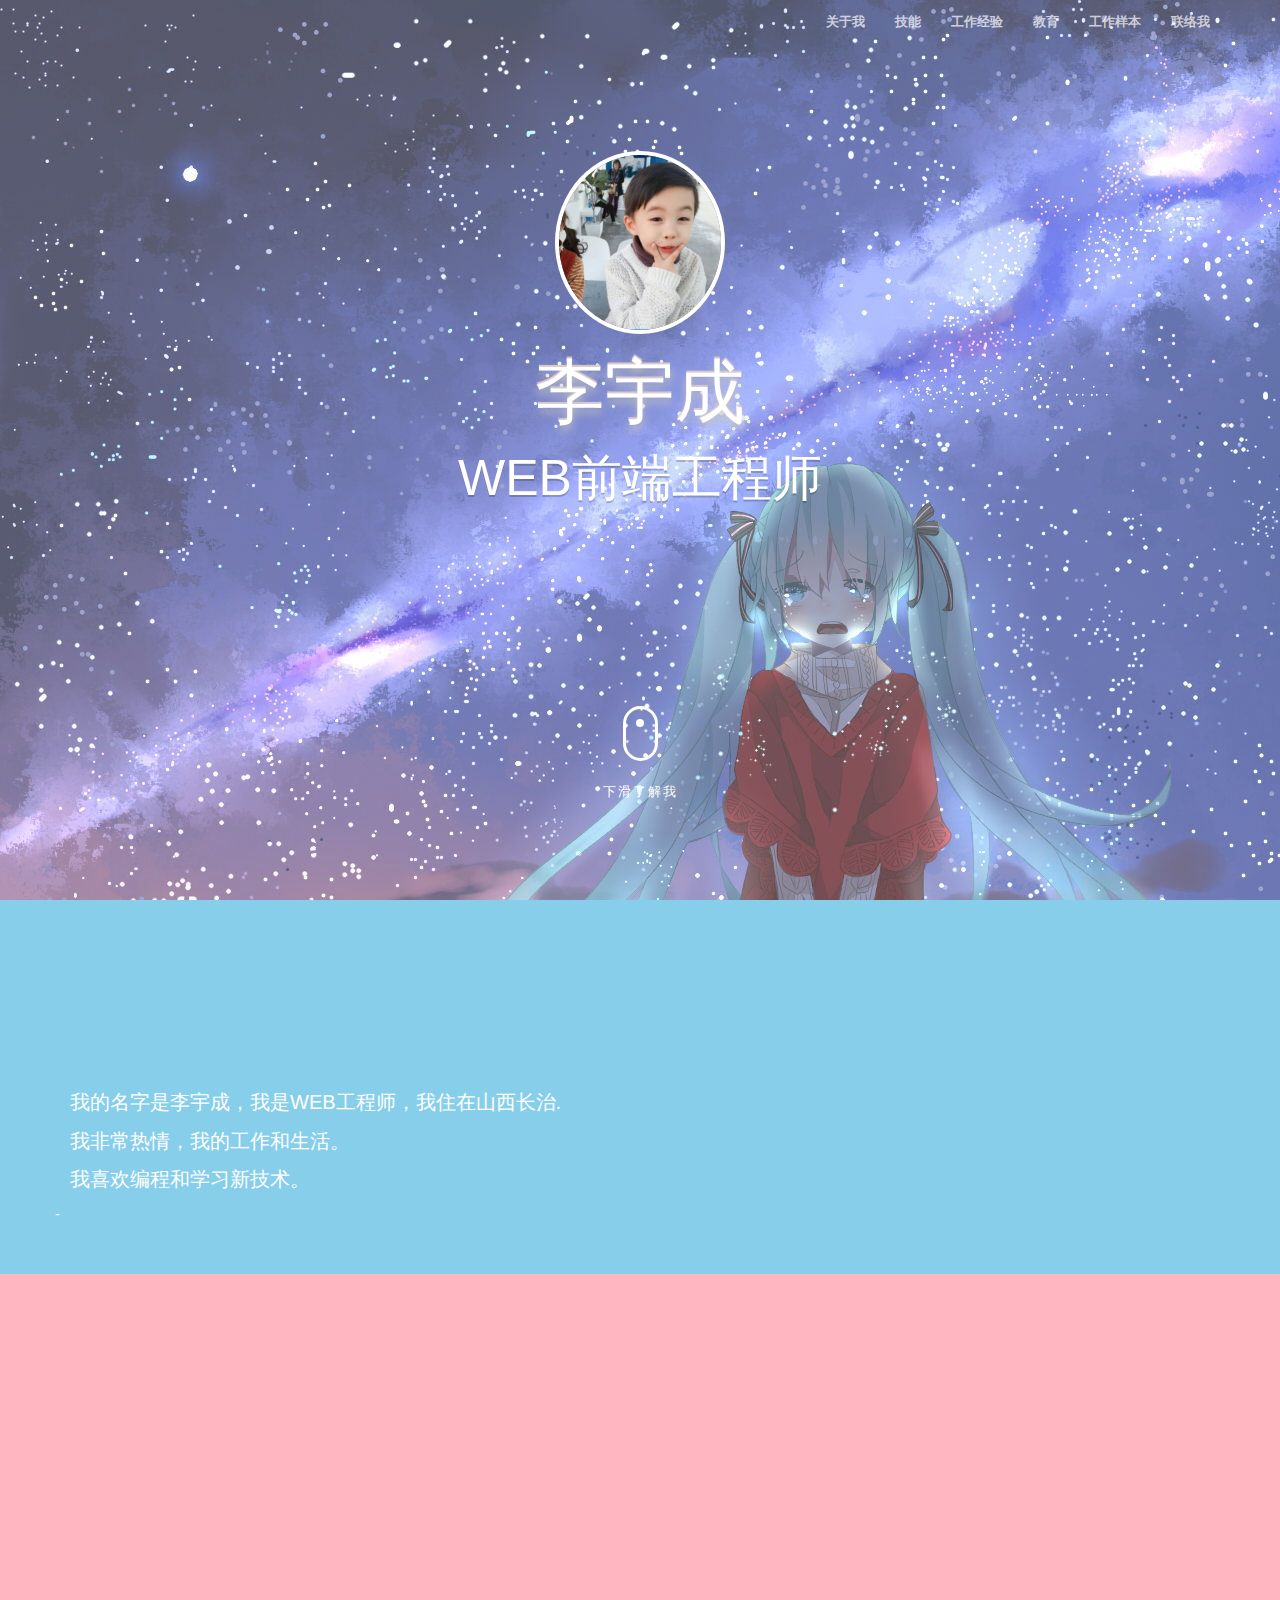
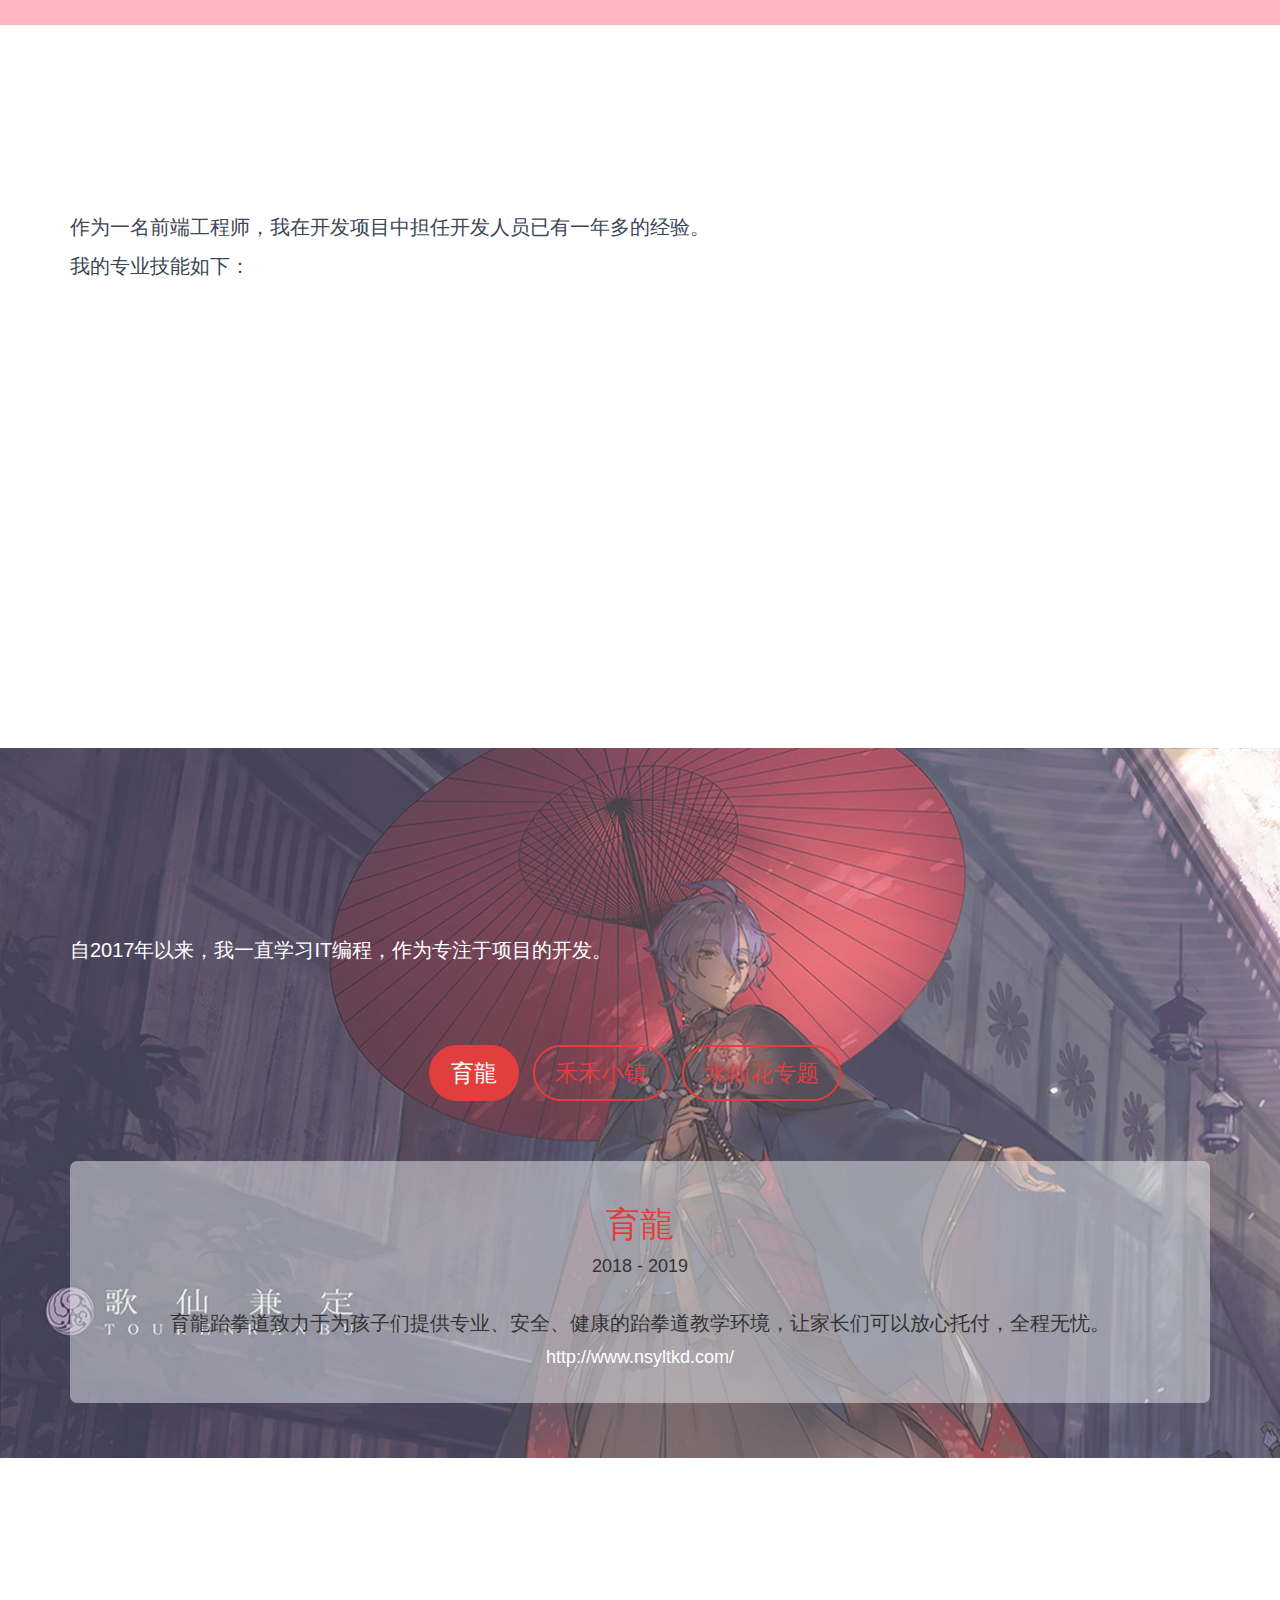
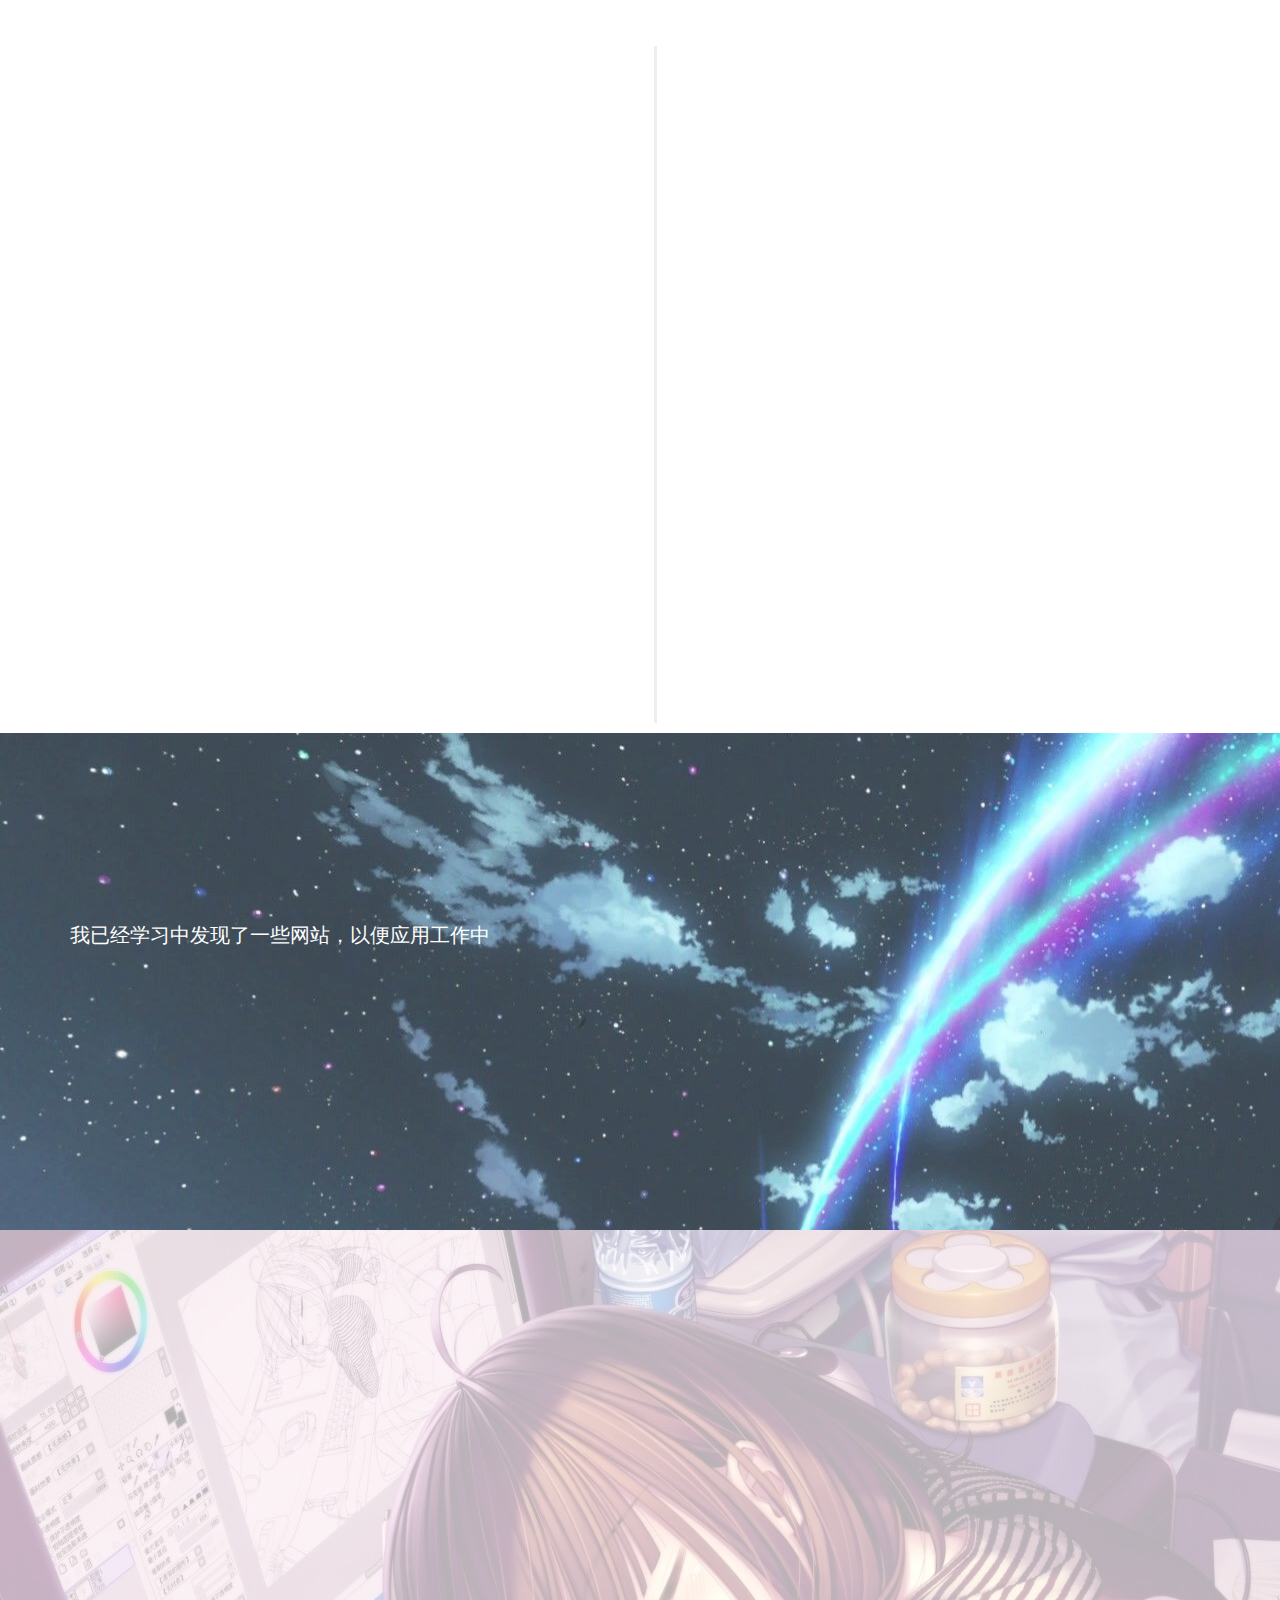
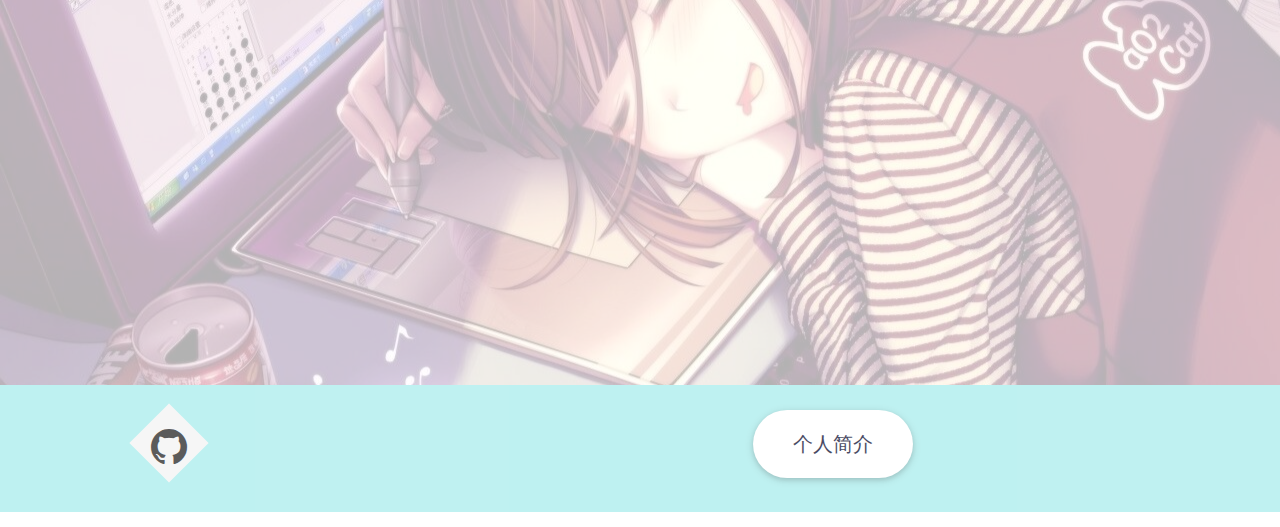
==== commit 5f46a628: "Add files via upload" ====
--- a/lyc/fen/index.html
+++ b/lyc/fen/index.html
@@ -8,6 +8,7 @@
     <title>李宇成个人页面</title>
     <link rel="stylesheet" href="css/main.min.css">
     <link rel="icon" href="img/favicon-96x96.png">
+    <link rel="stylesheet" type="text/css" href="">
 </head>
 
 <body>
@@ -64,7 +65,6 @@
         </div>
     </header>
 
-    <!-- About ME -->
     <section class="about-me" id="about-me">
         <article class="container">
             <div class="row">
@@ -77,7 +77,7 @@
                     <p class="text-main">我的名字是李宇成，我是WEB工程师，我住在山西长治.</p>
                     <p class="text-main">我非常热情，我的工作和生活。</p>
                     <p class="text-main">我喜欢编程和学习新技术。</p>
-                </div>
+                </div>-
             </div>
         </article>
         <article class="about-me-more">
